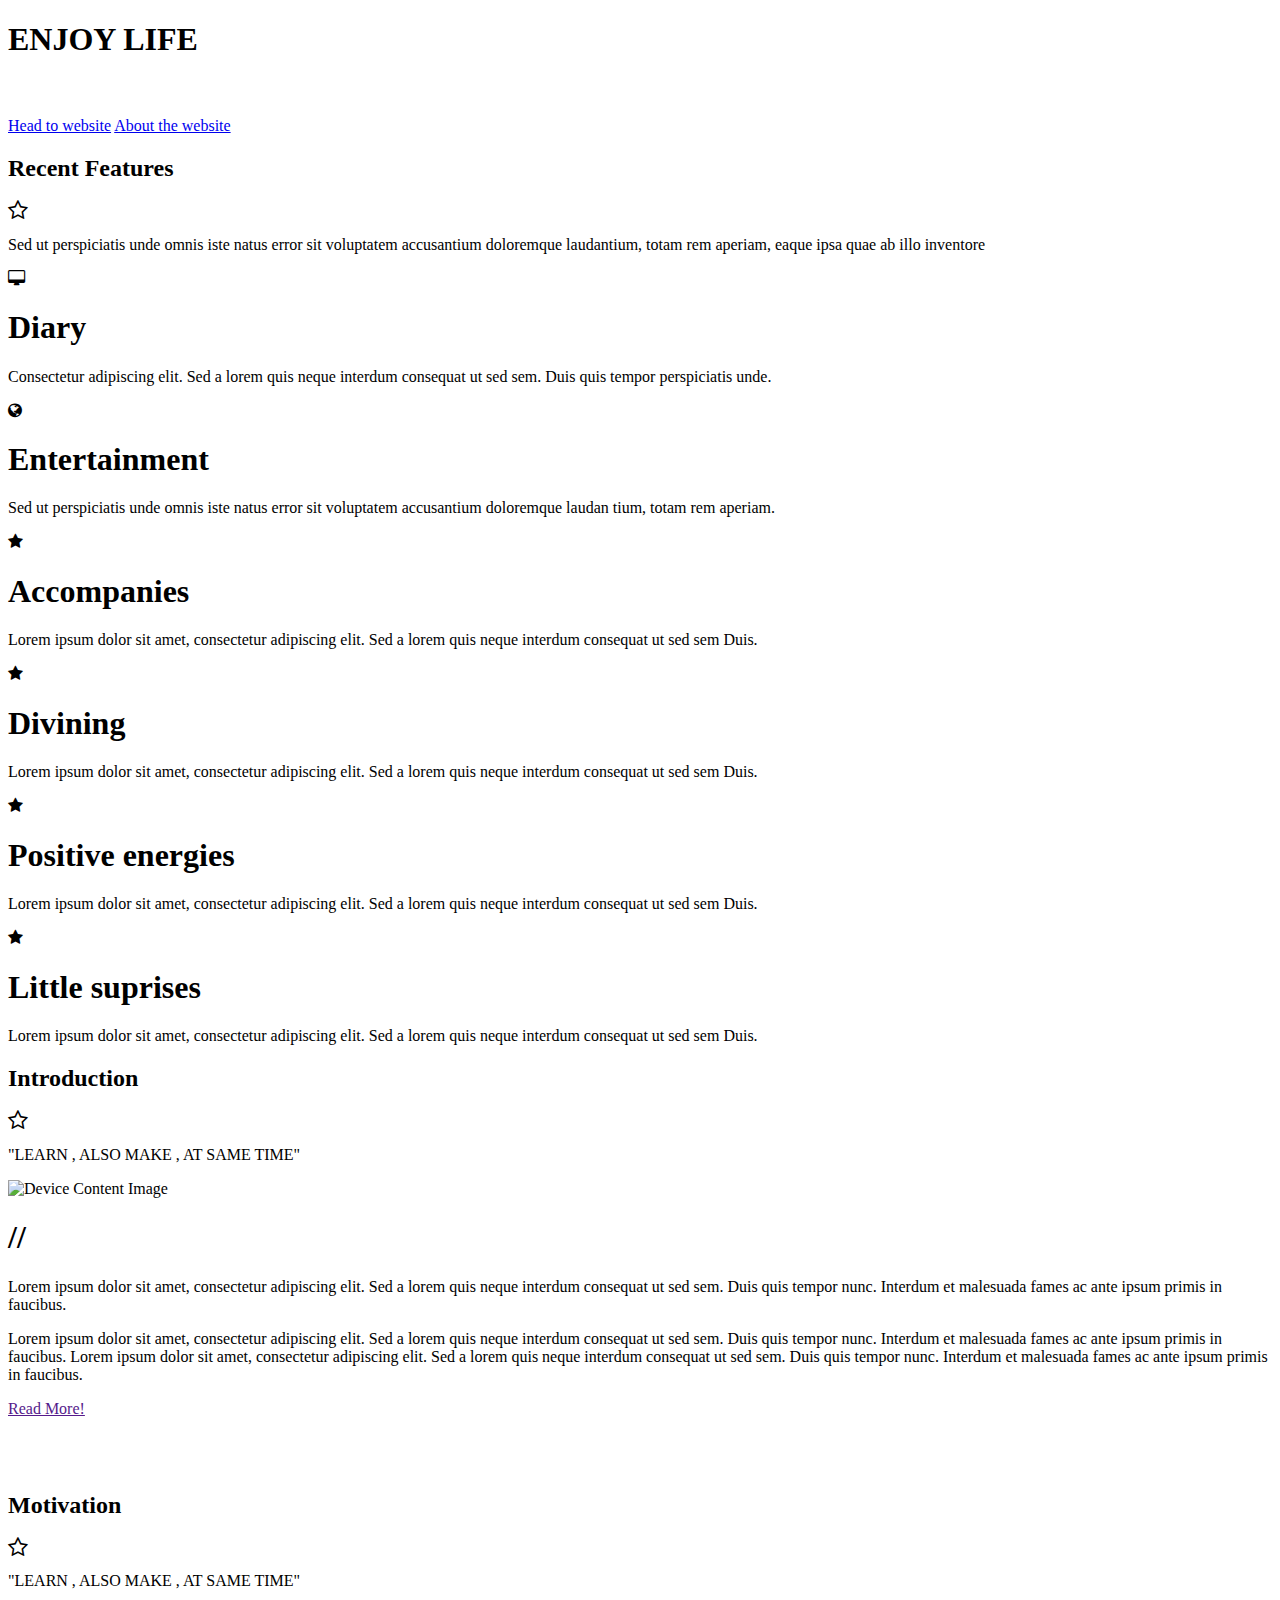
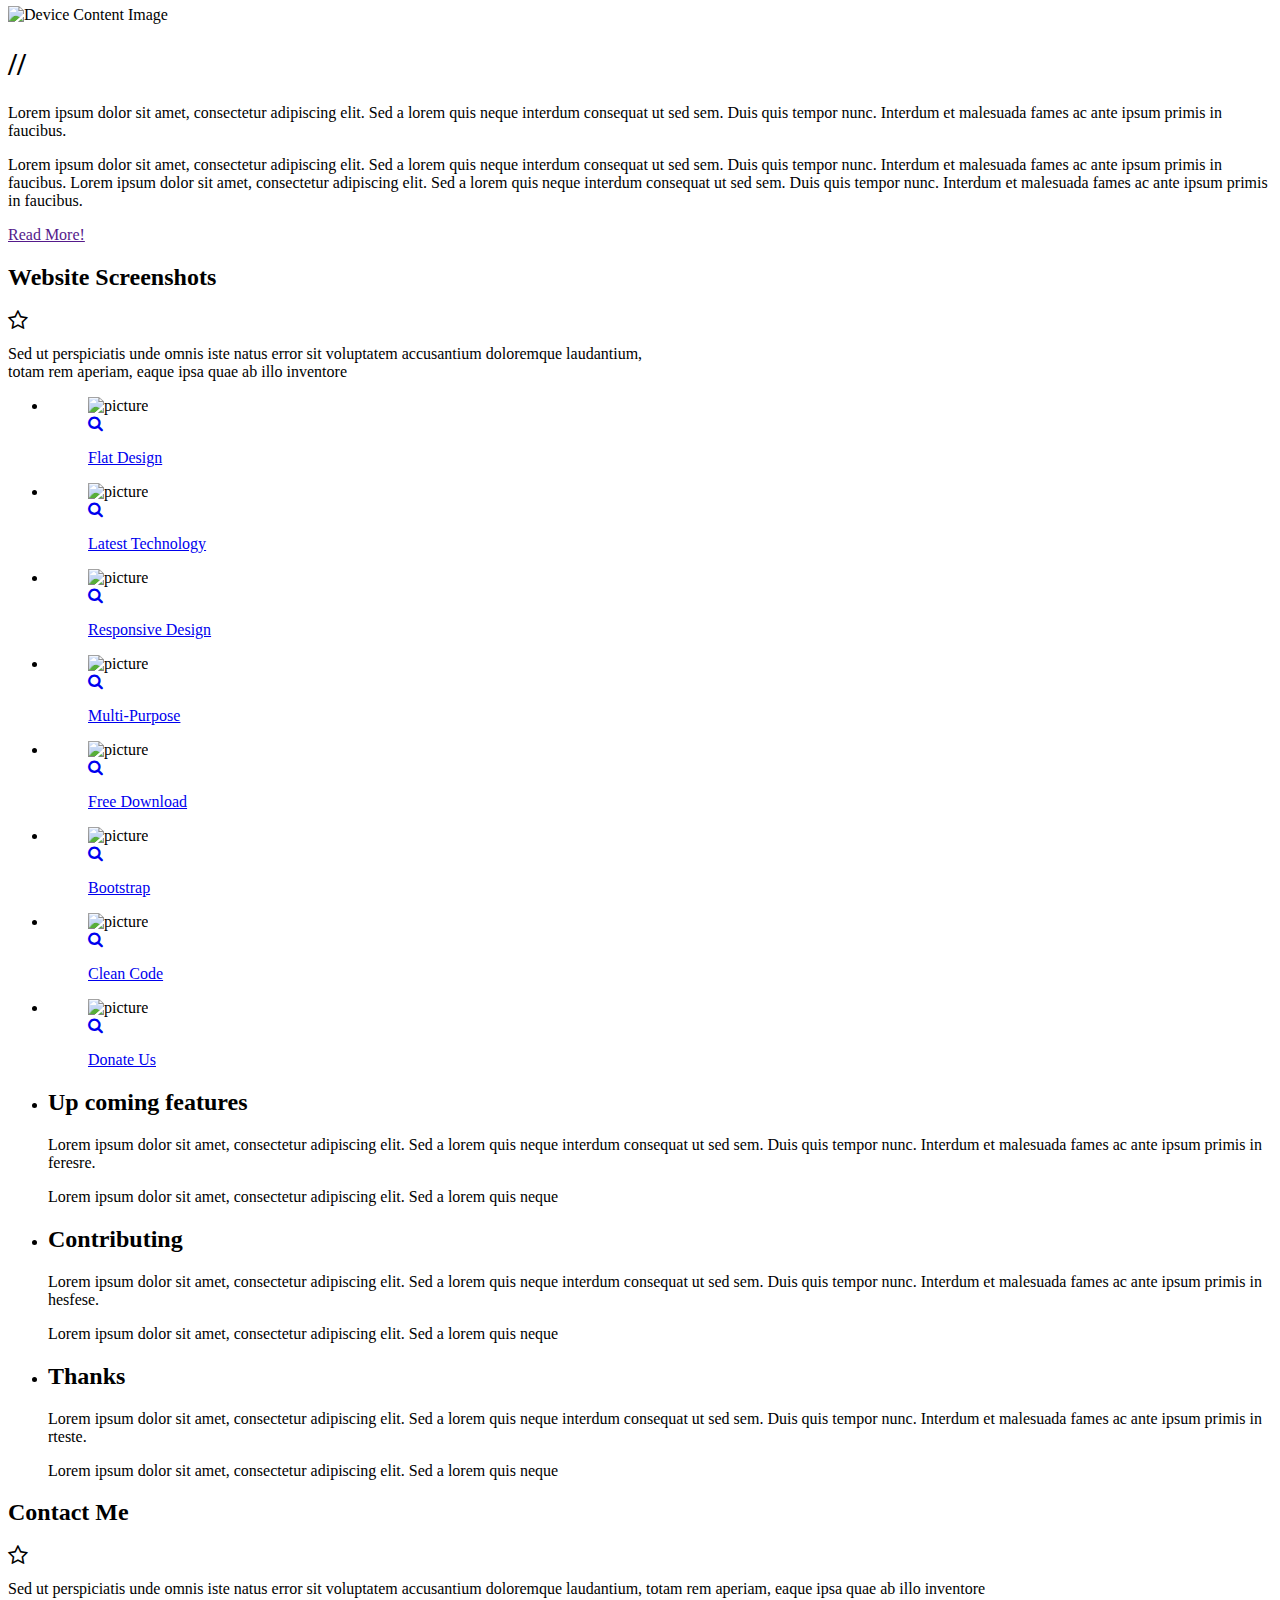
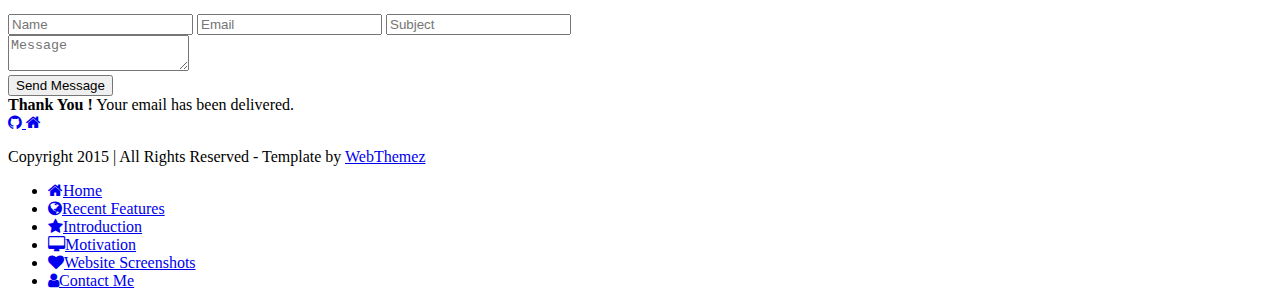
==== index.html @ 149f491d "add" ====
<!DOCTYPE html>
<!--[if lt IE 7]>      <html class="no-js lt-ie9 lt-ie8 lt-ie7"> <![endif]-->
<!--[if IE 7]>         <html class="no-js lt-ie9 lt-ie8"> <![endif]-->
<!--[if IE 8]>         <html class="no-js lt-ie9"> <![endif]-->
<!--[if gt IE 8]><!-->
<html class="no-js"> <!--<![endif]-->
<html lang="en" class="no-js">

<head>
	<meta charset="utf-8">
	<meta http-equiv="X-UA-Compatible" content="IE=edge">
	<meta name="viewport" content="width=device-width, initial-scale=1">
	<title>deeeelin</title>
	<meta name="description" content="Free HTML5 Responsive web template" />
	<meta name="keywords" content="" />
	<meta name="author" content="webthemez" />

	<script src="js/modernizr.custom.js"></script>
	<link href="css/bootstrap.min.css" rel="stylesheet">
	<link href="css/jquery.fancybox.css" rel="stylesheet">
	<link href="css/flickity.css" rel="stylesheet">
	<link href="css/animate.css" rel="stylesheet">
	<link href="http://maxcdn.bootstrapcdn.com/font-awesome/4.2.0/css/font-awesome.min.css" rel="stylesheet">

	<link href="css/styles.css" rel="stylesheet">
	<link href="css/queries.css" rel="stylesheet">

	<!-- HTML5 Shim and Respond.js IE8 support of HTML5 elements and media queries -->
	<!--[if lt IE 9]>
		<script src="js/html5shiv.js"></script>
		<script src="js/respond.min.js"></script>
		<![endif]-->
</head>

<body>
	<header id="main">
		<section class="hero">
			<div class="container">
				<div class="row nav-wrapper">
					<div class="col-md-6 col-sm-6 col-xs-6 text-left">
						
					</div>
					<div class="col-md-6 col-sm-6 col-xs-6 text-right navicon">
						<a id="trigger-overlay" class="nav_slide_button nav-toggle" href="#"><span></span></a>
					</div>
				</div>
				<div class="row hero-content">
					<div class="col-md-12 text-center">
						<h1 class="animated fadeInDown">ENJOY LIFE<br /><br /></h1><a
							href="https://evening-mountain-49439.herokuapp.com/view/login" class="read-btn animated fadeInUp">Head to website</a>
							<a
							href="#about" class="read-btn animated fadeInUp">About the website</a>
					</div>
				</div>
			</div>
		</section>
	</header>
	<section class="services-list page-section" id="features">
		<div class="container">
			<div class="row">
				<div class="title-section text-center">
					<h2>Recent Features</h2>
					<div class="divider"><i class="fa fa-star-o fa-lg"></i></div>
				</div>
				<div class="disc-section text-center">
					<p>Sed ut perspiciatis unde omnis iste natus error sit voluptatem accusantium doloremque laudantium,
						totam rem aperiam, eaque ipsa quae ab illo inventore</p>
				</div>
				<div class="col-md-12">

					<div class="col-md-4 feature-1 wp2">
						<div class="feature-icon">
							<i class="fa fa-desktop"></i>
						</div>
						<div class="feature-content">
							<h1>Diary</h1>
							<p>Consectetur adipiscing elit. Sed a lorem quis neque interdum consequat ut sed sem. Duis
								quis tempor perspiciatis unde.</p>
							
						</div>
					</div>
					<div class="col-md-4 feature-2 wp2 delay-05s">
						<div class="feature-icon">
							<i class="fa fa-globe"></i>
						</div>
						<div class="feature-content">
							<h1>Entertainment</h1>
							<p>Sed ut perspiciatis unde omnis iste natus error sit voluptatem accusantium doloremque
								laudan tium, totam rem aperiam.</p>
							
						</div>
					</div>
					<div class="col-md-4 feature-3 wp2 delay-1s">
						<div class="feature-icon">
							<i class="fa fa-star"></i>
						</div>
						<div class="feature-content">
							<h1>Accompanies</h1>
							<p>Lorem ipsum dolor sit amet, consectetur adipiscing elit. Sed a lorem quis neque interdum
								consequat ut sed sem Duis.</p>
							
						</div>
					</div>
					
					<div class="col-md-4 feature-3 wp2 delay-1s">
						<div class="feature-icon">
							<i class="fa fa-star"></i>
						</div>
						<div class="feature-content">
							<h1>Divining</h1>
							<p>Lorem ipsum dolor sit amet, consectetur adipiscing elit. Sed a lorem quis neque interdum
								consequat ut sed sem Duis.</p>
							
						</div>
					</div>
					<div class="col-md-4 feature-3 wp2 delay-1s">
						<div class="feature-icon">
							<i class="fa fa-star"></i>
						</div>
						<div class="feature-content">
							<h1>Positive energies</h1>
							<p>Lorem ipsum dolor sit amet, consectetur adipiscing elit. Sed a lorem quis neque interdum
								consequat ut sed sem Duis.</p>
							
						</div>
					</div>
					<div class="col-md-4 feature-3 wp2 delay-1s">
						<div class="feature-icon">
							<i class="fa fa-star"></i>
						</div>
						<div class="feature-content">
							<h1>Little suprises</h1>
							<p>Lorem ipsum dolor sit amet, consectetur adipiscing elit. Sed a lorem quis neque interdum
								consequat ut sed sem Duis.</p>
							
						</div>
					</div>

				</div>
			</div>
		</div>
	</section>
	<section id="about" class="aboutUs page-section">
		<div class="aboutUs-wrap">

			<div class="container">
				<div class="row">
					<div class="title-section text-center">
						<h2>Introduction</h2>
						<div class="divider"><i class="fa fa-star-o fa-lg"></i></div>
					</div>
					<div class="disc-section text-center">
						<p>"LEARN , ALSO MAKE , AT SAME TIME"</p>
					</div>
					<div class="col-md-6">
						<img src="img/pic02.jpg" alt="Device Content Image">
					</div>
					<div class="col-md-6">
						<h1>//</h1>
						<p>Lorem ipsum dolor sit amet, consectetur adipiscing elit. Sed a lorem quis neque interdum
							consequat ut sed sem. Duis quis tempor nunc. Interdum et malesuada fames ac ante ipsum
							primis in faucibus.</p>
						<p>Lorem ipsum dolor sit amet, consectetur adipiscing elit. Sed a lorem quis neque interdum
							consequat ut sed sem. Duis quis tempor nunc. Interdum et malesuada fames ac ante ipsum
							primis in faucibus. Lorem ipsum dolor sit amet, consectetur adipiscing elit. Sed a lorem
							quis neque interdum consequat ut sed sem. Duis quis tempor nunc. Interdum et malesuada fames
							ac ante ipsum primis in faucibus.</p>

						<a href="" class="read-btn">Read More!</a>
					</div>
					
				</div>
			</div>
			<br>
			<br>
			<br>
			<div class="container">
				<div class="row">
					<div class="title-section text-center">
						<h2>Motivation</h2>
						<div class="divider"><i class="fa fa-star-o fa-lg"></i></div>
					</div>
					<div class="disc-section text-center">
						<p>"LEARN , ALSO MAKE , AT SAME TIME"</p>
					</div>
					<div class="col-md-6">
						<img src="img/pic02.jpg" alt="Device Content Image">
					</div>
					<div class="col-md-6">
						<h1>//</h1>
						<p>Lorem ipsum dolor sit amet, consectetur adipiscing elit. Sed a lorem quis neque interdum
							consequat ut sed sem. Duis quis tempor nunc. Interdum et malesuada fames ac ante ipsum
							primis in faucibus.</p>
						<p>Lorem ipsum dolor sit amet, consectetur adipiscing elit. Sed a lorem quis neque interdum
							consequat ut sed sem. Duis quis tempor nunc. Interdum et malesuada fames ac ante ipsum
							primis in faucibus. Lorem ipsum dolor sit amet, consectetur adipiscing elit. Sed a lorem
							quis neque interdum consequat ut sed sem. Duis quis tempor nunc. Interdum et malesuada fames
							ac ante ipsum primis in faucibus.</p>

						<a href="" class="read-btn">Read More!</a>
					</div>
					
				</div>
			</div>
		</div>
	</section>


	<section class="ourWorks page-section padding-btm" id="ourWorks">
		<div class="container-fluid">
			<div class="row">
				<div class="title-section text-center">
					<h2>Website Screenshots</h2>
					<div class="divider"><i class="fa fa-star-o fa-lg"></i></div>
				</div>
				<div class="disc-section text-center">
					<p class="text-center">Sed ut perspiciatis unde omnis iste natus error sit voluptatem accusantium
						doloremque laudantium, <br />totam rem aperiam, eaque ipsa quae ab illo inventore</p>
				</div>
				<ul class="grid">
					<li>
						<figure>
							<img src="img/01.jpg" alt="picture">
							<figcaption>
								<div class="caption-content">
									<a href="img/01.jpg" class="single_image">
										<i class="fa fa-search"></i><br>
										<p>Flat Design</p>
									</a>
								</div>
							</figcaption>
						</figure>
					</li>
					<li>
						<figure>
							<img src="img/02.jpg" alt="picture">
							<figcaption>
								<div class="caption-content">
									<a href="img/02.jpg" class="single_image">
										<i class="fa fa-search"></i><br>
										<p>Latest Technology</p>
									</a>
								</div>
							</figcaption>
						</figure>
					</li>
					<li>
						<figure>
							<img src="img/03.jpg" alt="picture">
							<figcaption>
								<div class="caption-content">
									<a href="img/03.jpg" class="single_image">
										<i class="fa fa-search"></i><br>
										<p>Responsive Design</p>
									</a>
								</div>
							</figcaption>
						</figure>
					</li>
					<li>
						<figure>
							<img src="img/04.jpg" alt="picture">
							<figcaption>
								<div class="caption-content">
									<a href="img/04.jpg" class="single_image">
										<i class="fa fa-search"></i><br>
										<p>Multi-Purpose</p>
									</a>
								</div>
							</figcaption>
						</figure>
					</li>
				</ul>
			</div>
			<div class="row">
				<ul class="grid">
					<li>
						<figure>
							<img src="img/05.jpg" alt="picture">
							<figcaption>
								<div class="caption-content">
									<a href="img/05.jpg" class="single_image">
										<i class="fa fa-search"></i><br>
										<p>Free Download</p>
									</a>
								</div>
							</figcaption>
						</figure>
					</li>
					<li>
						<figure>
							<img src="img/06.jpg" alt="picture">
							<figcaption>
								<div class="caption-content">
									<a href="img/06.jpg" class="single_image">
										<i class="fa fa-search"></i><br>
										<p>Bootstrap</p>
									</a>
								</div>
							</figcaption>
						</figure>
					</li>
					<li>
						<figure>
							<img src="img/07.jpg" alt="picture">
							<figcaption>
								<div class="caption-content">
									<a href="img/07.jpg" class="single_image">
										<i class="fa fa-search"></i><br>
										<p>Clean Code</p>
									</a>
								</div>
							</figcaption>
						</figure>
					</li>
					<li>
						<figure>
							<img src="img/08.jpg" alt="picture">
							<figcaption>
								<div class="caption-content">
									<a href="img/large/08.jpg" class="single_image">
										<i class="fa fa-search"></i><br>
										<p>Donate Us</p>
									</a>
								</div>
							</figcaption>
						</figure>
					</li>
				</ul>
			</div>
		</div>
	</section>
	
	
	<section class="testimonial page-section">
		<div class="container">
			<div class="row">
				<div class="col-md-12">
					<div class="features-slider">
						<ul class="slides" id="featuresSlider">
							<li>
								<h2>Up coming features</h2>
								<p>Lorem ipsum dolor sit amet, consectetur adipiscing elit. Sed a lorem quis neque
									interdum consequat ut sed sem. Duis quis tempor nunc. Interdum et malesuada fames ac
									ante ipsum primis in feresre.</p>
								<p>Lorem ipsum dolor sit amet, consectetur adipiscing elit. Sed a lorem quis neque</p>
							</li>
							<li>
								<h2>Contributing</h2>
								<p>Lorem ipsum dolor sit amet, consectetur adipiscing elit. Sed a lorem quis neque
									interdum consequat ut sed sem. Duis quis tempor nunc. Interdum et malesuada fames ac
									ante ipsum primis in hesfese.</p>
								<p>Lorem ipsum dolor sit amet, consectetur adipiscing elit. Sed a lorem quis neque</p>
							</li>
							<li>
								<h2>Thanks</h2>
								<p>Lorem ipsum dolor sit amet, consectetur adipiscing elit. Sed a lorem quis neque
									interdum consequat ut sed sem. Duis quis tempor nunc. Interdum et malesuada fames ac
									ante ipsum primis in rteste.</p>
								<p>Lorem ipsum dolor sit amet, consectetur adipiscing elit. Sed a lorem quis neque</p>
							</li>
						</ul>
					</div>
				</div>
			</div>
		</div>
	</section>

	<section id="contact" class="container page-section">
		<!-- Contact Inner -->
		<div class="inner contact">
			<div class="title-section text-center">
				<h2>Contact Me</h2>
				<div class="divider"><i class="fa fa-star-o fa-lg"></i></div>
			</div>
			<div class="disc-section text-center">
				<p>Sed ut perspiciatis unde omnis iste natus error sit voluptatem accusantium doloremque laudantium,
					totam rem aperiam, eaque ipsa quae ab illo inventore</p>
			</div>
			<!-- Form Area -->
			<div class="contact-form">


				<!-- Form -->
				<form id="contact-us" method="post" action="#">
					<!-- Left Inputs -->
					<div class="col-xs-6 animated fadeInLeft visible" data-animation="fadeInLeft"
						data-animation-delay="300">
						<!-- Name -->
						<input type="text" name="name" id="name" required="required" class="form" placeholder="Name">
						<!-- Email -->
						<input type="email" name="mail" id="mail" required="required" class="form" placeholder="Email">
						<!-- Subject -->
						<input type="text" name="subject" id="subject" required="required" class="form"
							placeholder="Subject">
					</div><!-- End Left Inputs -->
					<!-- Right Inputs -->
					<div class="col-xs-6 animated fadeInRight visible" data-animation="fadeInRight"
						data-animation-delay="400">
						<!-- Message -->
						<textarea name="message" id="message" class="form textarea" placeholder="Message"></textarea>
					</div><!-- End Right Inputs -->
					<!-- Bottom Submit -->
					<div class="relative fullwidth col-xs-12">
						<!-- Send Button -->
						<button type="submit" id="submit" name="submit" class="form-btn semibold">Send Message</button>
					</div><!-- End Bottom Submit -->
					<!-- Clear -->
					<div class="clear"></div>
				</form>

				<!-- Your Mail Message -->
				<div class="mail-message-area">
					<!-- Message -->
					<div class="alert gray-bg mail-message not-visible-message">
						<strong>Thank You !</strong> Your email has been delivered.
					</div>
				</div>

			</div><!-- End Contact Form Area -->
		</div><!-- End Inner -->
	</section>

	<footer id="footer" class="footer page-section">
		<section id="site-socials" class="no-padding white-bg">
			<div class="site-socials inner no-padding">
				<!-- Socials -->
				<div class="socials animated fadeInLeft visible" data-animation="fadeInLeft" data-animation-delay="400">
					<!-- Facebook -->
					<a href="#" target="_blank" class="social">
						<i class="fa fa-github"></i>
					</a>
					<!-- Twitter -->
					<a href="#" target="_blank" class="social">
						<i class="fa fa-home"></i>
					</a>
					
					
				</div>
				<!-- Adress, Mail -->
				<div class="address socials animated fadeInRight visible" data-animation="fadeInRight"
					data-animation-delay="500">
					<!-- Phone Number, Mail -->
					<p>Copyright 2015 | All Rights Reserved - Template by <a href="http://webthemez.com">WebThemez</a>
					</p>

				</div><!-- End Adress, Mail -->
			</div><!-- End Inner -->
		</section>
	</footer>
	<div class="overlay overlay-midway">
		<nav>
			<ul>
				<li><a href="#main"><i class="fa fa-home"></i>Home</a></li>
				<li><a href="#features"><i class="fa fa-globe"></i>Recent Features</a></li>
				<li><a href="#Introduction"><i class="fa fa-star"></i>Introduction</a></li>
				<li><a href="#Motivation"><i class="fa fa-desktop"></i>Motivation</a></li>
				<li><a href="#Screenshots"><i class="fa fa-heart"></i>Website Screenshots</a></li>
				<li><a href="#contact"><i class="fa fa-user"></i>Contact Me</a></li>
			</ul>
		</nav>
	</div>
	<script src="js/toucheffects.js"></script>
	<script src="js/jquery.min.js"></script>
	<script src="js/flickity.pkgd.min.js"></script>
	<script src="js/jquery.fancybox.pack.js"></script>
	<script src="js/waypoints.min.js"></script>
	<script src="js/bootstrap.min.js"></script>
	<script src="js/scripts.js"></script>

</body>

</html>
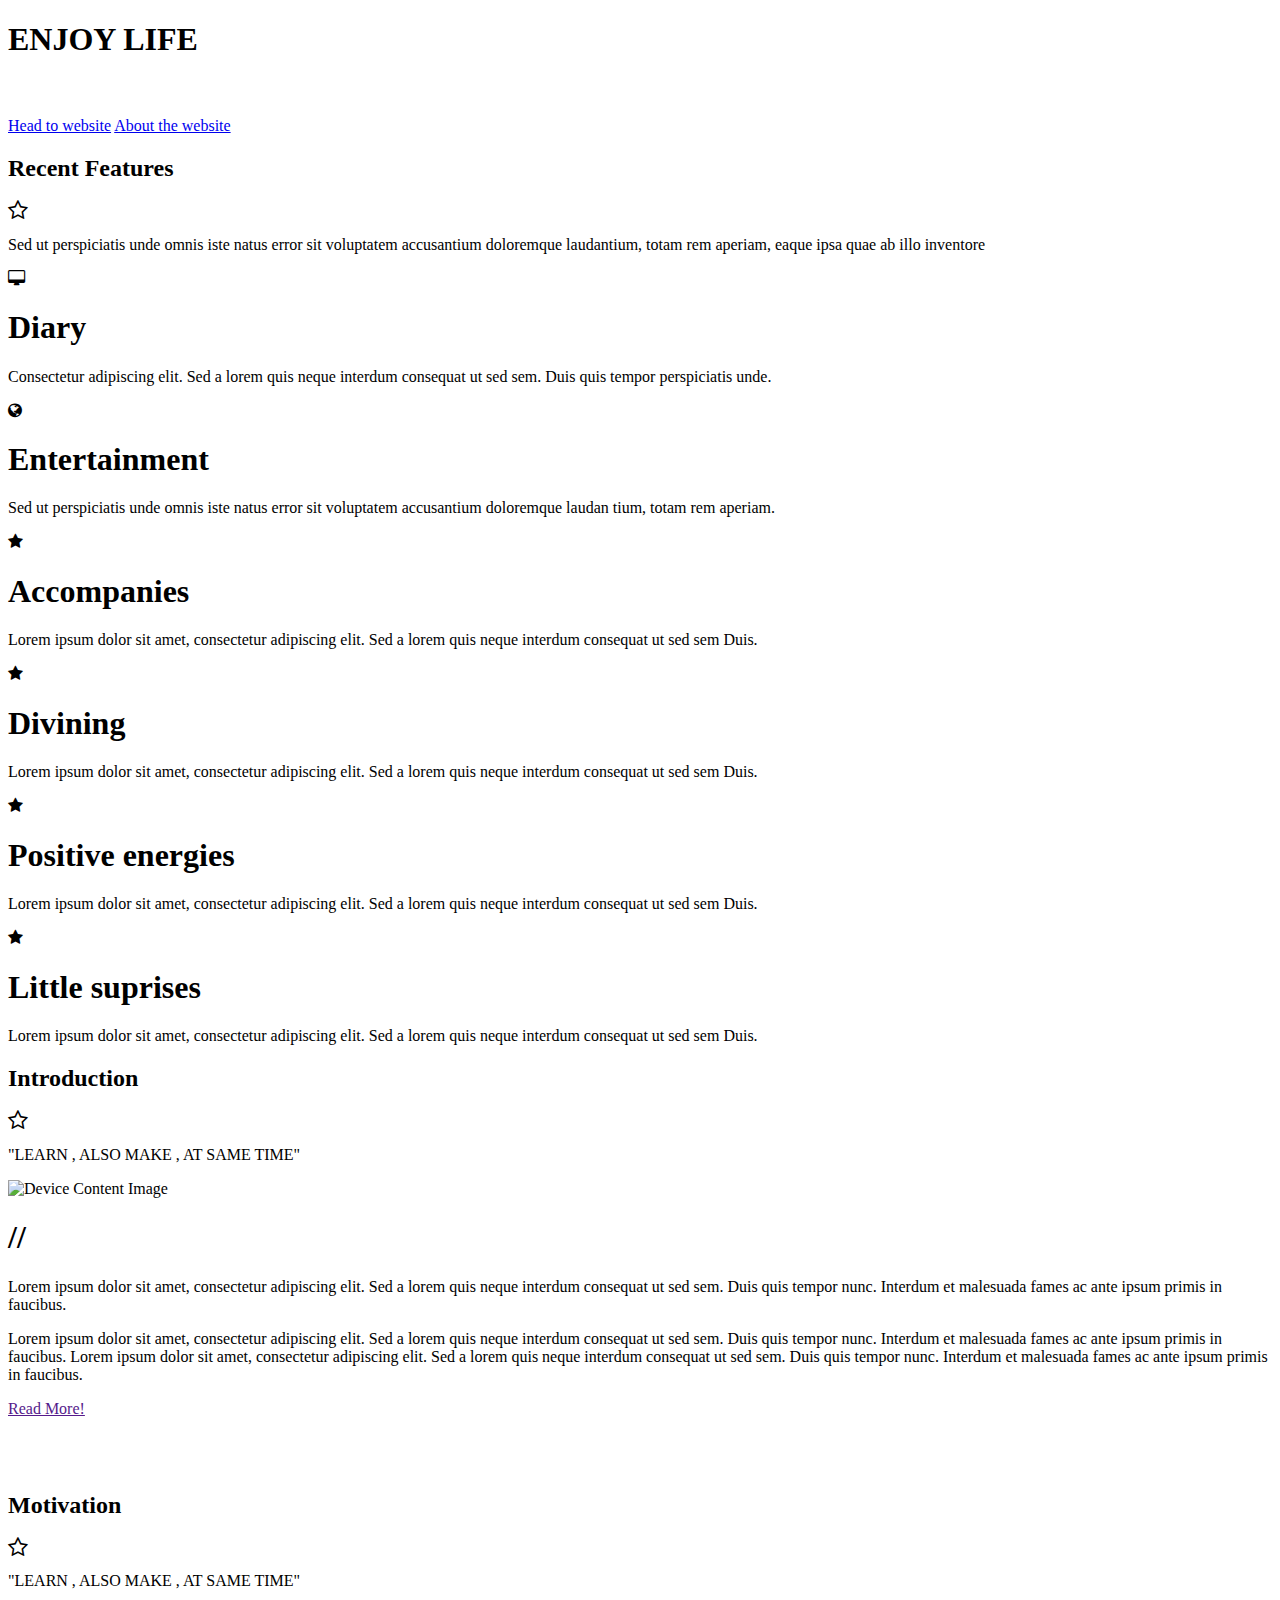
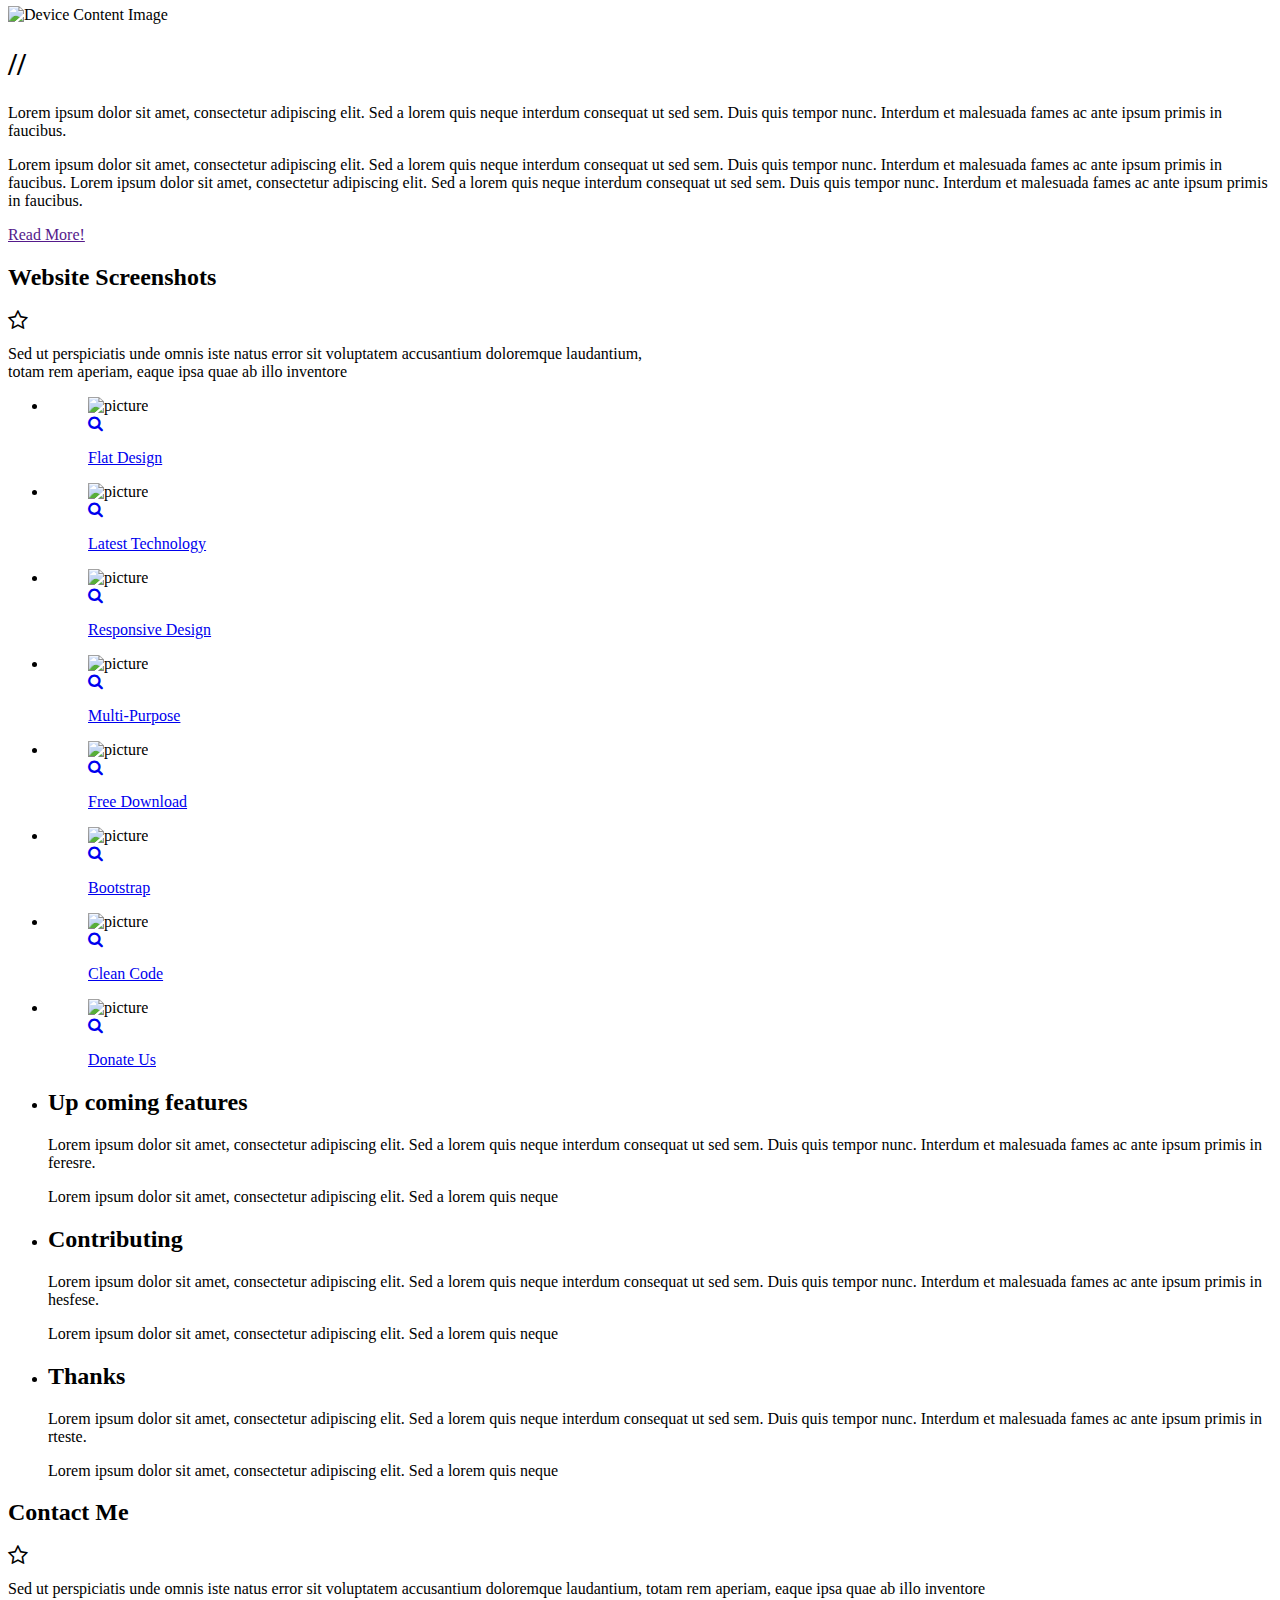
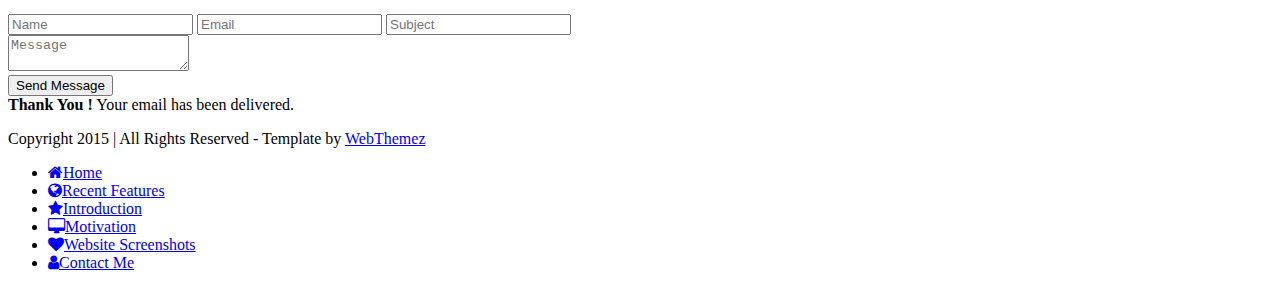
==== commit de44530b: "add" ====
--- a/index.html
+++ b/index.html
@@ -426,14 +426,6 @@
 			<div class="site-socials inner no-padding">
 				<!-- Socials -->
 				<div class="socials animated fadeInLeft visible" data-animation="fadeInLeft" data-animation-delay="400">
-					<!-- Facebook -->
-					<a href="#" target="_blank" class="social">
-						<i class="fa fa-github"></i>
-					</a>
-					<!-- Twitter -->
-					<a href="#" target="_blank" class="social">
-						<i class="fa fa-home"></i>
-					</a>
 					
 					
 				</div>
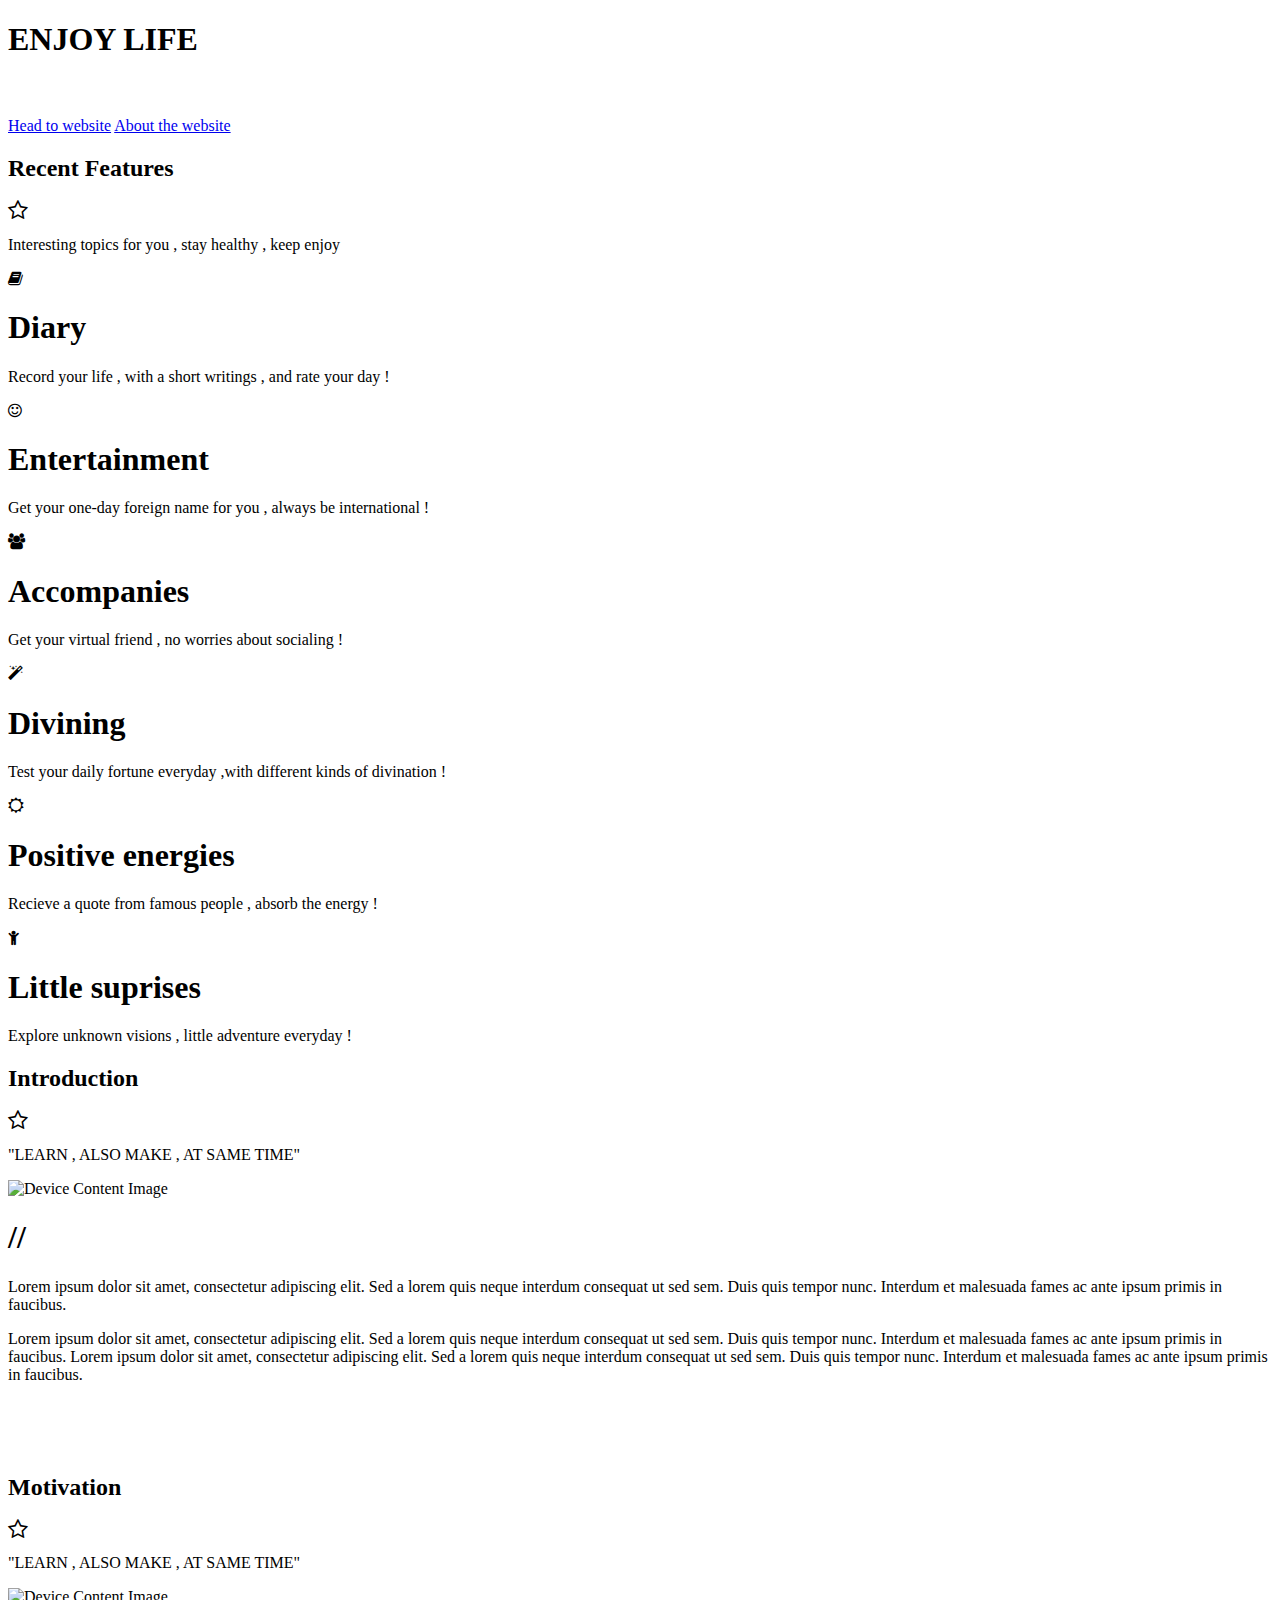
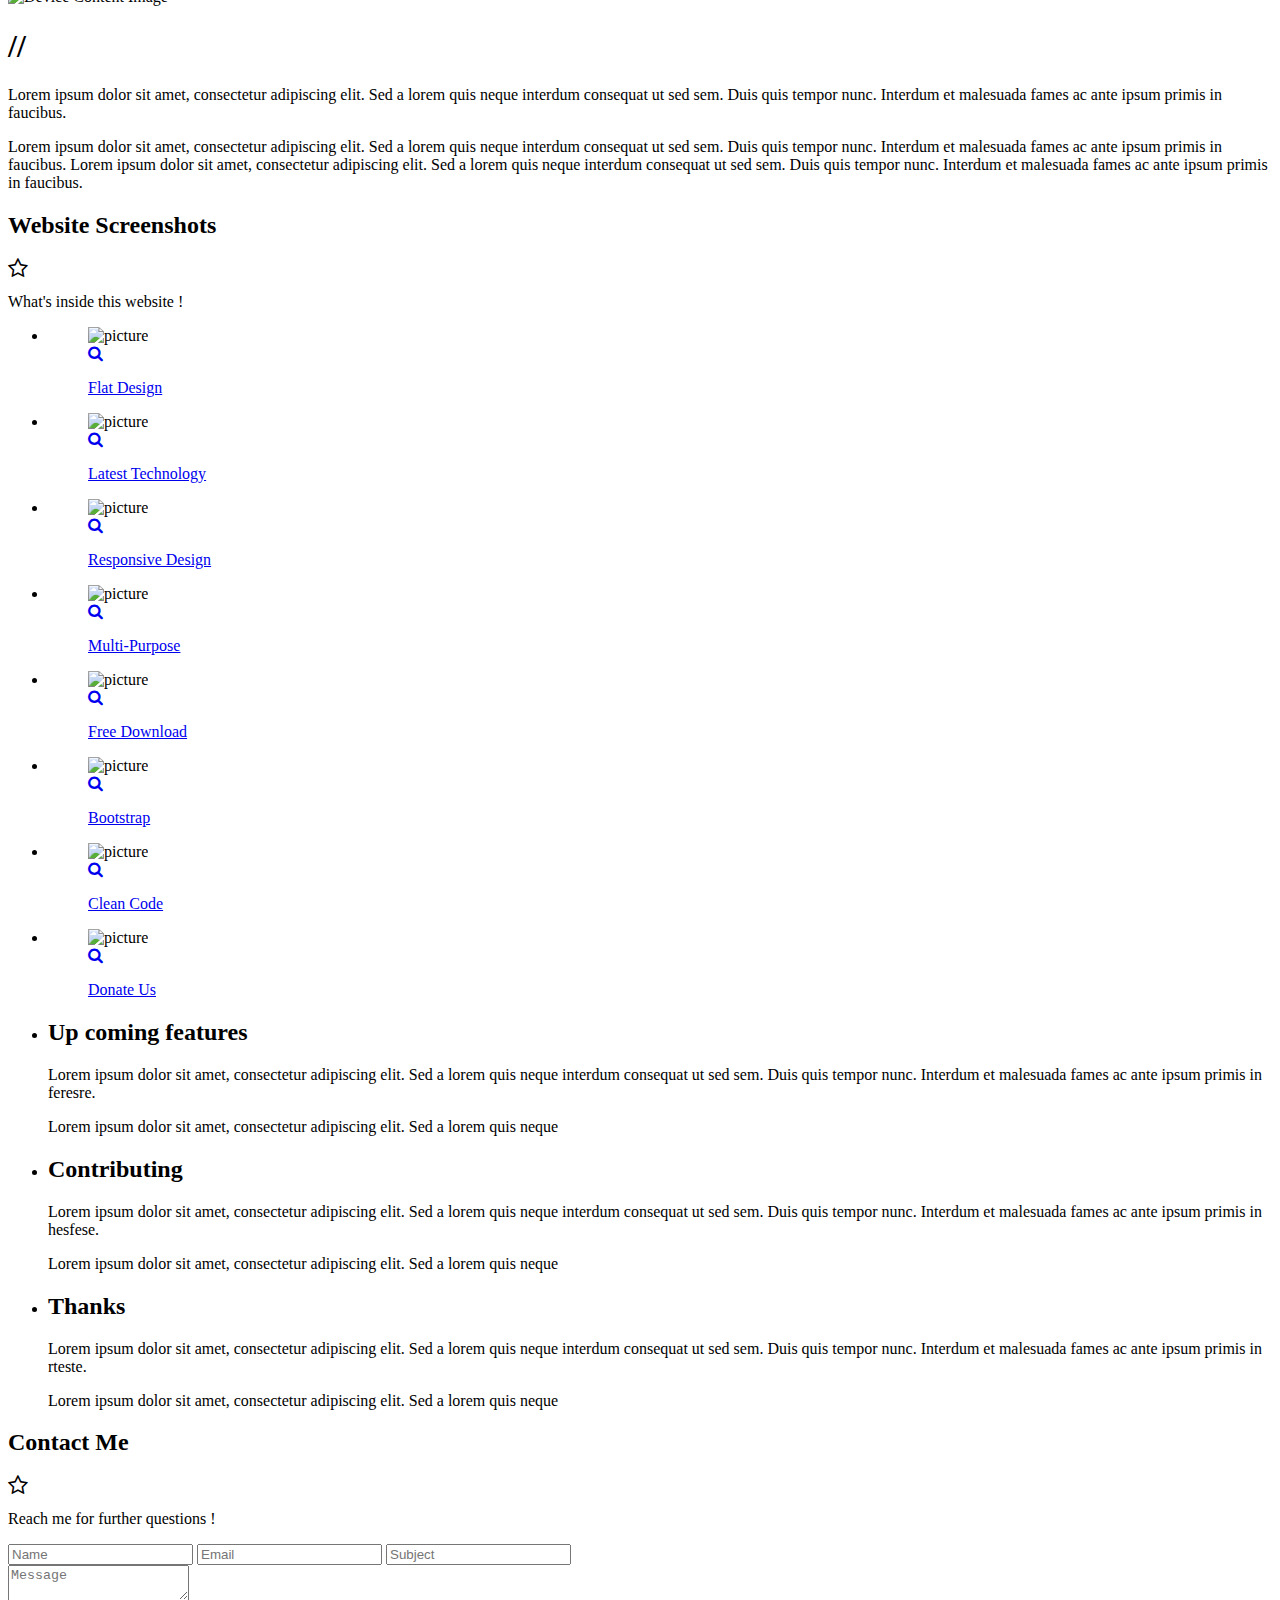
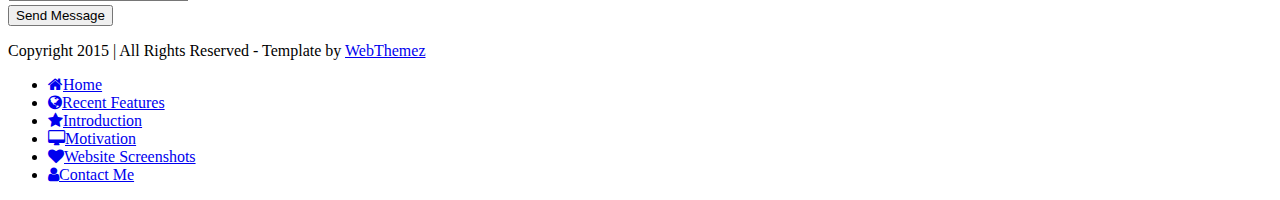
==== commit 9b70a71e: "add" ====
--- a/index.html
+++ b/index.html
@@ -63,75 +63,68 @@
 					<div class="divider"><i class="fa fa-star-o fa-lg"></i></div>
 				</div>
 				<div class="disc-section text-center">
-					<p>Sed ut perspiciatis unde omnis iste natus error sit voluptatem accusantium doloremque laudantium,
-						totam rem aperiam, eaque ipsa quae ab illo inventore</p>
+					<p>Interesting topics for you , stay healthy , keep enjoy</p>
 				</div>
 				<div class="col-md-12">
 
 					<div class="col-md-4 feature-1 wp2">
 						<div class="feature-icon">
-							<i class="fa fa-desktop"></i>
+							<i class="fa fa-book"></i>
 						</div>
 						<div class="feature-content">
 							<h1>Diary</h1>
-							<p>Consectetur adipiscing elit. Sed a lorem quis neque interdum consequat ut sed sem. Duis
-								quis tempor perspiciatis unde.</p>
+							<p>Record your life , with a short writings , and rate your day !</p>
 							
 						</div>
 					</div>
 					<div class="col-md-4 feature-2 wp2 delay-05s">
 						<div class="feature-icon">
-							<i class="fa fa-globe"></i>
+							<i class="fa fa-smile-o"></i>
 						</div>
 						<div class="feature-content">
 							<h1>Entertainment</h1>
-							<p>Sed ut perspiciatis unde omnis iste natus error sit voluptatem accusantium doloremque
-								laudan tium, totam rem aperiam.</p>
+							<p>Get your one-day foreign name for you , always be international ! </p>
 							
 						</div>
 					</div>
 					<div class="col-md-4 feature-3 wp2 delay-1s">
 						<div class="feature-icon">
-							<i class="fa fa-star"></i>
+							<i class="fa fa-users"></i>
 						</div>
 						<div class="feature-content">
 							<h1>Accompanies</h1>
-							<p>Lorem ipsum dolor sit amet, consectetur adipiscing elit. Sed a lorem quis neque interdum
-								consequat ut sed sem Duis.</p>
+							<p>Get your virtual friend , no worries about socialing ! </p>
 							
 						</div>
 					</div>
 					
 					<div class="col-md-4 feature-3 wp2 delay-1s">
 						<div class="feature-icon">
-							<i class="fa fa-star"></i>
+							<i class="fa fa-magic"></i>
 						</div>
 						<div class="feature-content">
 							<h1>Divining</h1>
-							<p>Lorem ipsum dolor sit amet, consectetur adipiscing elit. Sed a lorem quis neque interdum
-								consequat ut sed sem Duis.</p>
+							<p>Test your daily fortune everyday ,with different kinds of divination !</p>
 							
 						</div>
 					</div>
 					<div class="col-md-4 feature-3 wp2 delay-1s">
 						<div class="feature-icon">
-							<i class="fa fa-star"></i>
+							<i class="fa fa-sun-o" aria-hidden="true"></i>
 						</div>
 						<div class="feature-content">
 							<h1>Positive energies</h1>
-							<p>Lorem ipsum dolor sit amet, consectetur adipiscing elit. Sed a lorem quis neque interdum
-								consequat ut sed sem Duis.</p>
+							<p>Recieve a quote from famous people , absorb the energy !</p>
 							
 						</div>
 					</div>
 					<div class="col-md-4 feature-3 wp2 delay-1s">
 						<div class="feature-icon">
-							<i class="fa fa-star"></i>
+							<i class="fa fa-child"></i>
 						</div>
 						<div class="feature-content">
 							<h1>Little suprises</h1>
-							<p>Lorem ipsum dolor sit amet, consectetur adipiscing elit. Sed a lorem quis neque interdum
-								consequat ut sed sem Duis.</p>
+							<p>Explore unknown visions , little adventure everyday !</p>
 							
 						</div>
 					</div>
@@ -166,7 +159,7 @@
 							quis neque interdum consequat ut sed sem. Duis quis tempor nunc. Interdum et malesuada fames
 							ac ante ipsum primis in faucibus.</p>
 
-						<a href="" class="read-btn">Read More!</a>
+						
 					</div>
 					
 				</div>
@@ -197,7 +190,7 @@
 							quis neque interdum consequat ut sed sem. Duis quis tempor nunc. Interdum et malesuada fames
 							ac ante ipsum primis in faucibus.</p>
 
-						<a href="" class="read-btn">Read More!</a>
+						
 					</div>
 					
 				</div>
@@ -214,8 +207,7 @@
 					<div class="divider"><i class="fa fa-star-o fa-lg"></i></div>
 				</div>
 				<div class="disc-section text-center">
-					<p class="text-center">Sed ut perspiciatis unde omnis iste natus error sit voluptatem accusantium
-						doloremque laudantium, <br />totam rem aperiam, eaque ipsa quae ab illo inventore</p>
+					<p class="text-center">What's inside this website !</p>
 				</div>
 				<ul class="grid">
 					<li>
@@ -374,8 +366,7 @@
 				<div class="divider"><i class="fa fa-star-o fa-lg"></i></div>
 			</div>
 			<div class="disc-section text-center">
-				<p>Sed ut perspiciatis unde omnis iste natus error sit voluptatem accusantium doloremque laudantium,
-					totam rem aperiam, eaque ipsa quae ab illo inventore</p>
+				<p>Reach me for further questions !</p>
 			</div>
 			<!-- Form Area -->
 			<div class="contact-form">
@@ -403,20 +394,13 @@
 					<!-- Bottom Submit -->
 					<div class="relative fullwidth col-xs-12">
 						<!-- Send Button -->
-						<button type="submit" id="submit" name="submit" class="form-btn semibold">Send Message</button>
+						<button onclick="func()" type="button" id="submit_form" class="form-btn semibold" >Send Message</button>
 					</div><!-- End Bottom Submit -->
 					<!-- Clear -->
 					<div class="clear"></div>
 				</form>
 
-				<!-- Your Mail Message -->
-				<div class="mail-message-area">
-					<!-- Message -->
-					<div class="alert gray-bg mail-message not-visible-message">
-						<strong>Thank You !</strong> Your email has been delivered.
-					</div>
-				</div>
-
+				
 			</div><!-- End Contact Form Area -->
 		</div><!-- End Inner -->
 	</section>
@@ -460,6 +444,13 @@
 	<script src="js/bootstrap.min.js"></script>
 	<script src="js/scripts.js"></script>
 
+	<script>
+		function func(){
+			var a= document.getElementsByClassName("not-visible-message");
+		    alert("Message sent !")
+		}
+	</script>
+
 </body>
 
 </html>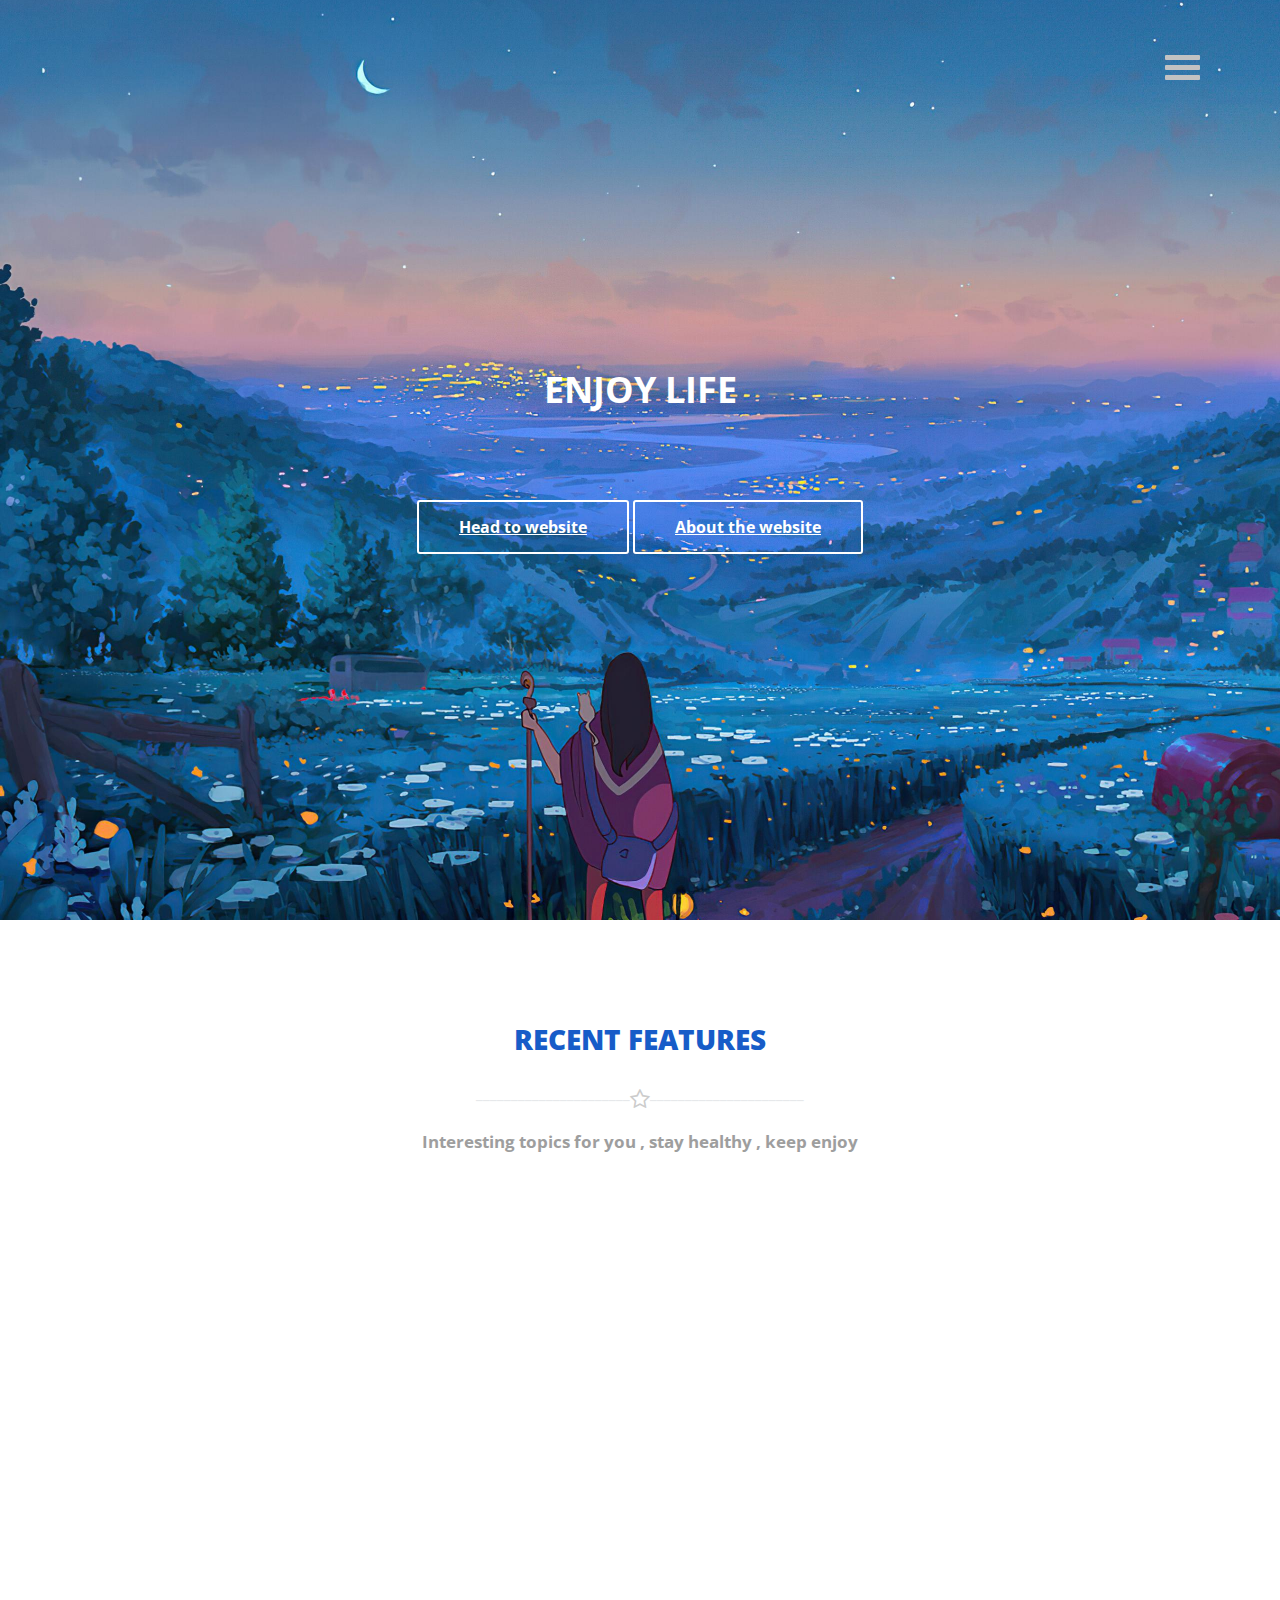
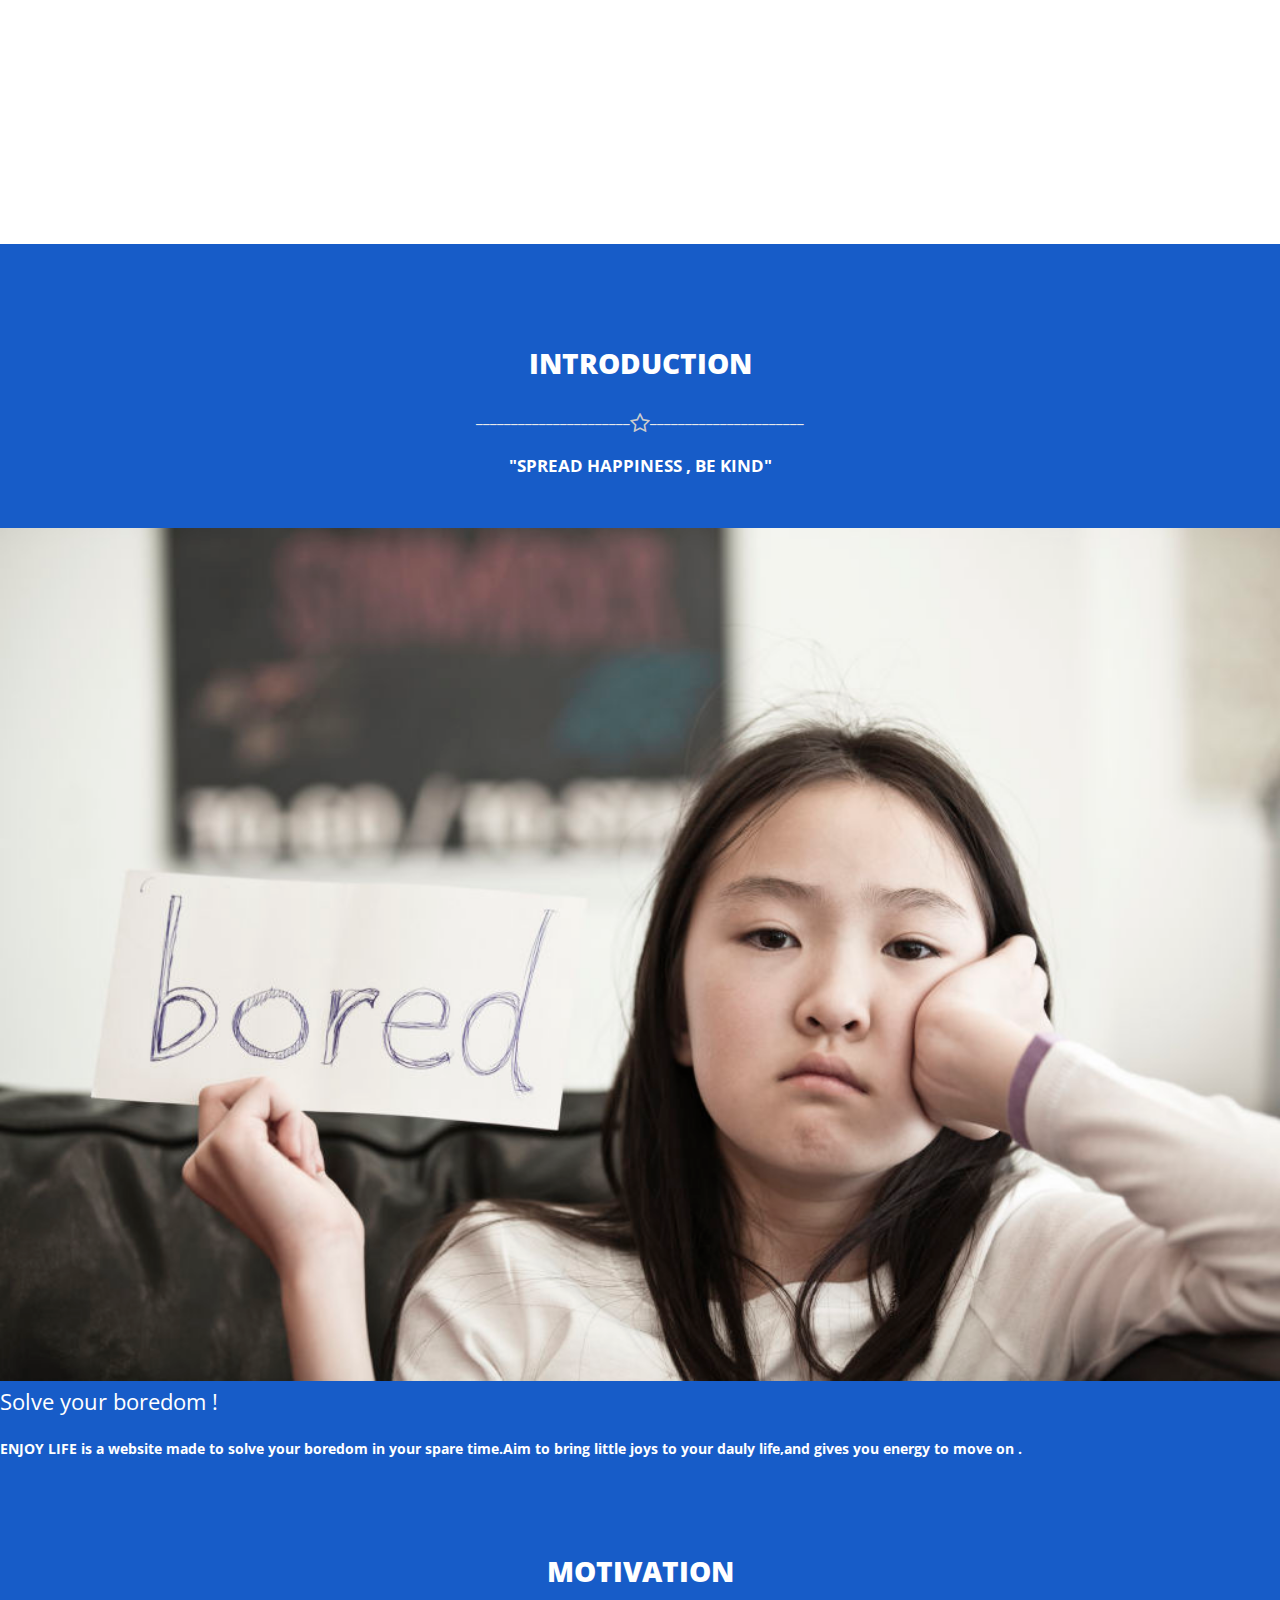
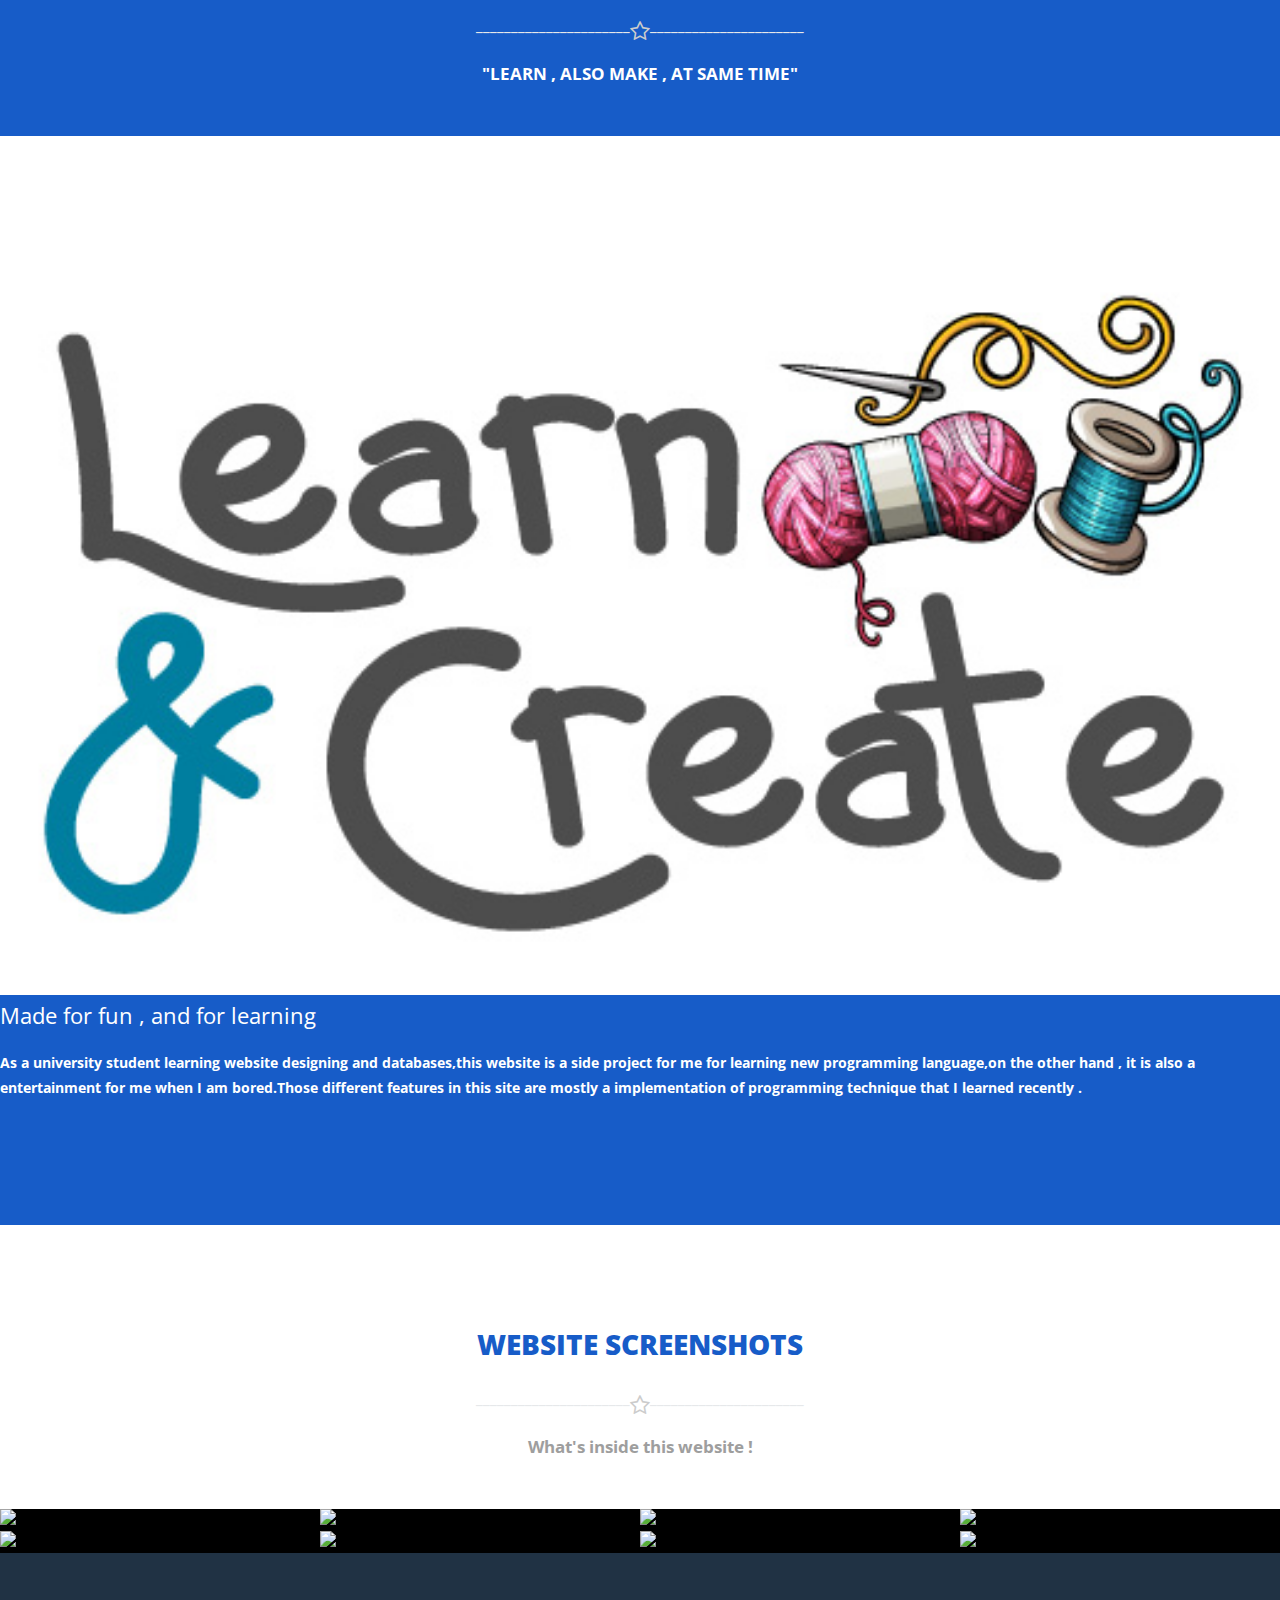
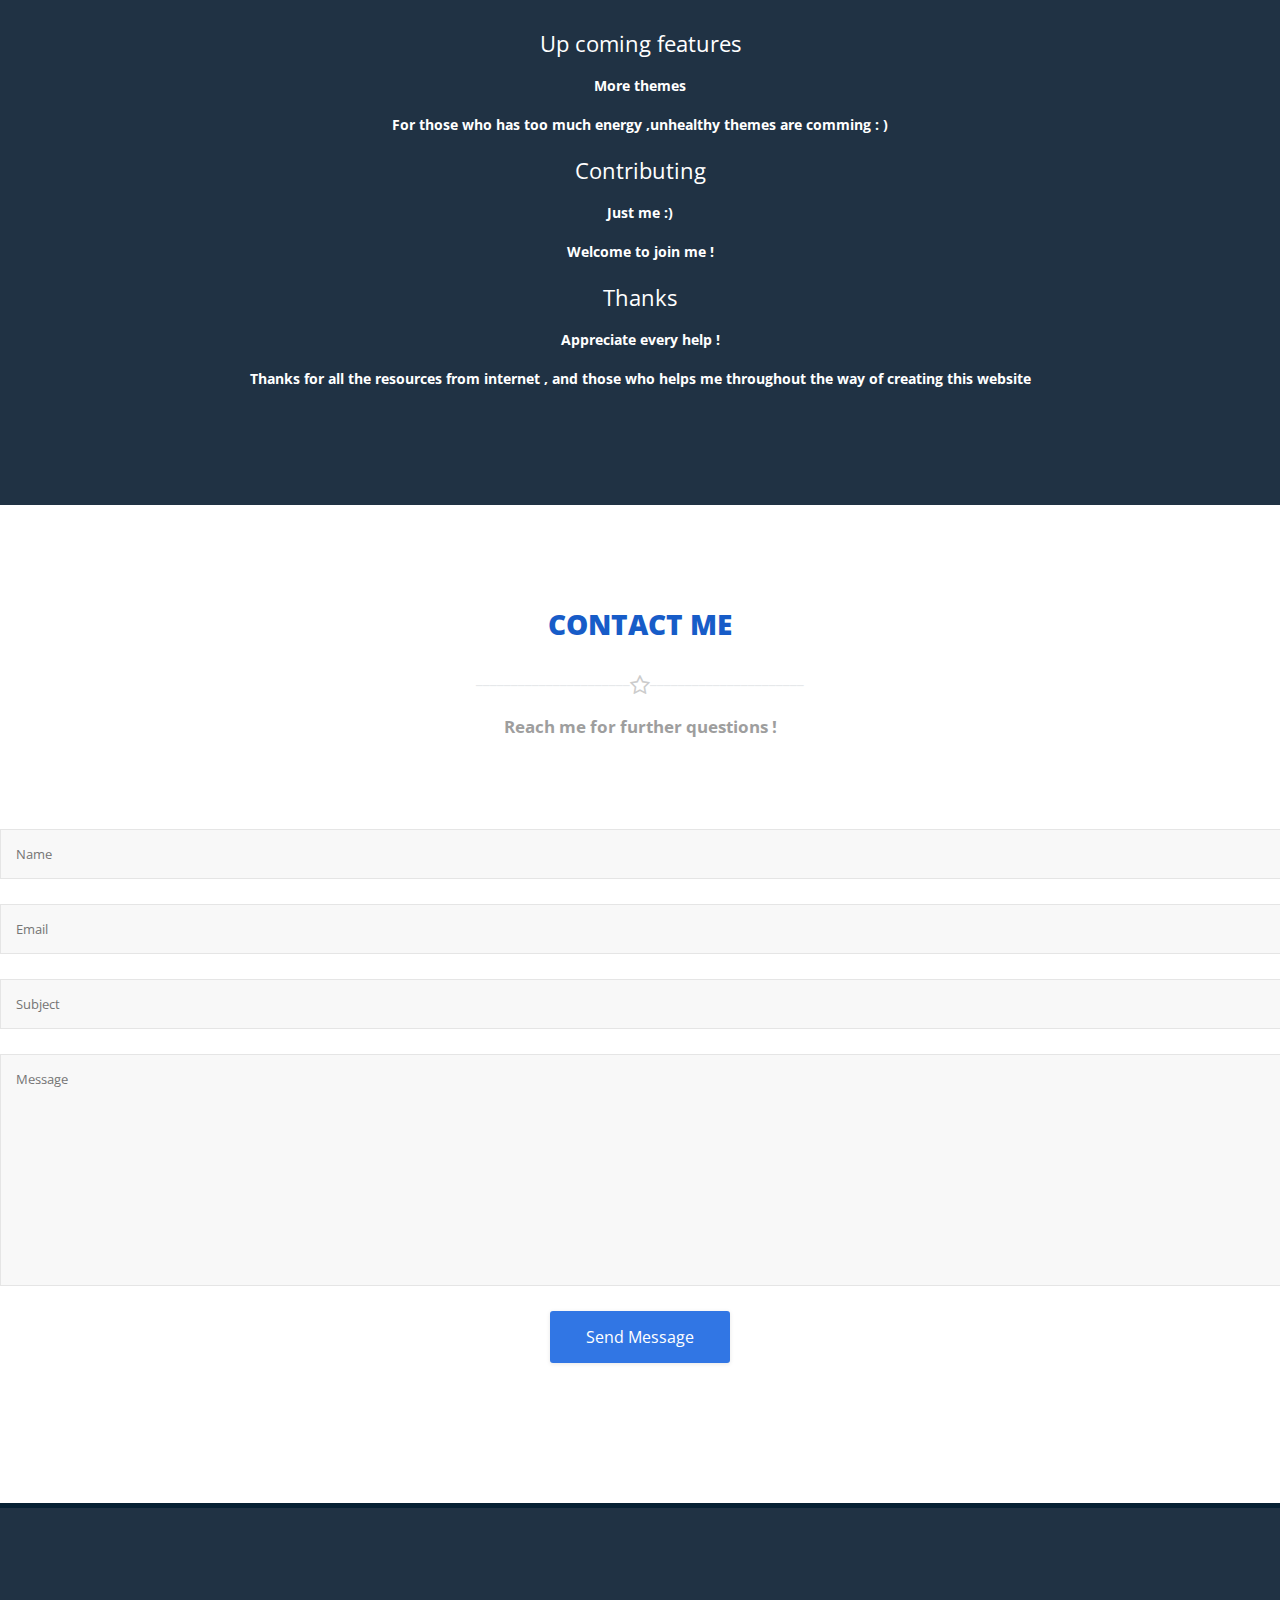
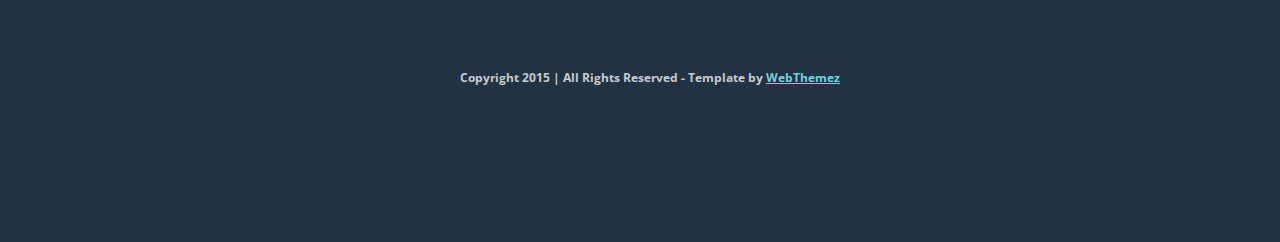
==== commit a3d59e6b: "add" ====
--- a/index.html
+++ b/index.html
@@ -46,7 +46,9 @@
 				</div>
 				<div class="row hero-content">
 					<div class="col-md-12 text-center">
-						<h1 class="animated fadeInDown">ENJOY LIFE<br /><br /></h1><a
+						<br />
+						<br />
+						<h1 class="animated fadeInDown "><b>ENJOY LIFE<b></b><br /><br /></h1><a
 							href="https://evening-mountain-49439.herokuapp.com/view/login" class="read-btn animated fadeInUp">Head to website</a>
 							<a
 							href="#about" class="read-btn animated fadeInUp">About the website</a>
@@ -143,22 +145,16 @@
 						<div class="divider"><i class="fa fa-star-o fa-lg"></i></div>
 					</div>
 					<div class="disc-section text-center">
-						<p>"LEARN , ALSO MAKE , AT SAME TIME"</p>
+						<p>"SPREAD HAPPINESS , BE KIND"</p>
 					</div>
 					<div class="col-md-6">
-						<img src="img/pic02.jpg" alt="Device Content Image">
+						<img src="img/Boredom.jpg" alt="Device Content Image">
 					</div>
 					<div class="col-md-6">
-						<h1>//</h1>
-						<p>Lorem ipsum dolor sit amet, consectetur adipiscing elit. Sed a lorem quis neque interdum
-							consequat ut sed sem. Duis quis tempor nunc. Interdum et malesuada fames ac ante ipsum
-							primis in faucibus.</p>
-						<p>Lorem ipsum dolor sit amet, consectetur adipiscing elit. Sed a lorem quis neque interdum
-							consequat ut sed sem. Duis quis tempor nunc. Interdum et malesuada fames ac ante ipsum
-							primis in faucibus. Lorem ipsum dolor sit amet, consectetur adipiscing elit. Sed a lorem
-							quis neque interdum consequat ut sed sem. Duis quis tempor nunc. Interdum et malesuada fames
-							ac ante ipsum primis in faucibus.</p>
-
+						<h1>Solve your boredom !</h1>
+						<p>ENJOY LIFE is a website made to solve your boredom in your spare time.Aim to bring little joys to your
+							dauly life,and gives you energy to move on .
+						</p>
 						
 					</div>
 					
@@ -177,18 +173,16 @@
 						<p>"LEARN , ALSO MAKE , AT SAME TIME"</p>
 					</div>
 					<div class="col-md-6">
-						<img src="img/pic02.jpg" alt="Device Content Image">
+						<img src="img/learn_and_create.jpg" alt="Device Content Image">
 					</div>
 					<div class="col-md-6">
-						<h1>//</h1>
-						<p>Lorem ipsum dolor sit amet, consectetur adipiscing elit. Sed a lorem quis neque interdum
-							consequat ut sed sem. Duis quis tempor nunc. Interdum et malesuada fames ac ante ipsum
-							primis in faucibus.</p>
-						<p>Lorem ipsum dolor sit amet, consectetur adipiscing elit. Sed a lorem quis neque interdum
-							consequat ut sed sem. Duis quis tempor nunc. Interdum et malesuada fames ac ante ipsum
-							primis in faucibus. Lorem ipsum dolor sit amet, consectetur adipiscing elit. Sed a lorem
-							quis neque interdum consequat ut sed sem. Duis quis tempor nunc. Interdum et malesuada fames
-							ac ante ipsum primis in faucibus.</p>
+						<h1>Made for fun , and for learning </h1>
+						<p>As a university student learning website designing and databases,this website is a side project for me for 
+							learning new programming language,on the other hand , it is also a entertainment for me when I am bored.Those different 
+							features in this site are mostly a implementation of programming technique that I learned recently .
+
+						</p>
+						
 
 						
 					</div>
@@ -212,112 +206,114 @@
 				<ul class="grid">
 					<li>
 						<figure>
-							<img src="img/01.jpg" alt="picture">
-							<figcaption>
-								<div class="caption-content">
-									<a href="img/01.jpg" class="single_image">
-										<i class="fa fa-search"></i><br>
-										<p>Flat Design</p>
-									</a>
-								</div>
-							</figcaption>
-						</figure>
-					</li>
-					<li>
-						<figure>
-							<img src="img/02.jpg" alt="picture">
-							<figcaption>
-								<div class="caption-content">
-									<a href="img/02.jpg" class="single_image">
-										<i class="fa fa-search"></i><br>
-										<p>Latest Technology</p>
-									</a>
-								</div>
-							</figcaption>
-						</figure>
-					</li>
-					<li>
-						<figure>
-							<img src="img/03.jpg" alt="picture">
-							<figcaption>
-								<div class="caption-content">
-									<a href="img/03.jpg" class="single_image">
-										<i class="fa fa-search"></i><br>
-										<p>Responsive Design</p>
-									</a>
-								</div>
-							</figcaption>
-						</figure>
-					</li>
-					<li>
-						<figure>
-							<img src="img/04.jpg" alt="picture">
-							<figcaption>
-								<div class="caption-content">
-									<a href="img/04.jpg" class="single_image">
-										<i class="fa fa-search"></i><br>
-										<p>Multi-Purpose</p>
-									</a>
-								</div>
-							</figcaption>
-						</figure>
-					</li>
+							<img src="img/screenshots/home.png" alt="picture">
+							<figcaption>
+								<div class="caption-content">
+									<a href="img/screenshots/home.png" class="single_image">
+										<i class="fa fa-home"></i><br>
+										<p>Home page</p>
+									</a>
+								</div>
+							</figcaption>
+						</figure>
+					</li>
+					<li>
+						<figure>
+							<img src="img/screenshots/profile.png" alt="picture">
+							<figcaption>
+								<div class="caption-content">
+									<a href="img/screenshots/profile.png" class="single_image">
+										<i class="fa fa-user"></i><br>
+										<p>Profile</p>
+									</a>
+								</div>
+							</figcaption>
+						</figure>
+					</li>
+					<li>
+						<figure>
+							<img src="img/screenshots/diary.png" alt="picture">
+							<figcaption>
+								<div class="caption-content">
+									<a href="img/screenshots/diary.png" class="single_image">
+										<i class="fa fa-book"></i>
+										<p>Diary/p>
+									</a>
+								</div>
+							</figcaption>
+						</figure>
+					</li>
+					<li>
+						<figure>
+							<img src="img/screenshots/fname.png" alt="picture">
+							<figcaption>
+								<div class="caption-content">
+									<a href="img/screenshots/fname.png" class="single_image">
+										<i class="fa fa-smile-o"></i><br>
+										<p>Foreign names</p>
+									</a>
+								</div>
+							</figcaption>
+						</figure>
+					</li>
+					
 				</ul>
 			</div>
 			<div class="row">
 				<ul class="grid">
 					<li>
 						<figure>
-							<img src="img/05.jpg" alt="picture">
-							<figcaption>
-								<div class="caption-content">
-									<a href="img/05.jpg" class="single_image">
-										<i class="fa fa-search"></i><br>
-										<p>Free Download</p>
-									</a>
-								</div>
-							</figcaption>
-						</figure>
-					</li>
-					<li>
-						<figure>
-							<img src="img/06.jpg" alt="picture">
-							<figcaption>
-								<div class="caption-content">
-									<a href="img/06.jpg" class="single_image">
-										<i class="fa fa-search"></i><br>
-										<p>Bootstrap</p>
-									</a>
-								</div>
-							</figcaption>
-						</figure>
-					</li>
-					<li>
-						<figure>
-							<img src="img/07.jpg" alt="picture">
-							<figcaption>
-								<div class="caption-content">
-									<a href="img/07.jpg" class="single_image">
-										<i class="fa fa-search"></i><br>
-										<p>Clean Code</p>
-									</a>
-								</div>
-							</figcaption>
-						</figure>
-					</li>
-					<li>
-						<figure>
-							<img src="img/08.jpg" alt="picture">
-							<figcaption>
-								<div class="caption-content">
-									<a href="img/large/08.jpg" class="single_image">
-										<i class="fa fa-search"></i><br>
-										<p>Donate Us</p>
-									</a>
-								</div>
-							</figcaption>
-						</figure>
-					</li>
+							<img src="img/screenshots/friend.png" alt="picture">
+							<figcaption>
+								<div class="caption-content">
+									<a href="img/screenshots/friend.png" class="single_image">
+										<i class="fa fa-users"></i><br>
+										<p>Virtual friends</p>
+									</a>
+								</div>
+							</figcaption>
+						</figure>
+					</li>
+					<li>
+						<figure>
+							<img src="img/screenshots/divination.png" alt="picture">
+							<figcaption>
+								<div class="caption-content">
+									<a href="img/screenshots/divination.png" class="single_image">
+										<i class="fa fa-magic"></i><br>
+										<p>Divining</p>
+									</a>
+								</div>
+							</figcaption>
+						</figure>
+					</li>
+					<li>
+						<figure>
+							<img src="img/screenshots/quotes.png" alt="picture">
+							<figcaption>
+								<div class="caption-content">
+									<a href="img/screenshots/quotes.png" class="single_image">
+										<i class="fa fa-sun-o"></i><br>
+										<p>Quotes</p>
+									</a>
+								</div>
+							</figcaption>
+						</figure>
+					</li>
+					<li>
+						<figure>
+							<img src="img/screenshots/portal.png" alt="picture">
+							<figcaption>
+								<div class="caption-content">
+									<a href="img/screenshots/portal.png" class="single_image">
+										<i class="fa fa-child"></i><br>
+										<p>Mysterious portal</p>
+									</a>
+								</div>
+							</figcaption>
+						</figure>
+					</li>
+					
 				</ul>
 			</div>
 		</div>
@@ -332,24 +328,18 @@
 						<ul class="slides" id="featuresSlider">
 							<li>
 								<h2>Up coming features</h2>
-								<p>Lorem ipsum dolor sit amet, consectetur adipiscing elit. Sed a lorem quis neque
-									interdum consequat ut sed sem. Duis quis tempor nunc. Interdum et malesuada fames ac
-									ante ipsum primis in feresre.</p>
-								<p>Lorem ipsum dolor sit amet, consectetur adipiscing elit. Sed a lorem quis neque</p>
+								<p> More themes </p>
+								<p>For those who has too much energy ,unhealthy themes are comming : )</p>
 							</li>
 							<li>
 								<h2>Contributing</h2>
-								<p>Lorem ipsum dolor sit amet, consectetur adipiscing elit. Sed a lorem quis neque
-									interdum consequat ut sed sem. Duis quis tempor nunc. Interdum et malesuada fames ac
-									ante ipsum primis in hesfese.</p>
-								<p>Lorem ipsum dolor sit amet, consectetur adipiscing elit. Sed a lorem quis neque</p>
+								<p>Just me :) </p>
+								<p>Welcome to join me !</p>
 							</li>
 							<li>
 								<h2>Thanks</h2>
-								<p>Lorem ipsum dolor sit amet, consectetur adipiscing elit. Sed a lorem quis neque
-									interdum consequat ut sed sem. Duis quis tempor nunc. Interdum et malesuada fames ac
-									ante ipsum primis in rteste.</p>
-								<p>Lorem ipsum dolor sit amet, consectetur adipiscing elit. Sed a lorem quis neque</p>
+								<p>Appreciate every help !</p>
+								<p>Thanks for all the resources from internet , and those who helps me throughout the way of creating this website</p>
 							</li>
 						</ul>
 					</div>
--- a/css/styles.css
+++ b/css/styles.css
@@ -0,0 +1,1263 @@
+@import url(http://fonts.googleapis.com/css?family=Open+Sans:400,700,600);
+
+/* ! normalize.css v1.0.0 | MIT License | git.io/normalize */
+
+article, aside, details, figcaption, figure, footer, header, hgroup, nav, section, summary {
+    display: block
+}
+
+audio, canvas, video {
+    display: inline-block;
+    *display: inline;
+    *zoom: 1;
+}
+
+audio:not([controls]) {
+    display: none;
+    height: 0;
+}
+
+[hidden] {
+    display: none
+}
+.text-center{
+text-align:center;
+}
+/* -------------------------------------------------------------------------------------------------
+Base
+------------------------------------------------------------------------------------------------- */
+
+html {
+    font-size: 100%; /* 1 */
+    -webkit-text-size-adjust: 100%; /* 2 */
+    -ms-text-size-adjust: 100%; /* 2 */
+}
+html, button, input, select, textarea {
+    font-family: sans-serif;
+    font-family: 'Open Sans', sans-serif;
+}
+html, body {
+    overflow-x: hidden;
+    width: 100%;
+}
+
+/*
+* Handle margins incorrectly in IE 6/7.
+*/
+body {
+    margin: 0;
+    font-family: 'Open Sans', sans-serif;
+}
+
+/*
+* Font Smoothing
+*/
+html, html a {
+    text-shadow: 1px 1px 1px rgba(0, 0, 0, 0.004);
+    -webkit-font-smoothing: antialiased;
+}
+
+/* -------------------------------------------------------------------------------------------------
+Links
+------------------------------------------------------------------------------------------------- */
+/*
+* `outline` inconsistency between Chrome and other browsers.
+*/
+
+a:focus {
+    outline: thin dotted;
+    text-decoration: none;
+}
+
+a:active, a:hover {
+    outline: 0;
+    text-decoration: none;
+}
+
+/* -------------------------------------------------------------------------------------------------
+Typography
+------------------------------------------------------------------------------------------------- */
+
+h1 {
+    margin: 0.67em 0;
+    font-size: 2em;
+}
+h2 {
+    margin: 0.83em 0;
+    font-size: 1.5em;
+}
+h3 {
+    margin: 1em 0;
+    font-size: 1.17em;
+}
+h4 {
+    margin: 1.33em 0;
+    font-size: 1em;
+}
+h5 {
+    margin: 1.67em 0;
+    font-size: 0.83em;
+}
+h6 {
+    margin: 2.33em 0;
+    font-size: 0.75em;
+}
+
+
+abbr[title] {
+    border-bottom: 1px dotted
+}
+
+
+b, strong {
+    font-weight: bold
+}
+blockquote {
+    margin: 0px
+}
+
+dfn {
+    font-style: italic
+}
+
+
+mark {
+    background: #ff0;
+    color: #000;
+}
+
+
+p, pre {
+    margin: 1em 0
+}
+
+
+code, kbd, pre, samp {
+    font-size: 1em;
+    font-family: monospace, serif;
+    _font-family: 'courier new', monospace;
+}
+
+pre {
+    white-space: pre;
+    white-space: pre-wrap;
+    word-wrap: break-word;
+}
+
+q {
+    quotes: none
+}
+
+q:before, q:after {
+    content: '';
+    content: none;
+}
+small {
+    font-size: 75%
+}
+
+sub, sup {
+    position: relative;
+    vertical-align: baseline;
+    font-size: 75%;
+    line-height: 0;
+}
+sup {
+    top: -0.5em
+}
+sub {
+    bottom: -0.25em
+}
+
+/* -------------------------------------------------------------------------------------------------
+Lists
+------------------------------------------------------------------------------------------------- */
+
+dl, menu, ol, ul {
+    margin: 1em 0
+}
+dd {
+    margin: 0 0 0 40px
+}
+
+menu, ol, ul {
+    padding: 0
+}
+
+nav ul, nav ol {
+    /* list-style: none; */
+    /* list-style-image: none; */
+}
+
+img {
+    border: 0; /* 1 */
+    -ms-interpolation-mode: bicubic; /* 2 */
+}
+
+svg:not(:root) {
+    overflow: hidden
+}
+
+/* -------------------------------------------------------------------------------------------------
+Figures
+------------------------------------------------------------------------------------------------- */
+
+figure {
+    margin: 0
+}
+
+form {
+    margin: 0
+}
+
+fieldset {
+    margin: 0 2px;
+    padding: 0.35em 0.625em 0.75em;
+    border: 1px solid #c0c0c0;
+}
+
+legend {
+    padding: 0;
+    border: 0; /* 1 */
+    white-space: normal; /* 2 */
+    *margin-left: -7px; /* 3 */
+}
+
+button, input, select, textarea {
+    margin: 0; /* 2 */
+    vertical-align: baseline; /* 3 */
+    font-size: 100%; /* 1 */
+    *vertical-align: middle; /* 3 */
+}
+
+button, input {
+    line-height: normal
+}
+
+button, html input[type="button"], /* 1 */
+input[type="reset"], input[type="submit"] {
+    cursor: pointer; /* 3 */
+    -webkit-appearance: button; /* 2 */
+    *overflow: visible; /* 4 */
+}
+
+button[disabled], input[disabled] {
+    cursor: default
+}
+
+input[type="checkbox"], input[type="radio"] {
+    box-sizing: border-box; /* 1 */
+    padding: 0; /* 2 */
+    *height: 13px; /* 3 */
+    *width: 13px; /* 3 */
+}
+
+input[type="search"] {
+    /* 2 */
+    box-sizing: content-box;
+    -webkit-appearance: textfield; /* 1 */
+    nowhitespace: afterproperty;
+}
+
+input[type="search"]::-webkit-search-cancel-button, input[type="search"]::-webkit-search-decoration {
+    -webkit-appearance: none
+}
+
+button::-moz-focus-inner, input::-moz-focus-inner {
+    padding: 0;
+    border: 0;
+}
+
+textarea {
+    overflow: auto; /* 1 */
+    vertical-align: top; /* 2 */
+}
+
+/* -------------------------------------------------------------------------------------------------
+Tables
+------------------------------------------------------------------------------------------------- */
+
+table {
+    border-spacing: 0;
+    border-collapse: collapse;
+}
+
+/* -------------------------------------------------------------------------------------------------
+Global Styles
+------------------------------------------------------------------------------------------------- */
+.group:after {
+    content: "";
+    display: table;
+    clear: both;
+}
+a {
+    -webkit-transition-timing-function: ease-in-out;
+    transition-timing-function: ease-in-out;
+    -webkit-transition-duration: 300ms;
+    transition-duration: 300ms;
+    -webkit-transition-property: color, border-color, background-color;
+    transition-property: color, border-color, background-color;
+}
+.nopadding {
+    margin: 0 !important;
+    padding: 0 !important;
+}
+p {
+    font-size: 14px;
+    line-height: 25px;
+}
+a {
+    color: #73d0da
+}
+a:hover, a:focus {
+    color: #175CC8;
+    text-decoration: none;
+}
+.texture-overlay {
+    position: absolute;
+    top: 0px;
+    left: 0px;
+    width: 100%;
+    height: 100%;
+}
+
+/* -------------------------------------------------------------------------------------------------
+Buttons
+------------------------------------------------------------------------------------------------- */
+.use-btn {
+    display: inline-block;
+    margin: 0 10px 10px 0;
+    padding: 20px 50px;
+    border-radius: 3px;
+    background-color: #fff;
+    color: #4b98a9;
+    font-size: 16px;
+}
+.use-btn:hover, .use-btn:focus {
+    background-color: #73d0da;
+    color: #fff;
+    text-decoration: none;
+}
+.read-btn, .download-btn {
+    display: inline-block;
+    padding: 14px 40px;
+    border: 2px solid #fff;
+    border-radius: 3px;
+    color: #fff;
+    font-size: 16px;
+}
+.read-btn:hover, .download-btn:hover, .read-btn:focus, .download-btn:focus {
+    border-color: #73d0da;
+    color: #73d0da;
+    text-decoration: none;
+}
+.read-more-btn {
+    display: inline-block;
+    color: #323a45;
+    text-transform: uppercase;
+    font-weight: 400;
+}
+.read-more-btn i, .download-btn i {
+    margin-left: 5px
+}
+.aboutUs .download-btn {
+    margin-top: 50px
+}
+.download .download-btn {
+    margin-top: 25px
+}
+
+/* -------------------------------------------------------------------------------------------------
+Navigation
+------------------------------------------------------------------------------------------------- */
+.nav-toggle {
+    position: fixed;
+    top: 55px;
+    right: 80px;
+    z-index: 999999;
+    padding: 10px 35px 16px 0px;
+    cursor: pointer;
+}
+.nav-toggle:focus {
+    outline: none;
+}
+.nav-toggle span, .nav-toggle span:before, .nav-toggle span:after {
+    content: '';
+    position: absolute;
+    display: block;
+    width: 35px;
+    height: 5px;
+    border-radius: 1px;
+    background: #C2C2C2;
+    cursor: pointer;
+}
+.nav-toggle span:before {
+    top: -10px
+}
+.nav-toggle span:after {
+    bottom: -10px
+}
+.nav-toggle span, .nav-toggle span:before, .nav-toggle span:after {
+    -webkit-transition: all 300ms ease-in-out;
+    transition: all 300ms ease-in-out;
+}
+.nav-toggle.active span {
+    background-color: transparent
+}
+.nav-toggle.active span:before, .nav-toggle.active span:after {
+    top: 0
+}
+.nav-toggle.active span:before {
+    -webkit-transform: rotate(45deg);
+    -ms-transform: rotate(45deg);
+    transform: rotate(45deg);
+}
+.nav-toggle.active span:after {
+    top: 10px;
+    -webkit-transform: translateY(-10px) rotate(-45deg);
+    -ms-transform: translateY(-10px) rotate(-45deg);
+    transform: translateY(-10px) rotate(-45deg);
+}
+.navicon {
+    position: relative;
+    height: 26px;
+}
+.navicon p {
+    margin: 1px 50px 0 0
+}
+.navicon-fixed {
+    position: fixed;
+    top: 59px;
+    right: 143px;
+}
+
+/* -------------------------------------------------------------------------------------------------
+Hero
+------------------------------------------------------------------------------------------------- */
+.hero {
+    position: relative;
+    padding: 60px 0 60px 0;
+    min-height: 800px;
+    background: rgb(40, 70, 102) url('../img/background_imag.jpg') no-repeat center center;
+    background-size: cover;
+    color: #fff; 
+}
+.hero h1 {
+    margin: 18% 0 20px 0;
+    font-weight: 300;
+    font-size: 36px;
+    line-height: 60px;
+}
+.hero h1 span {
+    display: inline-block;
+    color: #a1a9b0;
+}
+#home {
+    width: 100%;
+    height: 100%;
+}
+.hero {
+    width: 100%;
+    height: 100%;
+}
+header i {
+    margin-left: 5px
+}
+
+/* -------------------------------------------------------------------------------------------------
+Video
+------------------------------------------------------------------------------------------------- */
+section.video i {
+    margin-right: 10px;
+    color: #323a45;
+    vertical-align: middle;
+    font-size: 50px;
+    -webkit-transition: color 300ms ease-in-out;
+    transition: color 300ms ease-in-out;
+}
+section.video h1 {
+    font-weight: 400;
+    font-size: 20px;
+}
+section.video {
+    padding: 60px 0;
+    background-color: #f6f7f9;
+}
+section.video a {
+    color: #323a45
+}
+section.video a:hover, section.video a:focus {
+    color: #73d0da;
+    text-decoration: none;
+}
+section.video a:hover i, section.video a:focus i {
+    color: #73d0da
+}
+
+/* -------------------------------------------------------------------------------------------------
+Custom Slider Controls (Flickity)
+------------------------------------------------------------------------------------------------- */
+.flickity-page-dots .dot {
+    width: 13px;
+    height: 13px;
+    opacity: 1;
+    background: transparent;
+    border: 2px solid white;
+    -webkit-transition: background 0.3s;
+    transition: background 0.3s;
+}
+.flickity-page-dots .dot.is-selected {
+    background: white;
+}
+
+/* -------------------------------------------------------------------------------------------------
+Features Slider
+------------------------------------------------------------------------------------------------- */
+.features-bg {
+    position: relative;
+    min-height: 400px;
+    background: url('../img/testimonial-01.jpg') no-repeat center center;
+    background-size: cover;
+}
+.features-img {
+    width: 100%;
+    height: 400px;
+    text-align: center;
+    line-height: 400px;
+}
+.features-slider { 
+	text-align:center;
+}
+.flickity-page-dots { 
+margin: 0 auto;
+text-align: center !important;
+}
+.features-slider ul {
+    margin: 0;
+    padding: 0;
+    list-style: none;
+}
+.features-slider ul li {
+    width: 100%;
+}
+.features-slider li h2 {
+    margin-bottom: 15px;
+    color: #fff;
+    font-weight: 400;
+    font-size: 22px;
+}
+.features-slider li p {
+    color: #fff;
+    font-size: 14px;
+}
+.testimonial{
+background: #203244;
+}
+.testimonial-img {
+    position: relative
+}
+.slides li h1 {
+    margin: 0;
+    padding: 0;
+}
+.features-slider .flickity-page-dots {
+    text-align: left;
+    margin-top: 50px;
+    position: static;
+}
+.features-slider .flickity-page-dots .dot {
+    margin: 0 12px 0 0;
+}
+
+/* -------------------------------------------------------------------------------------------------
+Features List
+------------------------------------------------------------------------------------------------- */
+.services-list {
+    padding: 130px 0
+}
+.services-list h1 {
+    margin: 0 0 10px 0;
+    padding: 0;
+    color: #24374b;
+    font-size: 20px;
+}
+.services-list p {
+    margin-bottom: 20px;
+    color: #7E7E7E;
+}
+.feature-content {
+    display: inline-block;
+    margin-left: 0;
+    width: 65%;
+}
+.feature-icon {
+    display: inline-block;
+    margin-right: 25px;
+    width: 90px;
+    height: 90px;
+    border-radius: 0;
+    vertical-align: top;
+    text-align: center;
+    font-size: 25px;
+    line-height: 90px;
+    background: #EFEFEF;
+    border-radius: 20px 0;
+}
+.feature-icon i {
+    color: #7E7E7E;}
+
+/* -------------------------------------------------------------------------------------------------
+Blockquote
+------------------------------------------------------------------------------------------------- */
+blockquote {
+    margin: 40px 0 0;
+    padding: 0;
+    border: none;
+}
+blockquote p {
+    display: inline-block;
+    margin: 0;
+    padding: 0;
+    width: 70%;
+    vertical-align: top;
+    font-style: italic;
+}
+blockquote .avatar {
+    display: inline-block;
+    margin-right: 20px;
+    width: 64px;
+    height: 64px;
+    vertical-align: middle;
+}
+blockquote .logo-quote {
+    display: inline-block;
+    margin: 0 0 0 90px;
+}
+/* -------------------------------------------------------------------------------------------------
+	Price
+------------------------------------------------------------------------------------------------- */
+
+.price-table {
+    border: 1px solid #e3e3e3;
+}
+
+.price-table.featured {
+    -webkit-box-shadow: 0 4px 5px rgba(0,0,0,0.19);
+       -moz-box-shadow: 0 4px 5px rgba(0,0,0,0.19);
+            box-shadow: 0 4px 5px rgba(0,0,0,0.19);
+}
+
+.price-table > span {
+    color: #252525;
+    display: block;
+    font-size: 24px;
+    padding: 30px 0;
+    text-transform: uppercase;
+}
+
+.price-table .value {
+    background-color: #f8f8f8;
+    color: #727272;
+    padding: 20px 0;
+
+    -webkit-transition: all 0.7s ease 0s;
+       -moz-transition: all 0.7s ease 0s;
+        -ms-transition: all 0.7s ease 0s;
+         -o-transition: all 0.7s ease 0s;
+            transition: all 0.7s ease 0s;
+}
+
+.price-table.featured .value {
+    background-color: #203244;
+    color: #fff;
+}
+
+.price-table .value span {
+    display: inline-block;
+}
+
+.price-table .value span:first-child {
+    font-size: 32px;
+    line-height: 32px;
+}
+
+.price-table .value span:nth-child(2) {
+    font-size: 65px;
+    line-height: 65px;
+    margin-bottom: 25px;
+}
+
+.price-table .value span:last-child {
+    font-size: 16px;
+}
+
+.price-table ul {
+    margin: 0;
+    padding: 0;
+    list-style: none;
+    text-align: center;
+}
+
+.price-table ul li {
+    border-top: 1px solid #e3e3e3;
+    display: block;
+    padding: 25px 0;
+
+    -webkit-transition: all 0.7s ease 0s;
+       -moz-transition: all 0.7s ease 0s;
+        -ms-transition: all 0.7s ease 0s;
+         -o-transition: all 0.7s ease 0s;
+            transition: all 0.7s ease 0s;
+}
+
+.price-table ul li a {
+    display: block;
+    text-transform: uppercase;
+}
+
+.price-table.featured ul li:last-child,
+.price-table ul li:last-child:hover {
+    background-color: #3176E4;
+}
+
+.price-table.featured ul li:last-child a,
+.price-table ul li:last-child:hover a {
+    color: #fff;
+}
+ 
+/* -------------------------------------------------------------------------------------------------
+aboutUs
+------------------------------------------------------------------------------------------------- */
+.aboutUs {
+    background: #175CC8;
+}
+.aboutUs h1 {
+    margin: 0 0 20px 0;
+    color: #fff;
+    font-weight: 400;
+    font-size: 22px;
+}
+.aboutUs p {
+    margin-bottom: 25px;
+    color: #fff;
+}
+.aboutUs img{
+width:100%;
+}
+.aboutUs .title-section h2, .aboutUs .disc-section p{
+color:#fff;
+} 
+
+/* -------------------------------------------------------------------------------------------------
+ourWorks Intro
+------------------------------------------------------------------------------------------------- */
+.ourWorks-intro {
+    padding: 170px 0 100px 0;
+    background-color: #f6f7f9;
+}
+.ourWorks-intro h1 {
+    margin-bottom: 20px;
+    color: #24374b;
+    font-weight: 400;
+    font-size: 22px;
+}
+.ourWorks-intro p {
+    margin-bottom: 25px;
+    color: #778899;
+}
+
+/* -------------------------------------------------------------------------------------------------
+ourWorks
+------------------------------------------------------------------------------------------------- */
+.ourWorks ul {
+    margin: 0;
+    padding: 0;
+    width: 100%;
+}
+.ourWorks ul li {
+    float: left;
+    min-height: 100%;
+    width: 25%;
+    background-color: #000;
+    list-style: none;
+}
+.ourWorks figure {
+    position: relative;
+    overflow: hidden;
+}
+.ourWorks figure img {
+    width: 100%;
+    height: 100%;
+    -webkit-transition: all 300ms ease-in-out;
+    transition: all 300ms ease-in-out;
+}
+.ourWorks figure:hover img, .ourWorks figure:focus img {
+    -webkit-transform: scale(1.1);
+    -ms-transform: scale(1.1);
+    transform: scale(1.1);
+}
+.ourWorks figcaption {
+    position: absolute;
+    top: 0;
+    left: 0;
+    padding: 25% 0;
+    width: 100%;
+    height: 100%;
+    background-color: rgba(23, 92, 200, 1);
+    text-align: center;
+    font-size: 15px;
+    opacity: 0;
+    -webkit-transition: all 300ms ease-in-out;
+    transition: all 300ms ease-in-out;
+}
+.ourWorks figcaption a {
+    color: #fff
+}
+.ourWorks figcaption a:hover, .ourWorks figcaption a:focus {
+    color: #73d0da
+}
+.ourWorks figure:hover figcaption, .ourWorks figure:focus figcaption {
+    opacity: 1
+}
+.visible {
+    opacity: 1
+}
+.ourWorks figure.cs-hover figcaption {
+    opacity: 1
+}
+.ourWorks figcaption i {
+    font-size: 35px
+}
+.ourWorks figcaption p {
+    margin-bottom: 0;
+    text-transform: uppercase;
+    font-weight: 400;
+}
+.ourWorks figcaption .caption-content {
+    position: absolute;
+    top: 50%;
+    left: 50%;
+    margin-top: -40px;
+    margin-left: -100px;
+    width: 200px;
+    -webkit-transform: translate(0px, 15px);
+    -ms-transform: translate(0px, 15px);
+    transform: translate(0px, 15px);
+    -webkit-transition: all 300ms ease-in-out;
+    transition: all 300ms ease-in-out;
+}
+.ourWorks figure:hover figcaption .caption-content, .ourWorks figure:focus figcaption .caption-content {
+    -webkit-transform: translate(0px, 0px);
+    -ms-transform: translate(0px, 0px);
+    transform: translate(0px, 0px);
+}
+
+/* -------------------------------------------------------------------------------------------------
+Download Now
+------------------------------------------------------------------------------------------------- */
+.download {
+    padding: 120px 0;
+    background-color: #3f6184;
+}
+.download h1 {
+    margin: 0 0 15px 0;
+    color: #fff;
+    font-weight: 400;
+    font-size: 40px;
+}
+
+/* -------------------------------------------------------------------------------------------------
+Footer
+------------------------------------------------------------------------------------------------- */
+footer {
+    padding: 100px 0
+}
+footer p {
+    color: #c7cacc;
+    font-size: 12px;
+}
+footer ul {
+    margin-top: 30px
+}
+footer li {
+    margin-right: 15%;
+    list-style: none;
+    text-transform: uppercase;
+    font-weight: 400;
+}
+footer li a {
+    color: #3f6184
+;
+}
+footer li:last-child {
+    margin-right: 0
+}
+
+/* -------------------------------------------------------------------------------------------------
+Nav Overlay
+------------------------------------------------------------------------------------------------- */
+/* Overlay style */
+
+.overlay {
+    position: fixed;
+    top: 0;
+    left: 0;
+    width: 100%;
+    height: 100%;
+    background: /* ! normalize.css v1.0.0 | MIT License | git.io/normalize */article, aside, details, figcaption, figure, footer, header, hgroup, nav, section, summary {    display: block}audio, canvas, video {    display: inline-block;    *display: inline;    *zoom: 1;}audio:not([controls]) {    display: none;    height: 0;}[hidden] {    display: none}.text-center{text-align:center;}/* -------------------------------------------------------------------------------------------------Base------------------------------------------------------------------------------------------------- */html {    font-size: 100%; /* 1 */    -webkit-text-size-adjust: 100%; /* 2 */    -ms-text-size-adjust: 100%; /* 2 */}html, button, input, select, textarea {    font-family: sans-serif;    font-family: 'Nunito', sans-serif;}html, body {    overflow-x: hidden;    width: 100%;}/** Handle margins incorrectly in IE 6/7.*/body {    margin: 0;    font-family: 'Nunito', sans-serif;}/** Font Smoothing*/html, html a {    text-shadow: 1px 1px 1px rgba(0, 0, 0, 0.004);    -webkit-font-smoothing: antialiased;}/* -------------------------------------------------------------------------------------------------Links------------------------------------------------------------------------------------------------- *//** `outline` inconsistency between Chrome and other browsers.*/a:focus {    outline: thin dotted;    text-decoration: none;}a:active, a:hover {    outline: 0;    text-decoration: none;}/* [base64] */h1 {    margin: 0.67em 0;    font-size: 2em;}h2 {    margin: 0.83em 0;    font-size: 1.5em;}h3 {    margin: 1em 0;    font-size: 1.17em;}h4 {    margin: 1.33em 0;    font-size: 1em;}h5 {    margin: 1.67em 0;    font-size: 0.83em;}h6 {    margin: 2.33em 0;    font-size: 0.75em;}abbr[title] {    border-bottom: 1px dotted}b, strong {    font-weight: bold}blockquote {    margin: 0px}dfn {    font-style: italic}mark {    background: #ff0;    color: #000;}p, pre {    margin: 1em 0}code, kbd, pre, samp {    font-size: 1em;    font-family: monospace, serif;    _font-family: 'courier new', monospace;}pre {    white-space: pre;    white-space: pre-wrap;    word-wrap: break-word;}q {    quotes: none}q:before, q:after {    content: '';    content: none;}small {    font-size: 75%}sub, sup {    position: relative;    vertical-align: baseline;    font-size: 75%;    line-height: 0;}sup {    top: -0.5em}sub {    bottom: -0.25em}/* -------------------------------------------------------------------------------------------------Lists------------------------------------------------------------------------------------------------- */dl, menu, ol, ul {    margin: 1em 0}dd {    margin: 0 0 0 40px}menu, ol, ul {    padding: 0}nav ul, nav ol {    /* list-style: none; */    /* list-style-image: none; */}img {    border: 0; /* 1 */    -ms-interpolation-mode: bicubic; /* 2 */}svg:not(:root) {    overflow: hidden}/* [base64] */figure {    margin: 0}form {    margin: 0}fieldset {    margin: 0 2px;    padding: 0.35em 0.625em 0.75em;    border: 1px solid #c0c0c0;}legend {    padding: 0;    border: 0; /* 1 */    white-space: normal; /* 2 */    *margin-left: -7px; /* 3 */}button, input, select, textarea {    margin: 0; /* 2 */    vertical-align: baseline; /* 3 */    font-size: 100%; /* 1 */    *vertical-align: middle; /* 3 */}button, input {    line-height: normal}button, html input[type="button"], /* 1 */input[type="reset"], input[type="submit"] {    cursor: pointer; /* 3 */    -webkit-appearance: button; /* 2 */    *overflow: visible; /* 4 */}button[disabled], input[disabled] {    cursor: default}input[type="checkbox"], input[type="radio"] {    box-sizing: border-box; /* 1 */    padding: 0; /* 2 */    *height: 13px; /* 3 */    *width: 13px; /* 3 */}input[type="search"] {    /* 2 */    box-sizing: content-box;    -webkit-appearance: textfield; /* 1 */    nowhitespace: afterproperty;}input[type="search"]::-webkit-search-cancel-button, input[type="search"]::-webkit-search-decoration {    -webkit-appearance: none}button::-moz-focus-inner, input::-moz-focus-inner {    padding: 0;    border: 0;}textarea {    overflow: auto; /* 1 */    vertical-align: top; /* 2 */}/* [base64] */table {    border-spacing: 0;    border-collapse: collapse;}/* -------------------------------------------------------------------------------------------------Global Styles------------------------------------------------------------------------------------------------- */.group:after {    content: "";    display: table;    clear: both;}a {    -webkit-transition-timing-function: ease-in-out;    transition-timing-function: ease-in-out;    -webkit-transition-duration: 300ms;    transition-duration: 300ms;    -webkit-transition-property: color, border-color, background-color;    transition-property: color, border-color, background-color;}.nopadding {    margin: 0 !important;    padding: 0 !important;}p {    font-size: 14px;    line-height: 25px;}a {    color: #73d0da}a:hover, a:focus {    color: #73d0da;    text-decoration: none;}.texture-overlay {    position: absolute;    top: 0px;    left: 0px;    width: 100%;    height: 100%;}/* [base64] */.use-btn {    display: inline-block;    margin: 0 10px 10px 0;    padding: 20px 50px;    border-radius: 3px;    background-color: #fff;    color: #4b98a9;    font-size: 16px;}.use-btn:hover, .use-btn:focus {    background-color: #73d0da;    color: #fff;    text-decoration: none;}.read-btn, .download-btn {    display: inline-block;    padding: 14px 40px;    border: 2px solid #fff;    border-radius: 3px;    color: #fff;    font-size: 16px;}.read-btn:hover, .download-btn:hover, .read-btn:focus, .download-btn:focus {    border-color: #73d0da;    color: #73d0da;    text-decoration: none;}.read-more-btn {    display: inline-block;    color: #323a45;    text-transform: uppercase;    font-weight: 400;}.read-more-btn i, .download-btn i {    margin-left: 5px}.aboutUs .download-btn {    margin-top: 50px}.download .download-btn {    margin-top: 25px}/* [base64] */.nav-toggle {    position: absolute;    top: 0;    right: 15px;    z-index: 999999;    padding: 10px 35px 16px 0px;    cursor: pointer;}.nav-toggle:focus {    outline: none;}.nav-toggle span, .nav-toggle span:before, .nav-toggle span:after {    content: '';    position: absolute;    display: block;    width: 35px;    height: 5px;    border-radius: 1px;    background: #fff;    cursor: pointer;}.nav-toggle span:before {    top: -10px}.nav-toggle span:after {    bottom: -10px}.nav-toggle span, .nav-toggle span:before, .nav-toggle span:after {    -webkit-transition: all 300ms ease-in-out;    transition: all 300ms ease-in-out;}.nav-toggle.active span {    background-color: transparent}.nav-toggle.active span:before, .nav-toggle.active span:after {    top: 0}.nav-toggle.active span:before {    -webkit-transform: rotate(45deg);    -ms-transform: rotate(45deg);    transform: rotate(45deg);}.nav-toggle.active span:after {    top: 10px;    -webkit-transform: translateY(-10px) rotate(-45deg);    -ms-transform: translateY(-10px) rotate(-45deg);    transform: translateY(-10px) rotate(-45deg);}.navicon {    position: relative;    height: 26px;}.navicon p {    margin: 1px 50px 0 0}.navicon-fixed {    position: fixed;    top: 59px;    right: 143px;}/* -------------------------------------------------------------------------------------------------Hero------------------------------------------------------------------------------------------------- */.hero {    position: relative;    padding: 60px 0 60px 0;    min-height: 800px;    background: rgb(40, 70, 102) url('../img/hero.jpg') no-repeat center center;    background-size: cover;    color: #fff; }.hero h1 {    margin: 18% 0 20px 0;    font-weight: 300;    font-size: 38px;    line-height: 55px;}.hero h1 span {    display: inline-block;    color: #a1a9b0;}#home {    width: 100%;    height: 100%;}.hero {    width: 100%;    height: 100%;}header i {    margin-left: 5px}/* -------------------------------------------------------------------------------------------------Video------------------------------------------------------------------------------------------------- */section.video i {    margin-right: 10px;    color: #323a45;    vertical-align: middle;    font-size: 50px;    -webkit-transition: color 300ms ease-in-out;    transition: color 300ms ease-in-out;}section.video h1 {    font-weight: 400;    font-size: 20px;}section.video {    padding: 60px 0;    background-color: #f6f7f9;}section.video a {    color: #323a45}section.video a:hover, section.video a:focus {    color: #73d0da;    text-decoration: none;}section.video a:hover i, section.video a:focus i {    color: #73d0da}/* -------------------------------------------------------------------------------------------------Custom Slider Controls (Flickity)------------------------------------------------------------------------------------------------- */.flickity-page-dots .dot {    width: 13px;    height: 13px;    opacity: 1;    background: transparent;    border: 2px solid white;    -webkit-transition: background 0.3s;    transition: background 0.3s;}.flickity-page-dots .dot.is-selected {    background: white;}/* -------------------------------------------------------------------------------------------------Features Slider------------------------------------------------------------------------------------------------- */.features-bg {    position: relative;    min-height: 400px;    background: url('../img/testimonial-01.jpg') no-repeat center center;    background-size: cover;}.features-img {    width: 100%;    height: 400px;    text-align: center;    line-height: 400px;}.features-slider {  text-align:center;}.flickity-page-dots { margin: 0 auto;text-align: center !important;}.features-slider ul {    margin: 0;    padding: 0;    list-style: none;}.features-slider ul li {    width: 100%;}.features-slider li h1 {    margin-bottom: 15px;    color: #fff;    font-weight: 400;    font-size: 22px;}.features-slider li p {    color: #fff;    font-size: 14px;}.testimonial{background: #203244;}.testimonial-img {    position: relative}.slides li h1 {    margin: 0;    padding: 0;}.features-slider .flickity-page-dots {    text-align: left;    margin-top: 50px;    position: static;}.features-slider .flickity-page-dots .dot {    margin: 0 12px 0 0;}/* -------------------------------------------------------------------------------------------------Features List------------------------------------------------------------------------------------------------- */.services-list {    padding: 130px 0}.services-list h1 {    margin: 0 0 10px 0;    padding: 0;    color: #24374b;    font-size: 20px;}.services-list p {    margin-bottom: 20px;    color: #7E7E7E;}.feature-content {    display: inline-block;    margin-left: 0;    width: 65%;}.feature-icon {    display: inline-block;    margin-right: 25px;    width: 90px;    height: 90px;    border-radius: 0;    vertical-align: top;    text-align: center;    font-size: 25px;    line-height: 90px;    background: #EFEFEF;}.feature-icon i {    color: #7E7E7E;}/* [base64] */blockquote {    margin: 40px 0 0;    padding: 0;    border: none;}blockquote p {    display: inline-block;    margin: 0;    padding: 0;    width: 70%;    vertical-align: top;    font-style: italic;}blockquote .avatar {    display: inline-block;    margin-right: 20px;    width: 64px;    height: 64px;    vertical-align: middle;}blockquote .logo-quote {    display: inline-block;    margin: 0 0 0 90px;}/* ------------------------------------------------------------------------------------------------- Price------------------------------------------------------------------------------------------------- */.price-table {    border: 1px solid #e3e3e3;}.price-table.featured {    -webkit-box-shadow: 0 4px 5px rgba(0,0,0,0.19);       -moz-box-shadow: 0 4px 5px rgba(0,0,0,0.19);            box-shadow: 0 4px 5px rgba(0,0,0,0.19);}.price-table > span {    color: #252525;    display: block;    font-size: 24px;    padding: 30px 0;    text-transform: uppercase;}.price-table .value {    background-color: #f8f8f8;    color: #727272;    padding: 20px 0;    -webkit-transition: all 0.7s ease 0s;       -moz-transition: all 0.7s ease 0s;        -ms-transition: all 0.7s ease 0s;         -o-transition: all 0.7s ease 0s;            transition: all 0.7s ease 0s;}.price-table.featured .value {    background-color: #175CC8;    color: #fff;}.price-table .value span {    display: inline-block;}.price-table .value span:first-child {    font-size: 32px;    line-height: 32px;}.price-table .value span:nth-child(2) {    font-size: 65px;    line-height: 65px;    margin-bottom: 25px;}.price-table .value span:last-child {    font-size: 16px;}.price-table ul {    margin: 0;    padding: 0;    list-style: none;    text-align: center;}.price-table ul li {    border-top: 1px solid #e3e3e3;    display: block;    padding: 25px 0;    -webkit-transition: all 0.7s ease 0s;       -moz-transition: all 0.7s ease 0s;        -ms-transition: all 0.7s ease 0s;         -o-transition: all 0.7s ease 0s;            transition: all 0.7s ease 0s;}.price-table ul li a {    display: block;    text-transform: uppercase;}.price-table.featured ul li:last-child,.price-table ul li:last-child:hover {    background-color: #3176E4;}.price-table.featured ul li:last-child a,.price-table ul li:last-child:hover a {    color: #fff;} /* [base64] */.aboutUs {    background: #175CC8;}.aboutUs h1 {    margin: 0 0 20px 0;    color: #fff;    font-weight: 400;    font-size: 22px;}.aboutUs p {    margin-bottom: 25px;    color: #fff;}.aboutUs img{width:100%;}.aboutUs .title-section h2, .aboutUs .disc-section p{color:#fff;}.device {    position: absolute;    top: 0;    left: 20%;}.device-content {    position: absolute;    top: 0;    left: 56px;    width: 247px;    height: 445px;    background: rgba(0, 0, 0, 0.3);}.device-content img {    width: 247px;    height: 445px;}.aboutUs-wrap {    position: relative;    padding: 100px 0;    min-height: 600px;}.aboutUs-slider ul {    margin: 0;    padding: 0;    list-style: none;}.aboutUs-slider .flickity-page-dots {    bottom: 20px;}/* -------------------------------------------------------------------------------------------------ourWorks Intro------------------------------------------------------------------------------------------------- */.ourWorks-intro {    padding: 170px 0 100px 0;    background-color: #f6f7f9;}.ourWorks-intro h1 {    margin-bottom: 20px;    color: #24374b;    font-weight: 400;    font-size: 22px;}.ourWorks-intro p {    margin-bottom: 25px;    color: #778899;}/* [base64] */.ourWorks ul {    margin: 0;    padding: 0;    width: 100%;}.ourWorks ul li {    float: left;    min-height: 100%;    width: 25%;    background-color: #000;    list-style: none;}.ourWorks figure {    position: relative;    overflow: hidden;}.ourWorks figure img {    width: 100%;    height: 100%;    -webkit-transition: all 300ms ease-in-out;    transition: all 300ms ease-in-out;}.ourWorks figure:hover img, .ourWorks figure:focus img {    -webkit-transform: scale(1.1);    -ms-transform: scale(1.1);    transform: scale(1.1);}.ourWorks figcaption {    position: absolute;    top: 0;    left: 0;    padding: 25% 0;    width: 100%;    height: 100%;    background-color: rgba(63, 97, 132, 0.85);    text-align: center;    font-size: 15px;    opacity: 0;    -webkit-transition: all 300ms ease-in-out;    transition: all 300ms ease-in-out;}.ourWorks figcaption a {    color: #fff}.ourWorks figcaption a:hover, .ourWorks figcaption a:focus {    color: #73d0da}.ourWorks figure:hover figcaption, .ourWorks figure:focus figcaption {    opacity: 1}.visible {    opacity: 1}.ourWorks figure.cs-hover figcaption {    opacity: 1}.ourWorks figcaption i {    font-size: 35px}.ourWorks figcaption p {    margin-bottom: 0;    text-transform: uppercase;    font-weight: 400;}.ourWorks figcaption .caption-content {    position: absolute;    top: 50%;    left: 50%;    margin-top: -40px;    margin-left: -100px;    width: 200px;    -webkit-transform: translate(0px, 15px);    -ms-transform: translate(0px, 15px);    transform: translate(0px, 15px);    -webkit-transition: all 300ms ease-in-out;    transition: all 300ms ease-in-out;}.ourWorks figure:hover figcaption .caption-content, .ourWorks figure:focus figcaption .caption-content {    -webkit-transform: translate(0px, 0px);    -ms-transform: translate(0px, 0px);    transform: translate(0px, 0px);}/* -------------------------------------------------------------------------------------------------Download Now------------------------------------------------------------------------------------------------- */.download {    padding: 120px 0;    background-color: #3f6184;}.download h1 {    margin: 0 0 15px 0;    color: #fff;    font-weight: 400;    font-size: 40px;}/* [base64] */footer {    padding: 100px 0}footer p {    color: #c7cacc;    font-size: 12px;}footer ul {    margin-top: 30px}footer li {    margin-right: 15%;    list-style: none;    text-transform: uppercase;    font-weight: 400;}footer li a {    color: #3f6184;}footer li:last-child {    margin-right: 0}/* -------------------------------------------------------------------------------------------------Nav Overlay------------------------------------------------------------------------------------------------- *//* Overlay style */.overlay {    position: fixed;    top: 0;    left: 0;    width: 100%;    height: 100%;    background: rgba(52, 82, 113, 0.95);}/* Menu style */.overlay nav {    position: relative;    top: 40%;    height: 60%;    text-align: center;    font-size: 54px;    -webkit-transform: translateY(-50%);    -ms-transform: translateY(-50%);    transform: translateY(-50%);}.overlay ul {    position: relative;    display: inline-block;    margin: 0 auto;    padding: 0;    list-style: none;}.overlay ul li {    display: block;    float: left;    /* margin-right: 20px; */}.overlay ul li:last-child {    margin-right: 0px}.overlay ul li i {    display: inline-block;    margin-bottom: 10px;    font-size: 18px;    margin-right: 15px;}.overlay ul li a {    float: left;    padding: 22px 0;    width: 100%;    border-radius: 3px;    color: #fff;    text-transform: uppercase;    font-weight: 400;    font-size: 15px;    -webkit-transition: all 300ms ease-in-out;    transition: all 300ms ease-in-out;}.overlay ul li a:hover, .overlay ul li a:focus {    border-color: #73d0da;    color: #73d0da;}/* Effects */.overlay-midway {    visibility: hidden;    opacity: 0;    -webkit-transition: opacity 0.5s, visibility 0s 0.5s;    transition: opacity 0.5s, visibility 0s 0.5s;}.overlay-midway.open {    visibility: visible;    opacity: 1;    -webkit-transition: opacity 0.5s;    transition: opacity 0.5s;}.overlay-midway nav ul li {    opacity: 0;    -webkit-transform: translate3d(0, -80px, 0);    transform: translate3d(0, -80px, 0);    -webkit-transition: -webkit-transform 0.5s, opacity 0.5s;    transition: transform 0.5s, opacity 0.5s;    border-bottom: 1px solid rgba(255, 255, 255, 0.22);    border-top: 1px solid rgba(255, 255, 255, 0.22);    background: rgba(255, 255, 255, 0.09);}.overlay-midway.open nav ul:first-child li:first-child {    -webkit-transition-delay: 0.05s;    transition-delay: 0.05s;}.overlay-midway.open nav ul:first-child li:nth-child(2) {    -webkit-transition-delay: 0.1s;    transition-delay: 0.1s;}.overlay-midway.open nav ul:nth-child(2) li:first-child {    -webkit-transition-delay: 0.15s;    transition-delay: 0.15s;}.overlay-midway.open nav ul:nth-child(2) li:nth-child(2) {    -webkit-transition-delay: 0.2s;    transition-delay: 0.2s;}.overlay-midway.open nav ul li {    opacity: 1;    -webkit-transform: translate3d(0, 0, 0);    transform: translate3d(0, 0, 0);    float: left;    display: inline-block;    width: 100%;    padding: 30px 50px;}/* -------------------------------------------------- Contact Us-------------------------------------------------- *//* Contact Form */ #contact .contact-form{  /*width:90%;  max-width: 830px;*/  margin: 0 auto;   padding: 40px 0;} .mail-message-area{  width:100%;  padding:0 15px; } .mail-message{  width: 100%;  background:rgba(255,255,255, 0.8) !important;  -webkit-transition: all 0.7s;  -moz-transition: all 0.7s;  transition: all 0.7s;  margin:0 auto;  border-radius: 0; } .not-visible-message{  height:0px;  opacity: 0; } .visible-message{  height:auto;  opacity: 1;  margin:25px auto 0; }/* Input Styles */ .form{  width: 100%;  padding: 15px;  background: #FAFAFA;  border:1px solid rgba(0, 0, 0, 0.075);  margin-bottom:25px;  color:#727272 !important;  font-size:13px;  -webkit-transition: all 0.4s;  -moz-transition: all 0.4s;  transition: all 0.4s; } .form:hover{  border:1px solid #8BC3A3; } .form:focus{  color: white;  outline: none;  border:1px solid #8BC3A3; } .textarea{  height: 200px;  max-height: 200px;  max-width: 100%; } /* Generic Button Styles */ .button{  padding:8px 12px;  background:#333333;  display: block;  width:120px;  margin:10px 0 0px 0;  border-radius:3px;  -webkit-transition: all 0.3s;  -moz-transition: all 0.3s;  transition: all 0.3s;  text-align:center;  font-size:0.8em;  box-shadow: 0px 1px 4px rgba(0,0,0, 0.10);  -moz-box-shadow: 0px 1px 4px rgba(0,0,0, 0.10);  -webkit-box-shadow: 0px 1px 4px rgba(0,0,0, 0.10); } .button:hover{  background:#8BC3A3;  color:white; }/* Send Button Styles */ .form-btn{  width:180px;  display: block;  height: auto;  padding:15px;  color:#fff;  background: #175CC8;  border:none;  border-radius:3px;  outline: none;  -webkit-transition: all 0.3s;  -moz-transition: all 0.3s;  transition: all 0.3s;  margin:auto;  box-shadow: 0px 1px 4px rgba(0,0,0, 0.10);  -moz-box-shadow: 0px 1px 4px rgba(0,0,0, 0.10);  -webkit-box-shadow: 0px 1px 4px rgba(0,0,0, 0.10);   border-radius: 0;} .form-btn:hover{  background:#111;  color: white;  border:none; } .form-btn:active{  opacity: 0.9; }.footer {  background-color: #1ea78d;  border-top: 5px solid #062033;  color: #fff;}/* Site Socials and Address */.socials{  width:100%;  padding: 15px 10px; }.socials a.social{  font-size: 16px;  color:#fff;  margin:15px auto;  width:40px;  height:40px;  display: inline-block;  line-height: 40px;  -webkit-transition: all 0.3s;  -moz-transition: all 0.3s;  transition: all 0.3s;  border-radius:50%;  border: 1px solid #fff;   margin: 0 5px;} .socials a.social:hover{  background:#222;  color:white; }/* Address */ .address{  width: 100%;  height: auto;  margin:0px auto 25px auto; }  .footer{  padding:45px;  text-align: center;  background: #191919;  background:#222; } .footer h2.company-name{  margin-top:0;  padding-top:0;  font-size:35px; } .footer p.copyright{  margin-bottom:0;  padding-bottom:0;  padding-top:15px;  color:#999;  font-size:14px; } .footer p.copyright a:hover{  color:#8BC3A3; } .page-section{padding:100px 0;margin:0px auto;} .title-section{display:block;margin-bottom: 20px;} .title-section h2 {color: #175CC8;font-size: 28px;font-weight: 800;margin:0px;text-transform: uppercase;}.divider{margin-top: 30px;}.divider:before, .divider:after {content: "______________________";color: #e6e8ea;position: relative;bottom: 6px;} .divider i {color: #cccccc;}.disc-section{display:inline-block;margin:0 15%;margin-bottom:50px;}.disc-section p {line-height: 24px;font-size: 17px;color: #9E9E9E;}/* [base64] */.wp1, .wp2, .wp3, .wp4, .wp5, .wp6 {    visibility: hidden;}.bounceInLeft, .bounceInRight, .fadeInUp, .fadeInUpDelay, .fadeInDown, .fadeInUpD, .fadeInLeft, .fadeInRight, .bounceInDown {    visibility: visible}.delay-05s {    -webkit-animation-delay: 0.5s;    animation-delay: 0.5s;}.delay-1s {    -webkit-animation-delay: 1s;    animation-delay: 1s;};
+}
+
+/* Menu style */
+.overlay nav {
+    position: relative;
+    top: 40%;
+    height: 60%;
+    text-align: center;
+    font-size: 54px;
+    -webkit-transform: translateY(-50%);
+    -ms-transform: translateY(-50%);
+    transform: translateY(-50%);
+}
+.overlay ul {
+    position: relative;
+    display: inline-block;
+    margin: 0 auto;
+    padding: 0;
+    list-style: none;
+}
+.overlay ul li {
+    display: block;
+    float: left;
+    /* margin-right: 20px; */
+}
+.overlay ul li:last-child {
+    margin-right: 0px
+}
+.overlay ul li i {
+    display: inline-block;
+    margin-bottom: 10px;
+    font-size: 18px;
+    margin-right: 15px;
+}
+.overlay ul li a {
+    float: left;
+    padding: 22px 0;
+    width: 100%;
+    border-radius: 3px;
+    color: #fff;
+    text-transform: uppercase;
+    font-weight: 400;
+    font-size: 15px;
+    -webkit-transition: all 300ms ease-in-out;
+    transition: all 300ms ease-in-out;
+}
+.overlay ul li a:hover, .overlay ul li a:focus {
+    border-color: #73d0da;
+    color: #73d0da;
+}
+
+/* Effects */
+.overlay-midway {
+    visibility: hidden;
+    opacity: 0;
+    -webkit-transition: opacity 0.5s, visibility 0s 0.5s;
+    transition: opacity 0.5s, visibility 0s 0.5s;
+}
+.overlay-midway.open {
+    visibility: visible;
+    opacity: 1;
+    -webkit-transition: opacity 0.5s;
+    transition: opacity 0.5s;
+    background: rgba(1, 27, 76, 0.95);
+}
+.overlay-midway nav ul li {
+    opacity: 0;
+    -webkit-transform: translate3d(0, -80px, 0);
+    transform: translate3d(0, -80px, 0);
+    -webkit-transition: -webkit-transform 0.5s, opacity 0.5s;
+    transition: transform 0.5s, opacity 0.5s;
+    border-bottom: 1px solid rgba(255, 255, 255, 0.22);
+    border-top: 1px solid rgba(255, 255, 255, 0.22);
+}
+.overlay-midway.open nav ul:first-child li:first-child {
+    -webkit-transition-delay: 0.05s;
+    transition-delay: 0.05s;
+}
+.overlay-midway.open nav ul:first-child li:nth-child(2) {
+    -webkit-transition-delay: 0.1s;
+    transition-delay: 0.1s;
+}
+.overlay-midway.open nav ul:nth-child(2) li:first-child {
+    -webkit-transition-delay: 0.15s;
+    transition-delay: 0.15s;
+}
+.overlay-midway.open nav ul:nth-child(2) li:nth-child(2) {
+    -webkit-transition-delay: 0.2s;
+    transition-delay: 0.2s;
+}
+.overlay-midway.open nav ul li {
+    opacity: 1;
+    -webkit-transform: translate3d(0, 0, 0);
+    transform: translate3d(0, 0, 0);
+    float: left;
+    display: inline-block;
+    width: 100%;
+    padding: 5px 50px;
+}
+
+/* --------------------------------------------------
+	Contact Us
+-------------------------------------------------- */
+/* Contact Form */
+
+	#contact .contact-form{
+		/*width:90%;
+		max-width: 830px;*/
+		margin: 0 auto;
+	
+		padding: 40px 0;
+}
+
+	.mail-message-area{
+		width:100%;
+		padding:0 15px;
+	}
+
+	.mail-message{
+		width: 100%;
+		background:rgba(255,255,255, 0.8) !important;
+		-webkit-transition: all 0.7s;
+		-moz-transition: all 0.7s;
+		transition: all 0.7s;
+		margin:0 auto;
+		border-radius: 0;
+	}
+
+	.not-visible-message{
+		height:0px;
+		opacity: 0;
+	}
+
+	.visible-message{
+		height:auto;
+		opacity: 1;
+		margin:25px auto 0;
+	}
+
+/* Input Styles */
+
+	.form{
+		width: 100%;
+		padding: 15px;
+		background:#f8f8f8;
+		border:1px solid rgba(0, 0, 0, 0.075);
+		margin-bottom:25px;
+		color:#727272 !important;
+		font-size:13px;
+		-webkit-transition: all 0.4s;
+		-moz-transition: all 0.4s;
+		transition: all 0.4s;
+	}
+
+	.form:hover{
+		border:1px solid #8BC3A3;
+	}
+
+	.form:focus{
+		color: white;
+		outline: none;
+		border:1px solid #8BC3A3;
+	}
+
+	.textarea{
+		height: 200px;
+		max-height: 200px;
+		max-width: 100%;
+	}
+	
+/* Generic Button Styles */
+
+	.button{
+		padding:8px 12px;
+		background:#333333;
+		display: block;
+		width:120px;
+		margin:10px 0 0px 0;
+		border-radius:3px;
+		-webkit-transition: all 0.3s;
+		-moz-transition: all 0.3s;
+		transition: all 0.3s;
+		text-align:center;
+		font-size:0.8em;
+		box-shadow: 0px 1px 4px rgba(0,0,0, 0.10);
+		-moz-box-shadow: 0px 1px 4px rgba(0,0,0, 0.10);
+		-webkit-box-shadow: 0px 1px 4px rgba(0,0,0, 0.10);
+	}
+
+	.button:hover{
+		background:#8BC3A3;
+		color:white;
+	}
+
+/* Send Button Styles */
+
+	.form-btn{
+		width:180px;
+		display: block;
+		height: auto;
+		padding:15px;
+		color:#fff;
+		background: #3176E4;
+		border:none;
+		border-radius:3px;
+		outline: none;
+		-webkit-transition: all 0.3s;
+		-moz-transition: all 0.3s;
+		transition: all 0.3s;
+		margin:auto;
+		box-shadow: 0px 1px 4px rgba(0,0,0, 0.10);
+		-moz-box-shadow: 0px 1px 4px rgba(0,0,0, 0.10);
+		-webkit-box-shadow: 0px 1px 4px rgba(0,0,0, 0.10);
+	}
+
+	.form-btn:hover{
+		background: #1B56B3;
+		color: white;
+		border:none;
+	}
+
+	.form-btn:active{
+		opacity: 0.9;
+	}
+.footer {
+  background-color: #1ea78d;
+  border-top: 5px solid #062033;
+  color: #fff;
+}
+/* Site Socials and Address */
+
+.socials{
+		width:100%;
+		padding: 15px 10px;
+	}
+
+.socials a.social{
+		font-size: 16px;
+		color: #FFF;
+		margin:15px auto;
+		width:40px;
+		height:40px;
+		display: inline-block;
+		line-height: 40px;
+		-webkit-transition: all 0.3s;
+		-moz-transition: all 0.3s;
+		transition: all 0.3s;
+		border-radius:50%;
+		border: 1px solid #fff;
+	
+		margin: 0 5px;
+}
+
+ .socials a.social:hover{
+		background:#222;
+		color:white;
+	}
+
+/* Address */
+
+ .address{
+		width: 100%;
+		height: auto;
+		margin:0px auto 25px auto;
+	}
+
+ 
+	.footer{
+		padding:45px;
+		text-align: center;
+		background: #203244;
+	}
+
+	.footer h2.company-name{
+		margin-top:0;
+		padding-top:0;
+		font-size:35px;
+	}
+
+	.footer p.copyright{
+		margin-bottom:0;
+		padding-bottom:0;
+		padding-top:15px;
+		color:#999;
+		font-size:14px;
+	}
+
+	.footer p.copyright a:hover{
+		color:#8BC3A3;
+	}
+	
+.page-section{
+padding:100px 0;
+margin:0px auto;
+}	
+.title-section{
+display:block;
+margin-bottom: 20px;
+}	
+.title-section h2 {
+color: #175CC8;
+font-size: 28px;
+font-weight: 800;
+margin:0px;
+text-transform: uppercase;
+}
+.divider{
+margin-top: 30px;
+}
+.divider:before, .divider:after {
+content: "______________________";
+color: #e6e8ea;
+position: relative;
+bottom: 6px;
+} 
+.divider i {
+color: #cccccc;
+}
+.disc-section{
+display:block;
+margin:0 15%;
+margin-bottom:50px;
+
+}
+.disc-section p {
+line-height: 24px;
+font-size: 17px;
+color: #9E9E9E;
+}
+.padding-top{
+padding-top:0px;
+}
+.padding-btm{
+padding-bottom:0px;
+}
+.fancybox-skin { 
+background: transparent;
+}
+/* -----------------------------------------------------------------------------------------------------------------------------------
+Waypoints
+------------------------------------------------------------------------------------------------------------------------------------ */
+.wp1, .wp2, .wp3, .wp4, .wp5, .wp6 {
+    visibility: hidden
+;
+}
+.bounceInLeft, .bounceInRight, .fadeInUp, .fadeInUpDelay, .fadeInDown, .fadeInUpD, .fadeInLeft, .fadeInRight, .bounceInDown {
+    visibility: visible
+}
+.delay-05s {
+    -webkit-animation-delay: 0.5s;
+    animation-delay: 0.5s;
+}
+.delay-1s {
+    -webkit-animation-delay: 1s;
+    animation-delay: 1s;
+}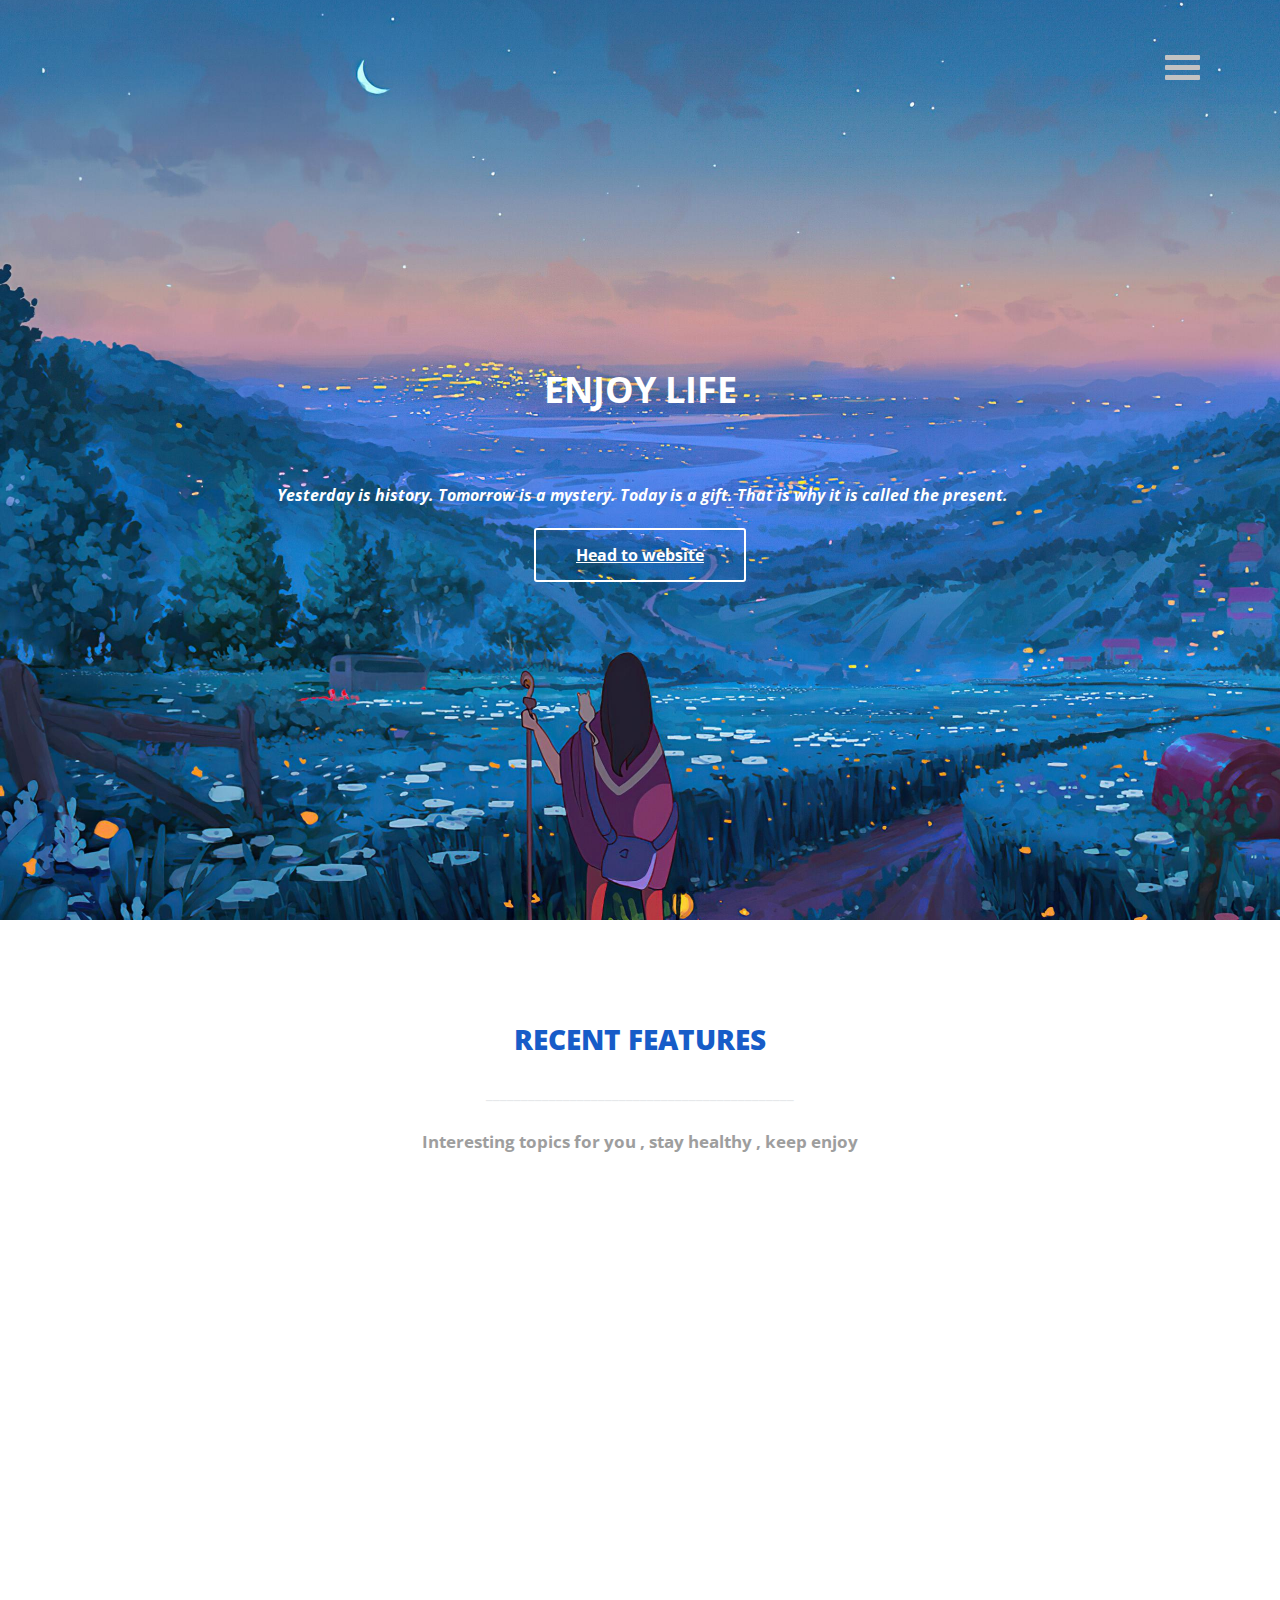
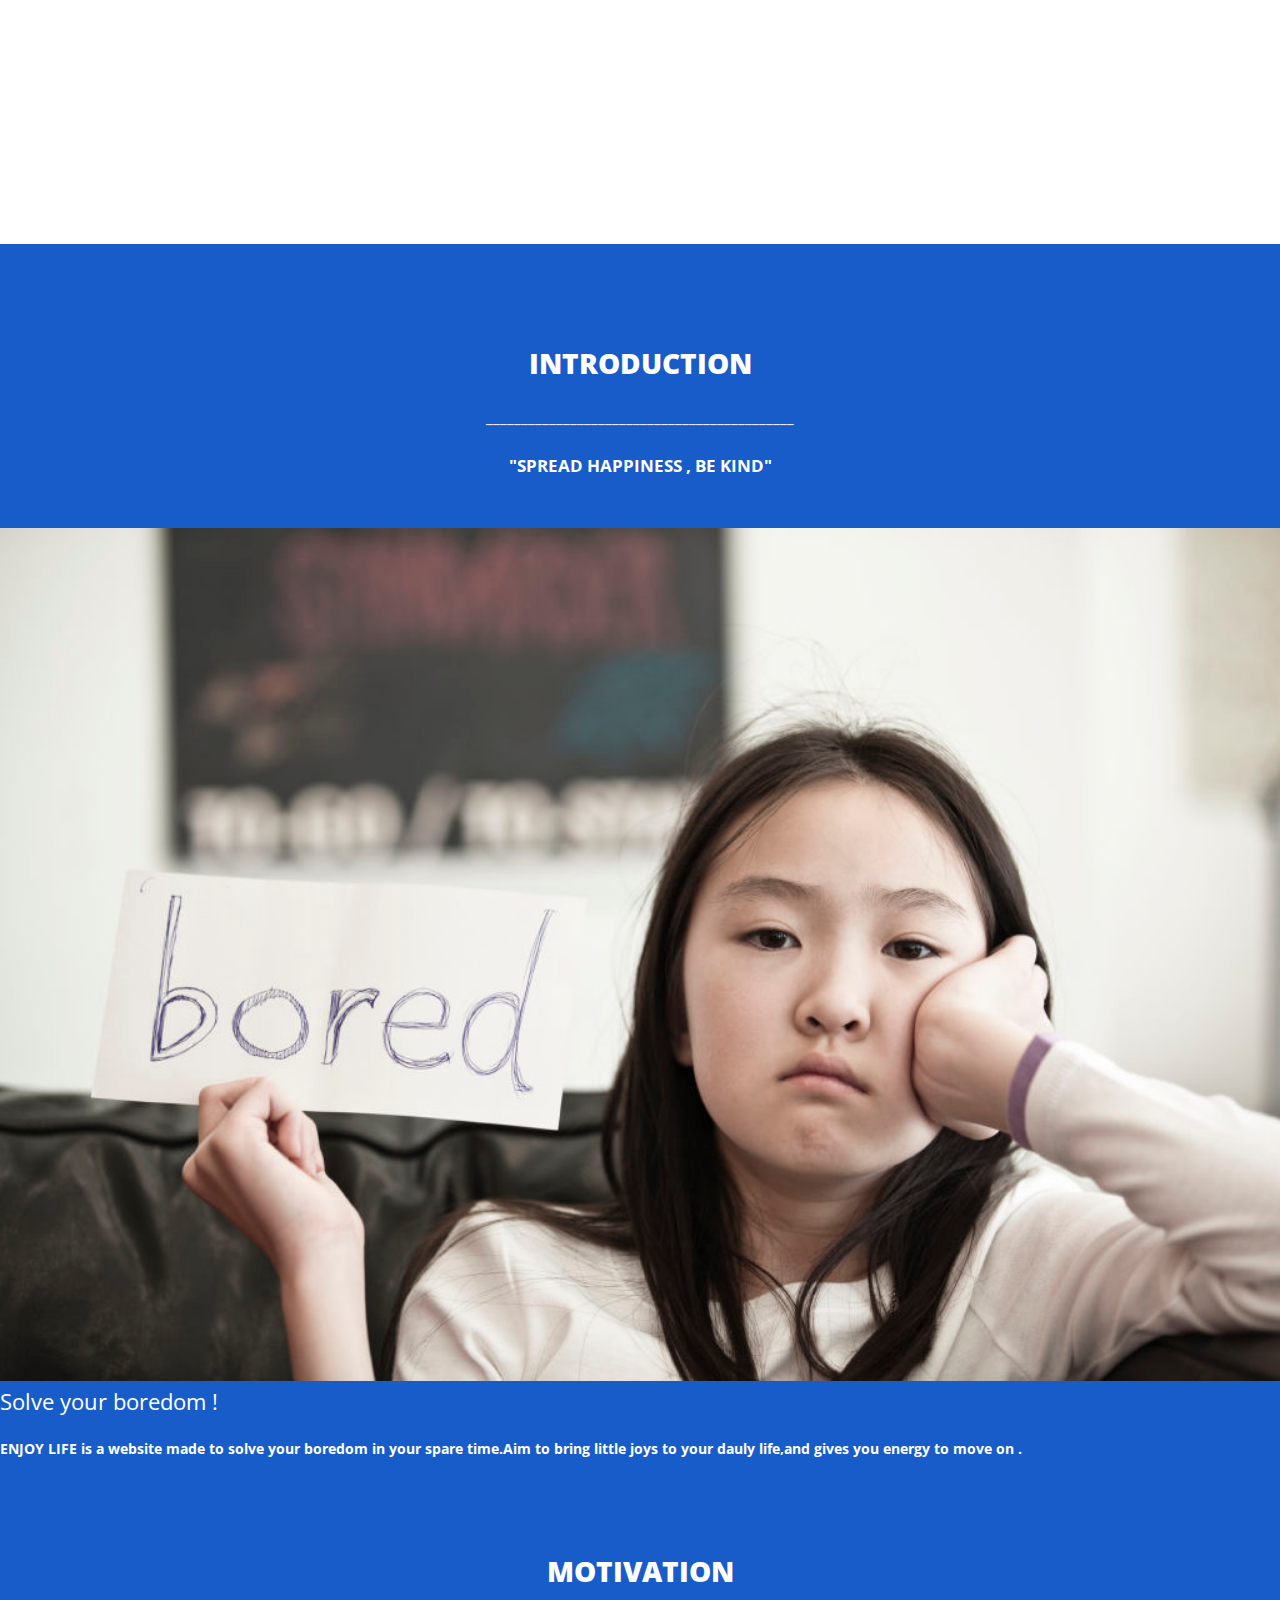
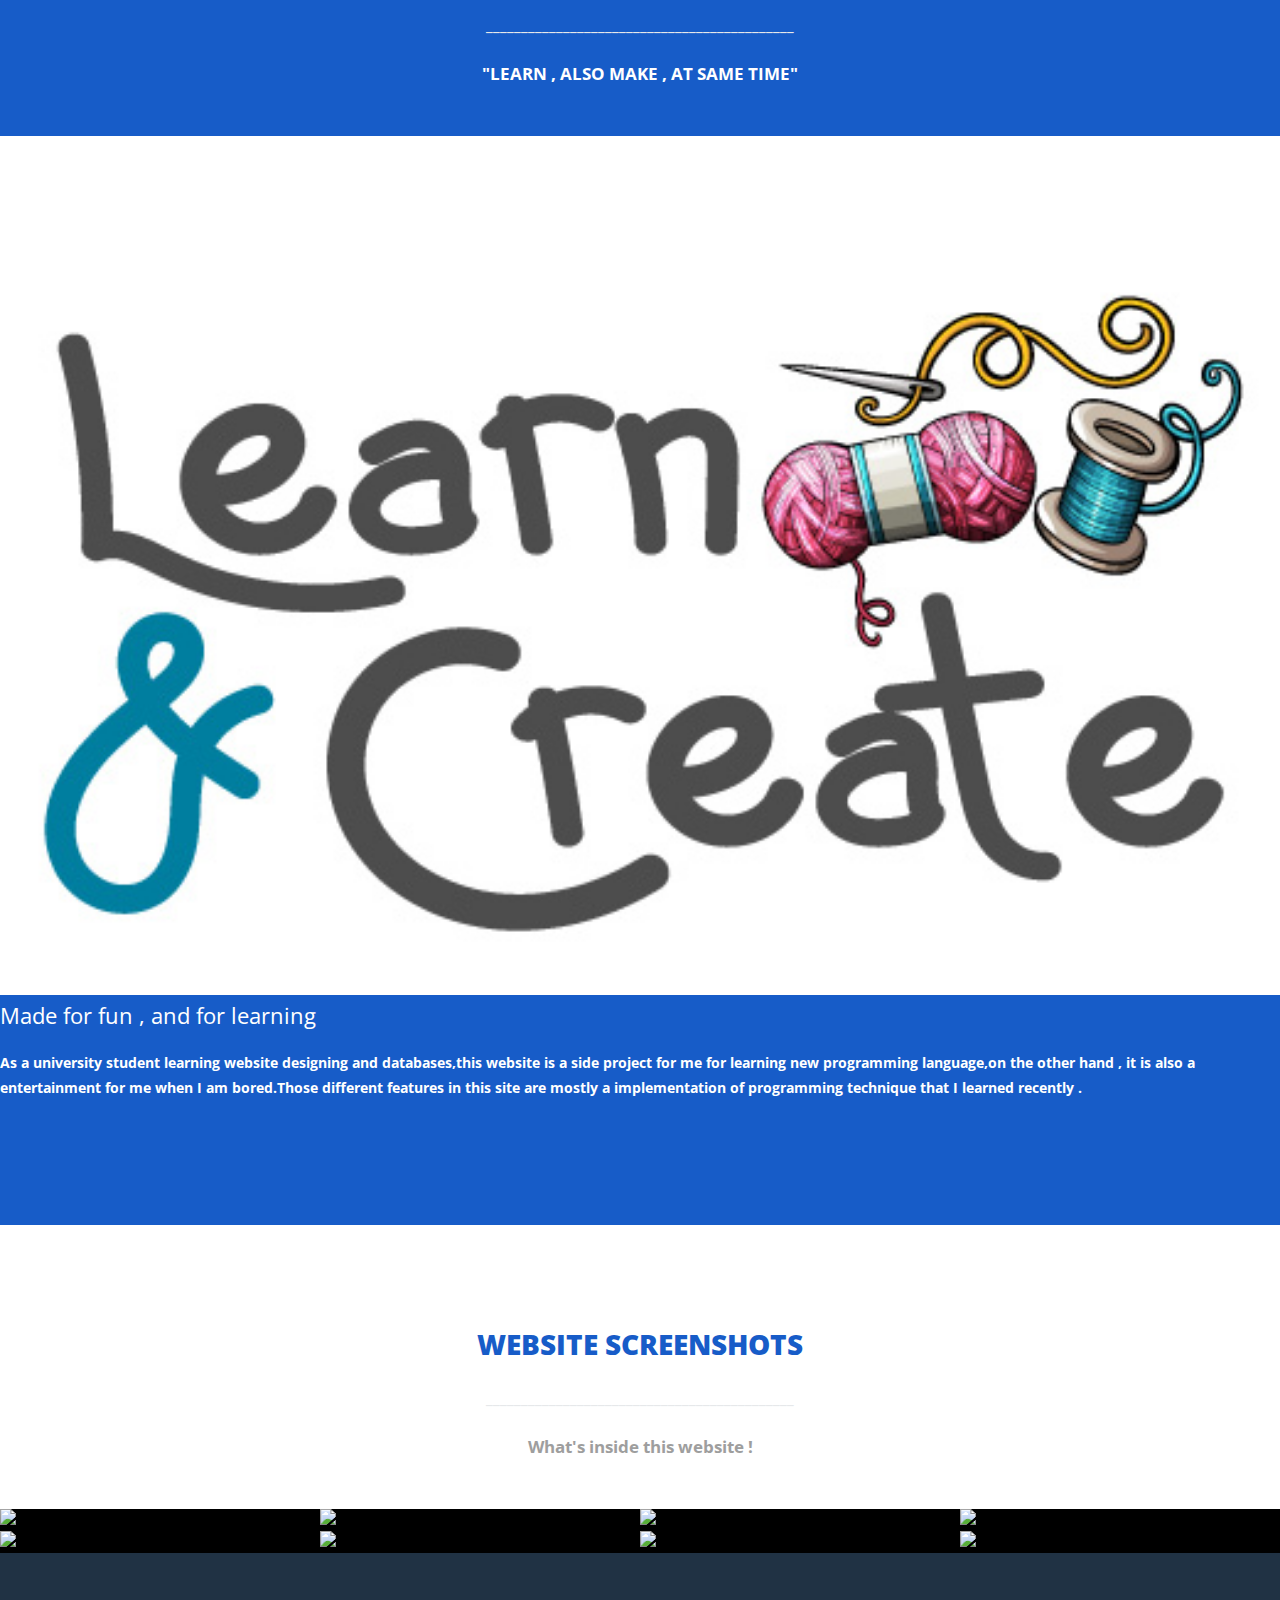
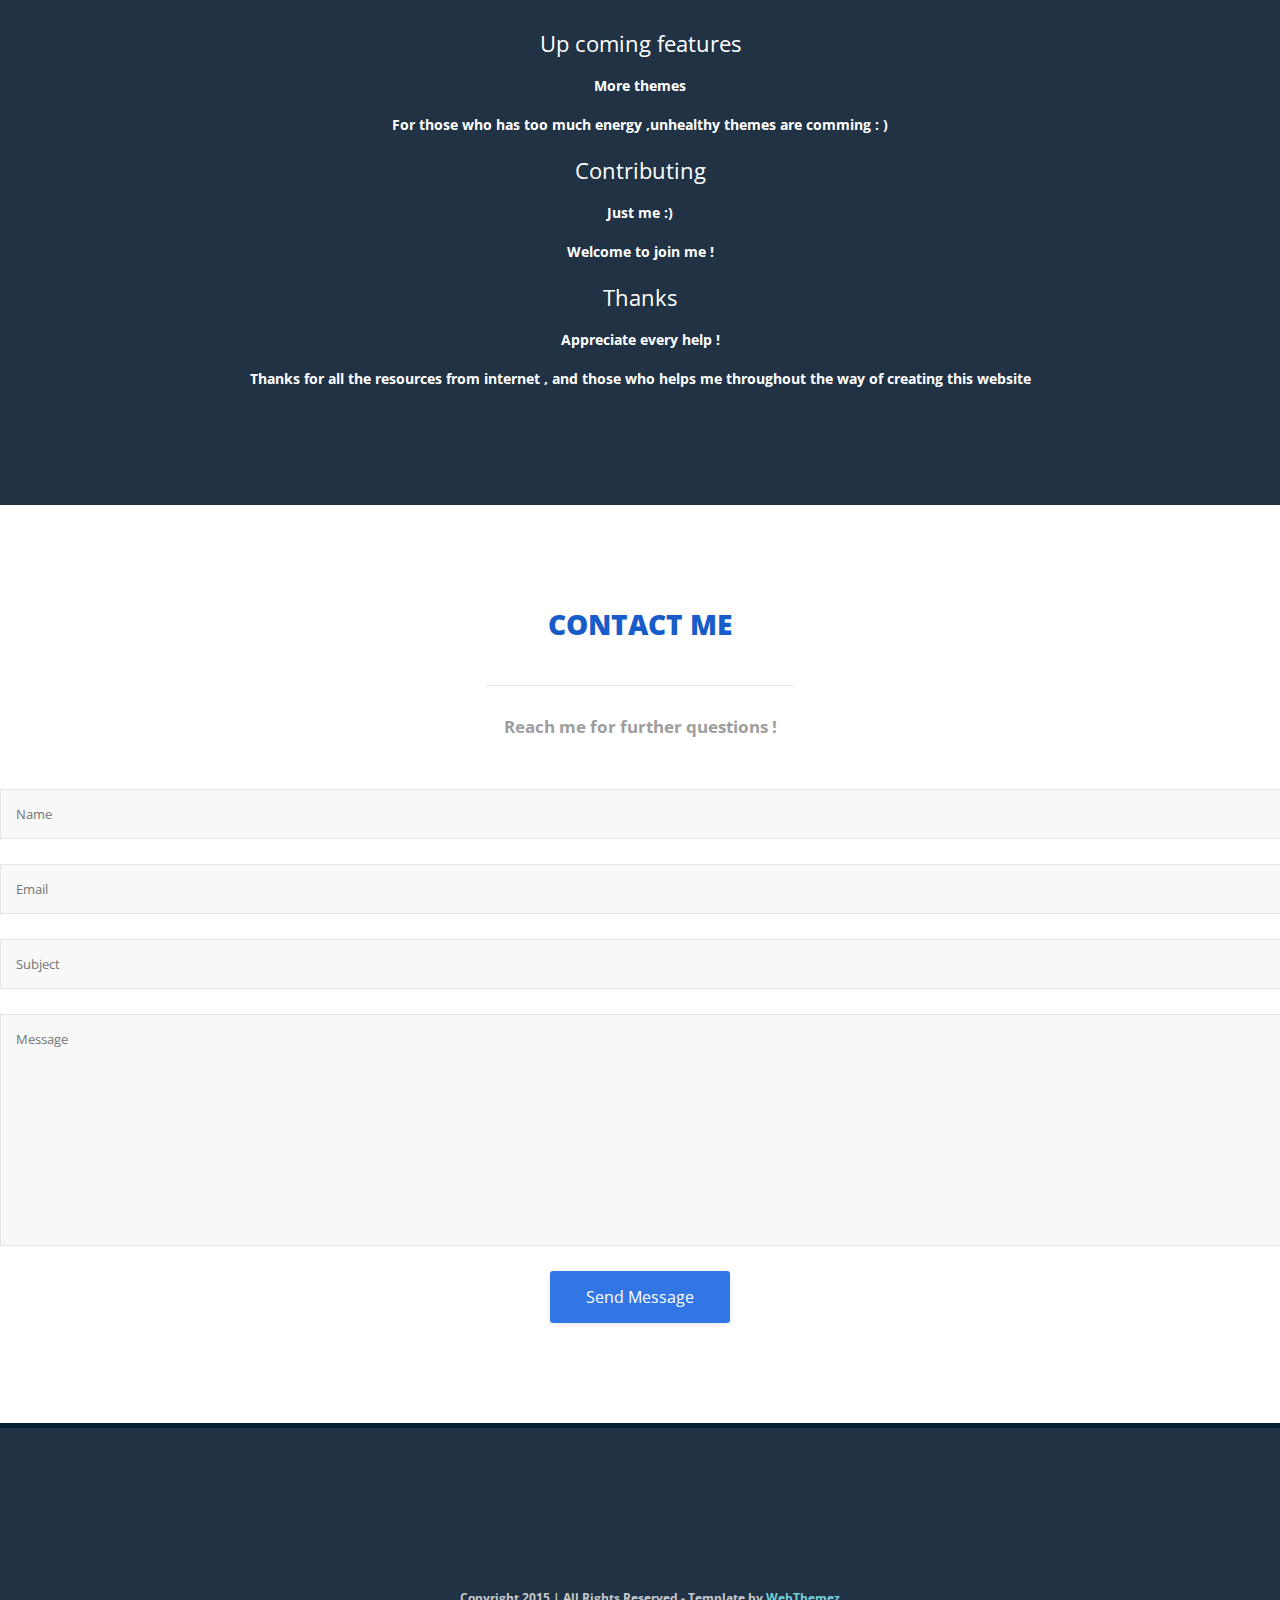
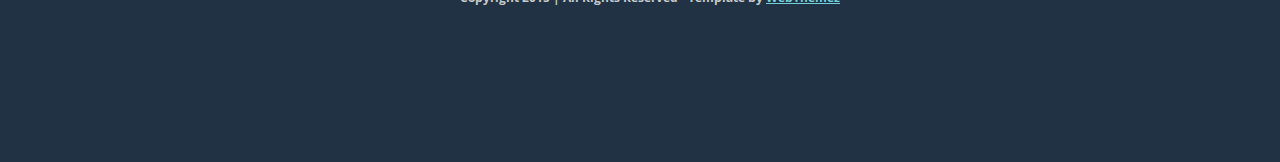
==== commit f81a7823: "add" ====
--- a/index.html
+++ b/index.html
@@ -20,7 +20,7 @@
 	<link href="css/jquery.fancybox.css" rel="stylesheet">
 	<link href="css/flickity.css" rel="stylesheet">
 	<link href="css/animate.css" rel="stylesheet">
-	<link href="http://maxcdn.bootstrapcdn.com/font-awesome/4.2.0/css/font-awesome.min.css" rel="stylesheet">
+	<link rel="stylesheet" href="font-awesome-4.7.0/css/font-awesome.min.css">
 
 	<link href="css/styles.css" rel="stylesheet">
 	<link href="css/queries.css" rel="stylesheet">
@@ -33,7 +33,7 @@
 </head>
 
 <body>
-	<header id="main">
+	<header id="Main">
 		<section class="hero">
 			<div class="container">
 				<div class="row nav-wrapper">
@@ -47,17 +47,21 @@
 				<div class="row hero-content">
 					<div class="col-md-12 text-center">
 						<br />
+						
 						<br />
-						<h1 class="animated fadeInDown "><b>ENJOY LIFE<b></b><br /><br /></h1><a
+						<h1 class="animated fadeInDown "><strong><b>ENJOY LIFE</b><strong></h1>
+							<br /><br />
+						<em><i><b>Yesterday is history. Tomorrow is a mystery. Today is a gift. That is why it is called the present.</b></i></em>
+						<br /><br />
+						<a
 							href="https://evening-mountain-49439.herokuapp.com/view/login" class="read-btn animated fadeInUp">Head to website</a>
-							<a
-							href="#about" class="read-btn animated fadeInUp">About the website</a>
+							
 					</div>
 				</div>
 			</div>
 		</section>
 	</header>
-	<section class="services-list page-section" id="features">
+	<section class="services-list page-section" id="Features">
 		<div class="container">
 			<div class="row">
 				<div class="title-section text-center">
@@ -85,7 +89,7 @@
 						</div>
 						<div class="feature-content">
 							<h1>Entertainment</h1>
-							<p>Get your one-day foreign name for you , always be international ! </p>
+							<p>Get your one-day foreign name, be international !</p>
 							
 						</div>
 					</div>
@@ -99,7 +103,8 @@
 							
 						</div>
 					</div>
-					
+					</div>
+					<div class="col-md-12">
 					<div class="col-md-4 feature-3 wp2 delay-1s">
 						<div class="feature-icon">
 							<i class="fa fa-magic"></i>
@@ -135,10 +140,10 @@
 			</div>
 		</div>
 	</section>
-	<section id="about" class="aboutUs page-section">
+	<section class="aboutUs page-section">
 		<div class="aboutUs-wrap">
 
-			<div class="container">
+			<div class="container" id="Introduction">
 				<div class="row">
 					<div class="title-section text-center">
 						<h2>Introduction</h2>
@@ -163,7 +168,7 @@
 			<br>
 			<br>
 			<br>
-			<div class="container">
+			<div class="container" id ="Motivation">
 				<div class="row">
 					<div class="title-section text-center">
 						<h2>Motivation</h2>
@@ -193,7 +198,7 @@
 	</section>
 
 
-	<section class="ourWorks page-section padding-btm" id="ourWorks">
+	<section class="ourWorks page-section padding-btm" id="Screenshots">
 		<div class="container-fluid">
 			<div class="row">
 				<div class="title-section text-center">
@@ -237,7 +242,7 @@
 								<div class="caption-content">
 									<a href="img/screenshots/diary.png" class="single_image">
 										<i class="fa fa-book"></i>
-										<p>Diary/p>
+										<p>Diary</p>
 									</a>
 								</div>
 							</figcaption>
@@ -348,7 +353,7 @@
 		</div>
 	</section>
 
-	<section id="contact" class="container page-section">
+	<section id="Contact" class="container page-section">
 		<!-- Contact Inner -->
 		<div class="inner contact">
 			<div class="title-section text-center">
@@ -417,12 +422,12 @@
 	<div class="overlay overlay-midway">
 		<nav>
 			<ul>
-				<li><a href="#main"><i class="fa fa-home"></i>Home</a></li>
-				<li><a href="#features"><i class="fa fa-globe"></i>Recent Features</a></li>
+				<li><a href="#Main"><i class="fa fa-home"></i>Home</a></li>
+				<li><a href="#Features"><i class="fa fa-globe"></i>Recent Features</a></li>
 				<li><a href="#Introduction"><i class="fa fa-star"></i>Introduction</a></li>
 				<li><a href="#Motivation"><i class="fa fa-desktop"></i>Motivation</a></li>
 				<li><a href="#Screenshots"><i class="fa fa-heart"></i>Website Screenshots</a></li>
-				<li><a href="#contact"><i class="fa fa-user"></i>Contact Me</a></li>
+				<li><a href="#Contact"><i class="fa fa-user"></i>Contact Me</a></li>
 			</ul>
 		</nav>
 	</div>
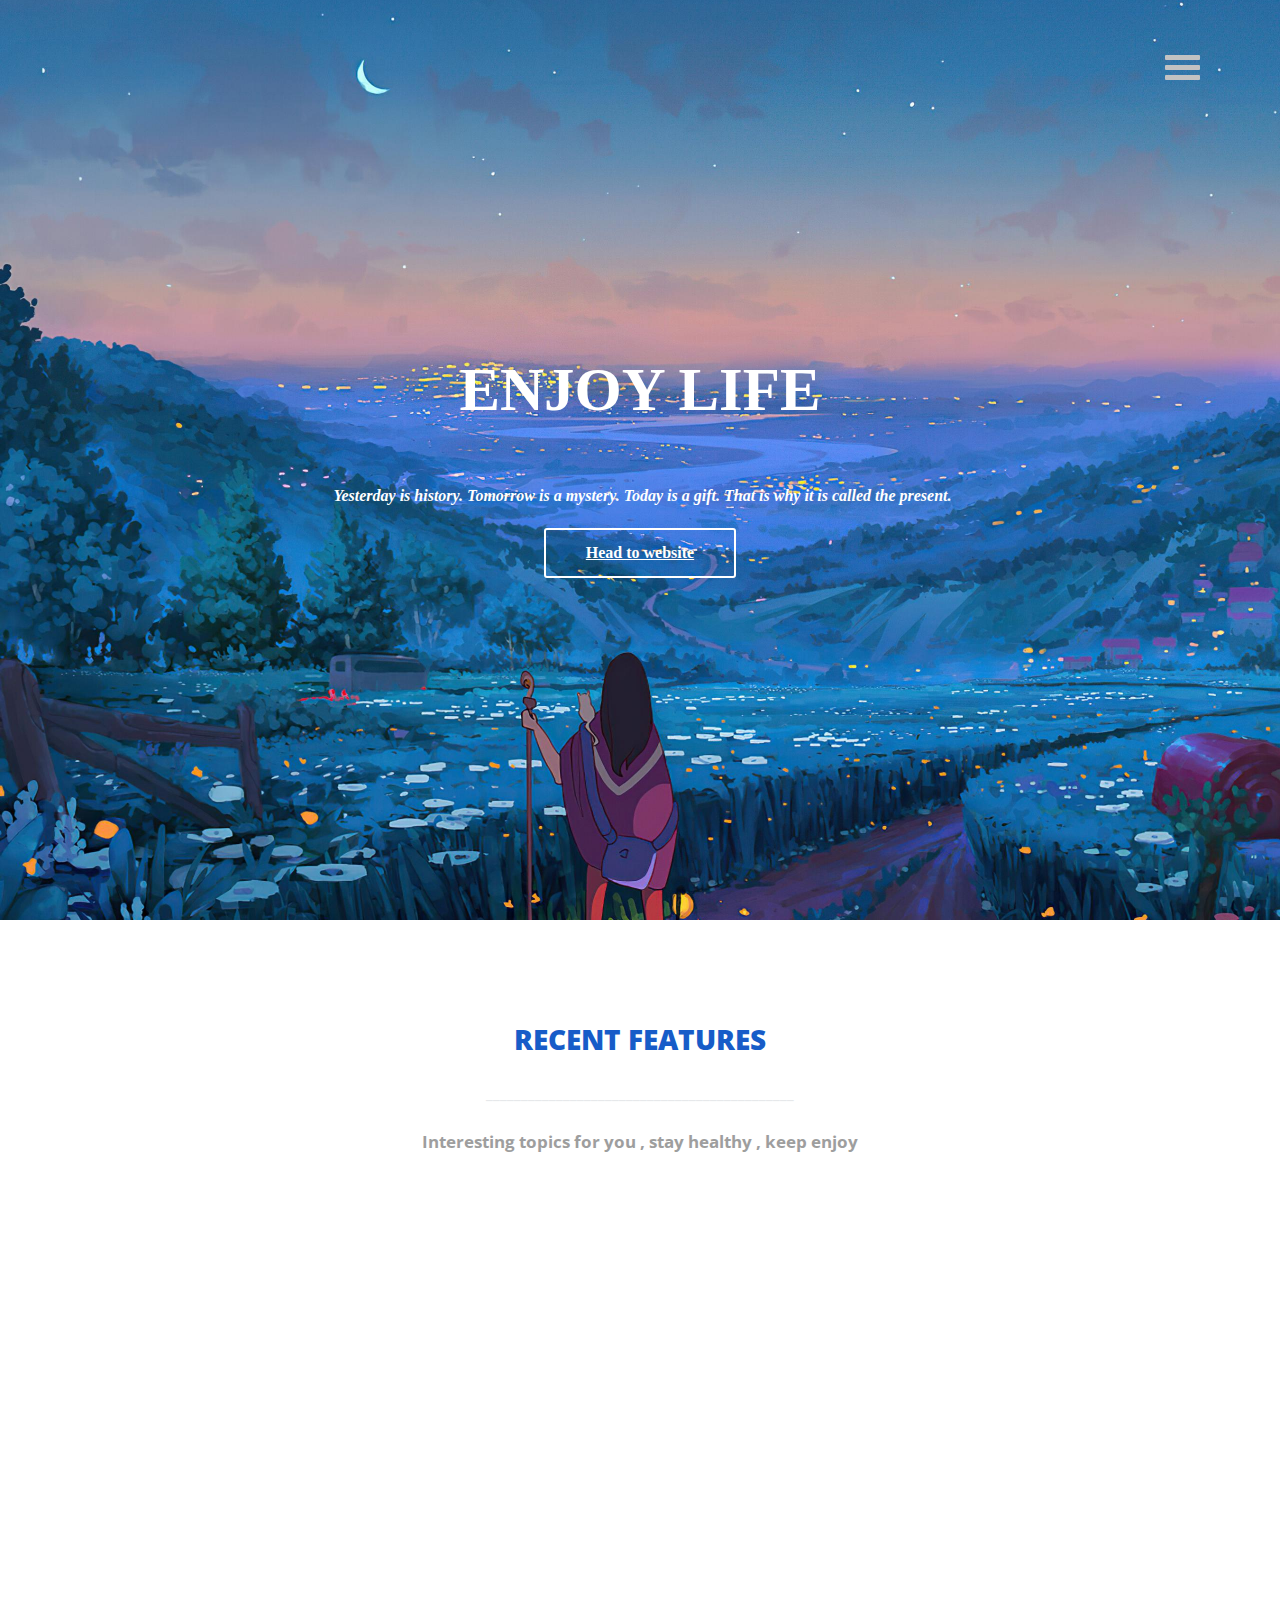
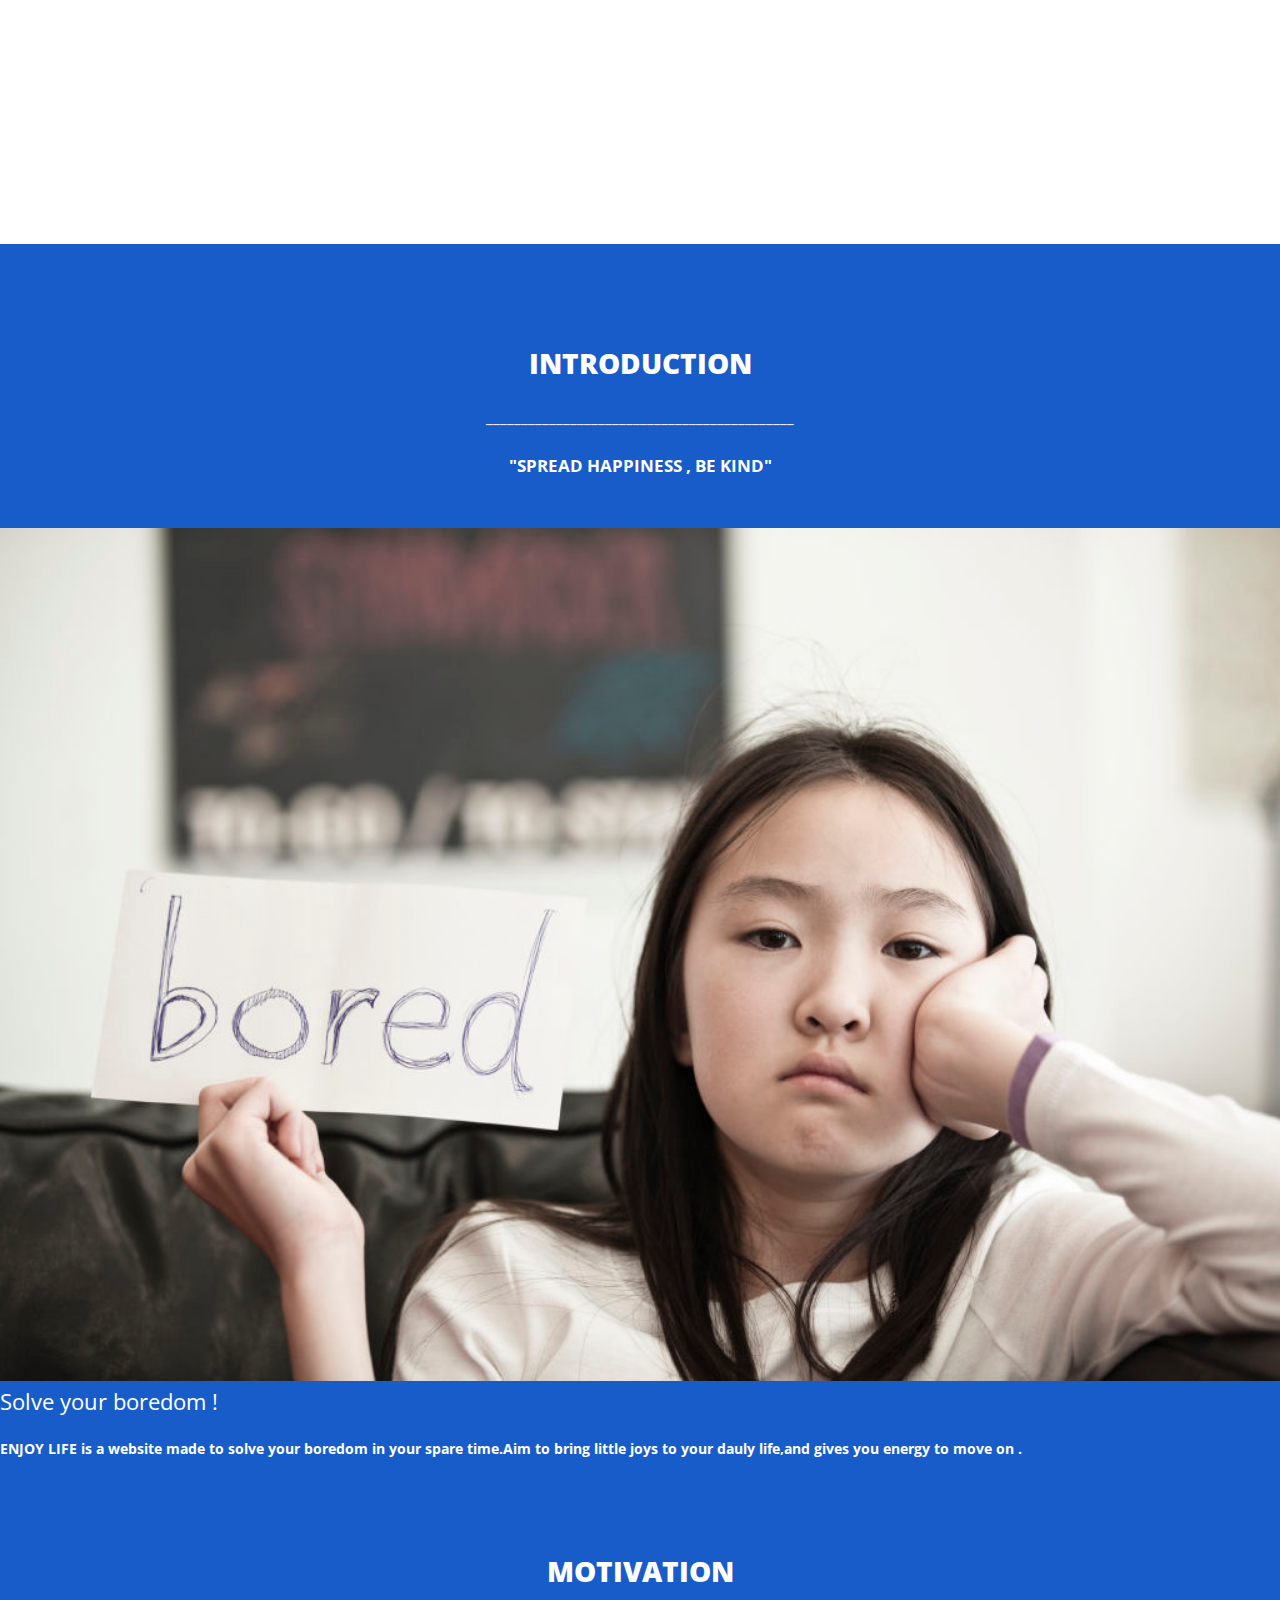
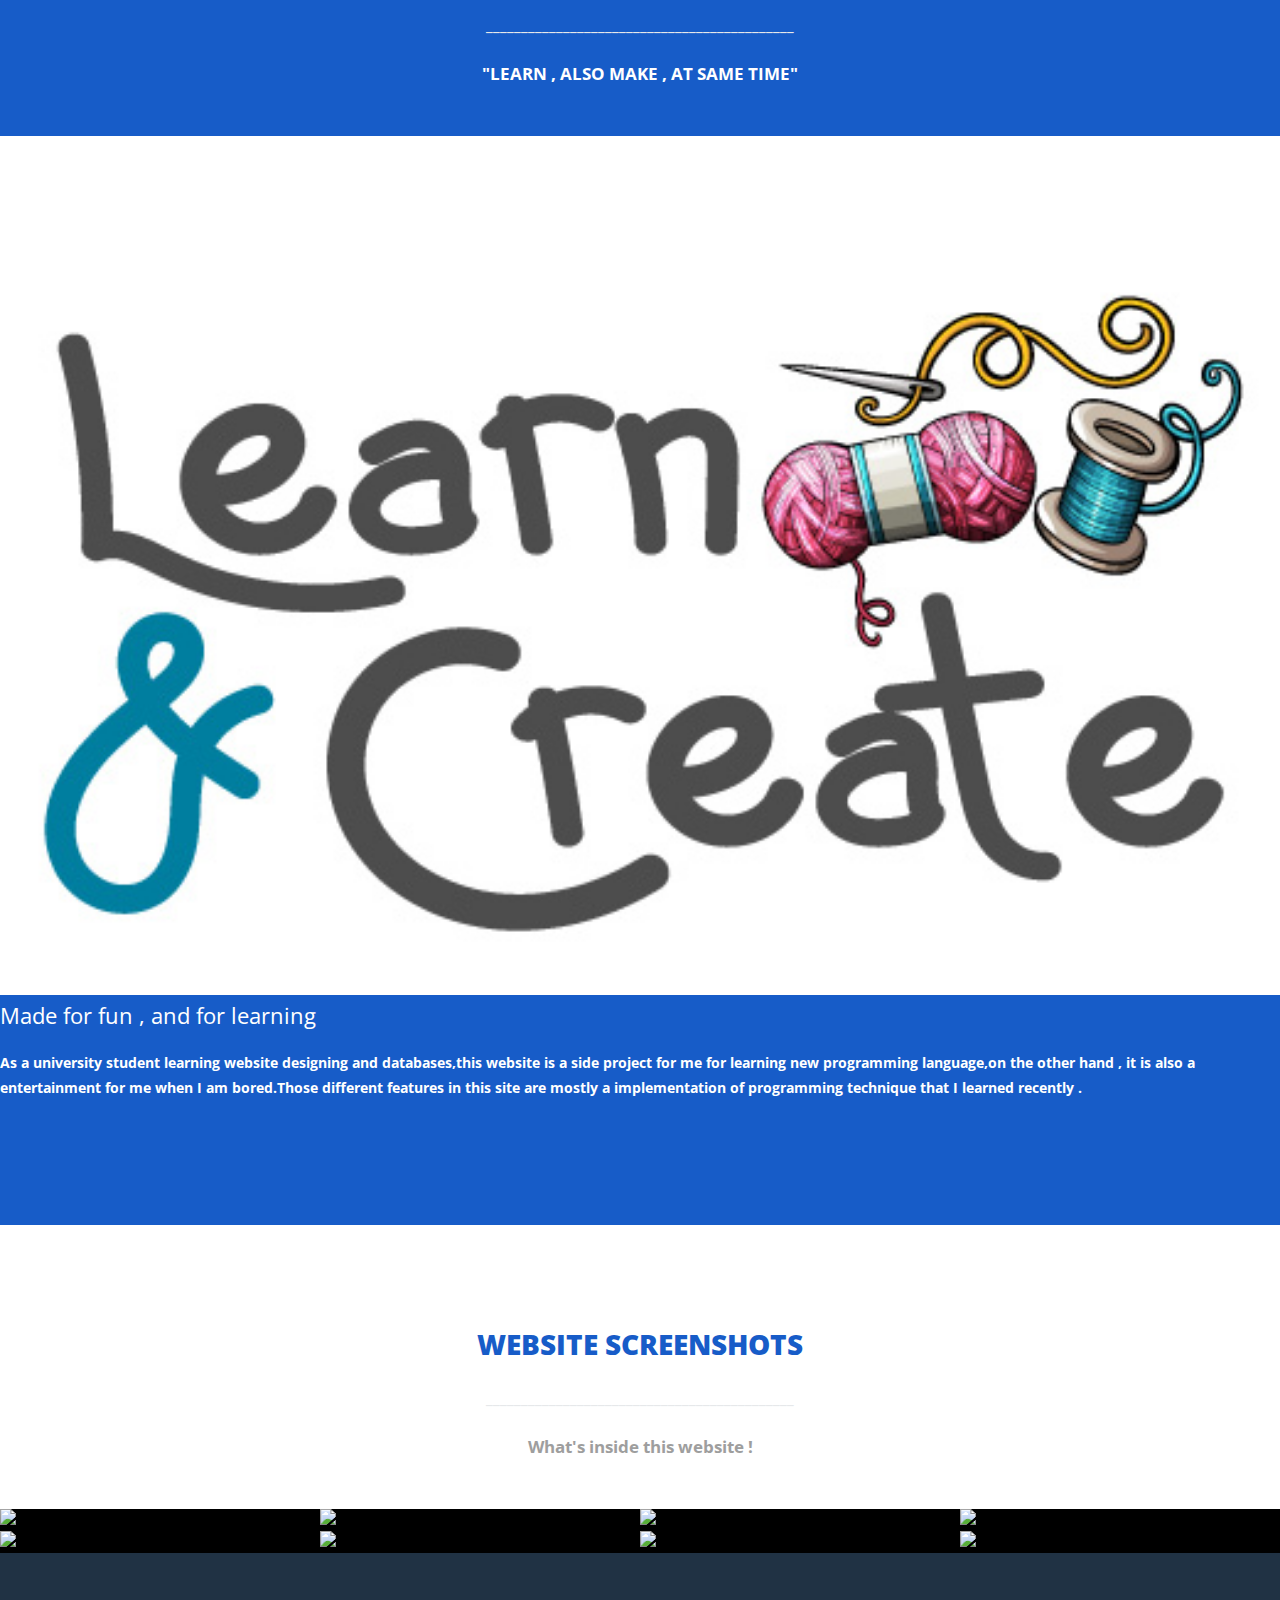
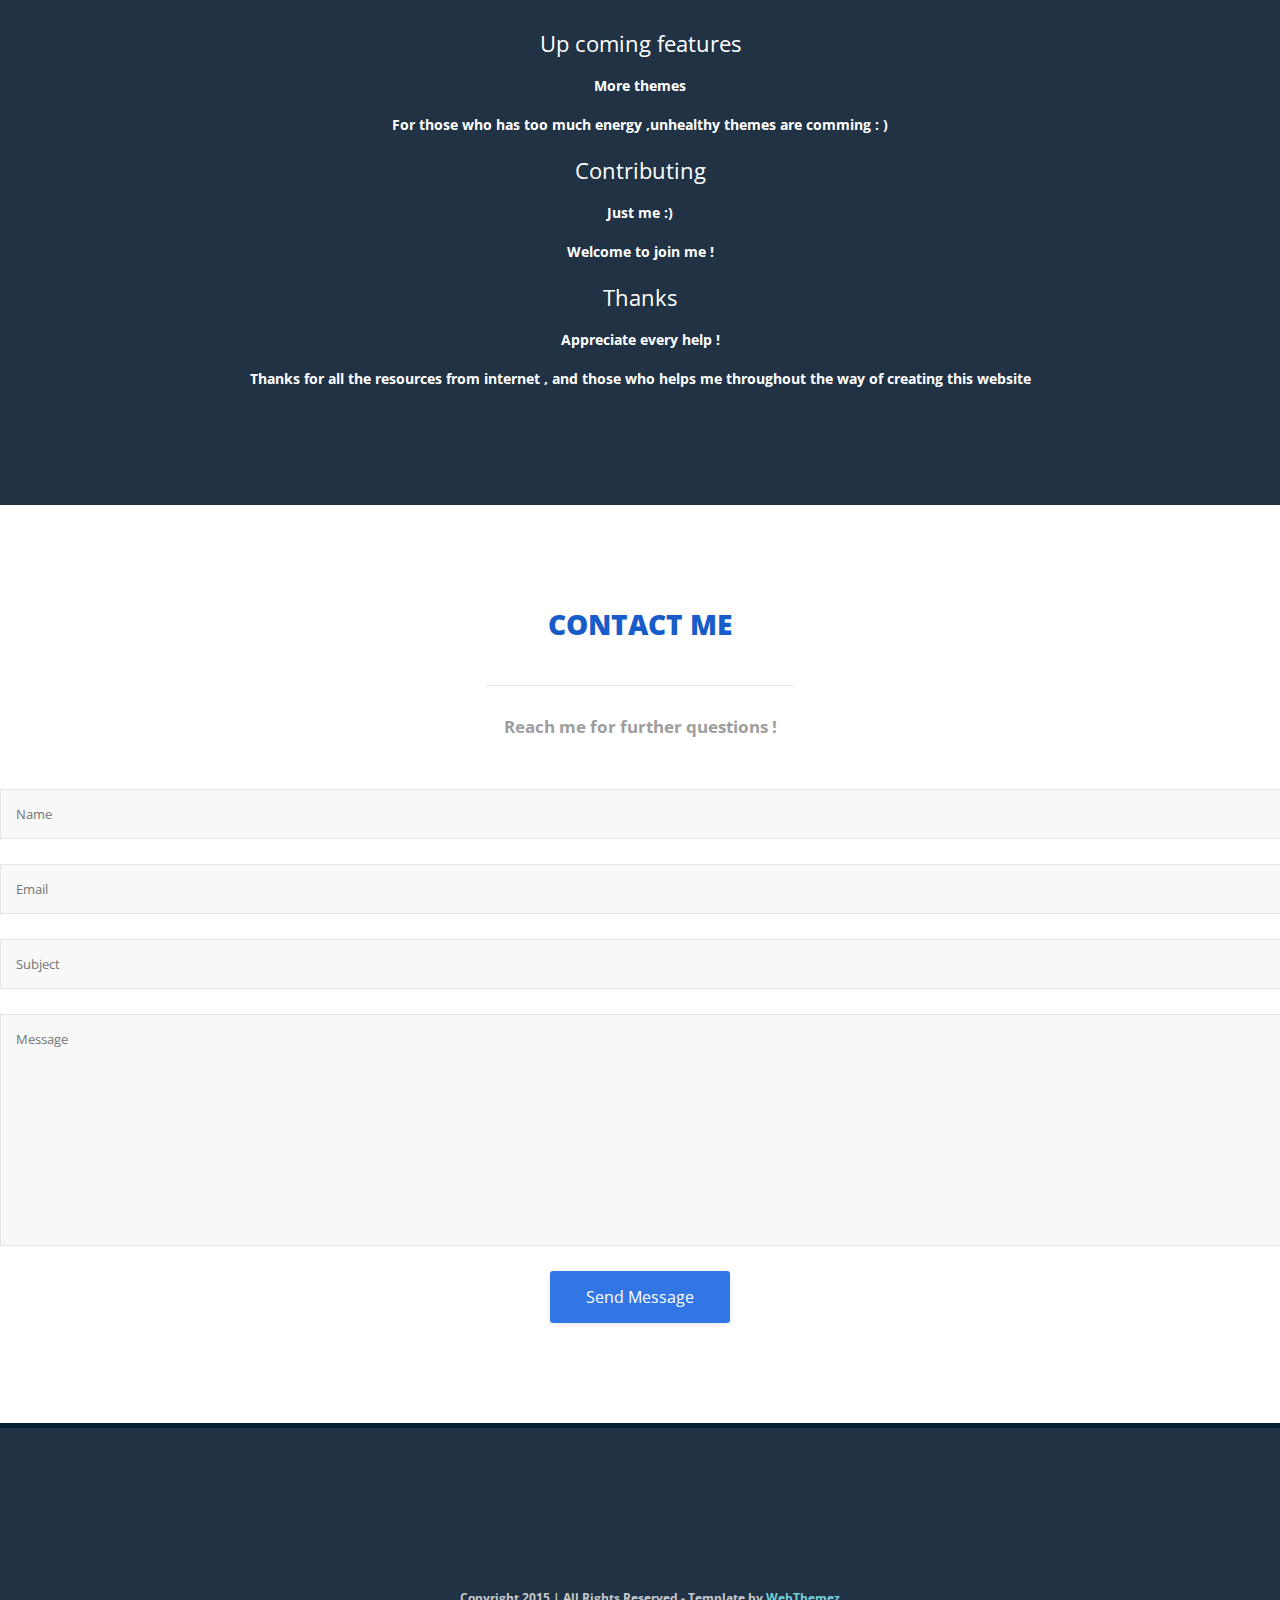
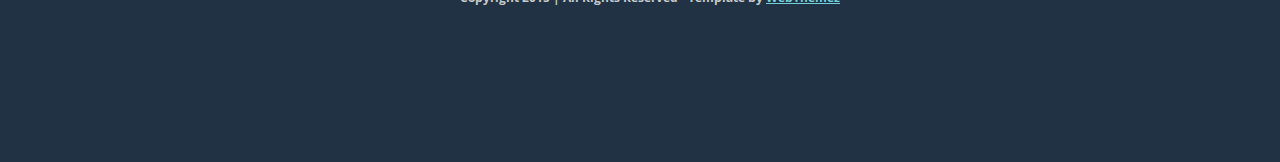
==== commit ab703154: "add txt" ====
--- a/index.html
+++ b/index.html
@@ -49,11 +49,11 @@
 						<br />
 						
 						<br />
-						<h1 class="animated fadeInDown "><strong><b>ENJOY LIFE</b><strong></h1>
+						<h1 class="animated fadeInDown " style="font-family: Georgia, 'Times New Roman', Times, serif;font-size:380%;"><strong><b>ENJOY LIFE</b><strong></h1>
 							<br /><br />
-						<em><i><b>Yesterday is history. Tomorrow is a mystery. Today is a gift. That is why it is called the present.</b></i></em>
+						<em style="font-family: Georgia, 'Times New Roman', Times, serif;"><i><b>Yesterday is history. Tomorrow is a mystery. Today is a gift. That is why it is called the present.</b></i></em>
 						<br /><br />
-						<a
+						<a style="font-family: Georgia, 'Times New Roman', Times, serif;"
 							href="https://evening-mountain-49439.herokuapp.com/view/login" class="read-btn animated fadeInUp">Head to website</a>
 							
 					</div>
@@ -414,6 +414,7 @@
 					<!-- Phone Number, Mail -->
 					<p>Copyright 2015 | All Rights Reserved - Template by <a href="http://webthemez.com">WebThemez</a>
 					</p>
+			    
 
 				</div><!-- End Adress, Mail -->
 			</div><!-- End Inner -->
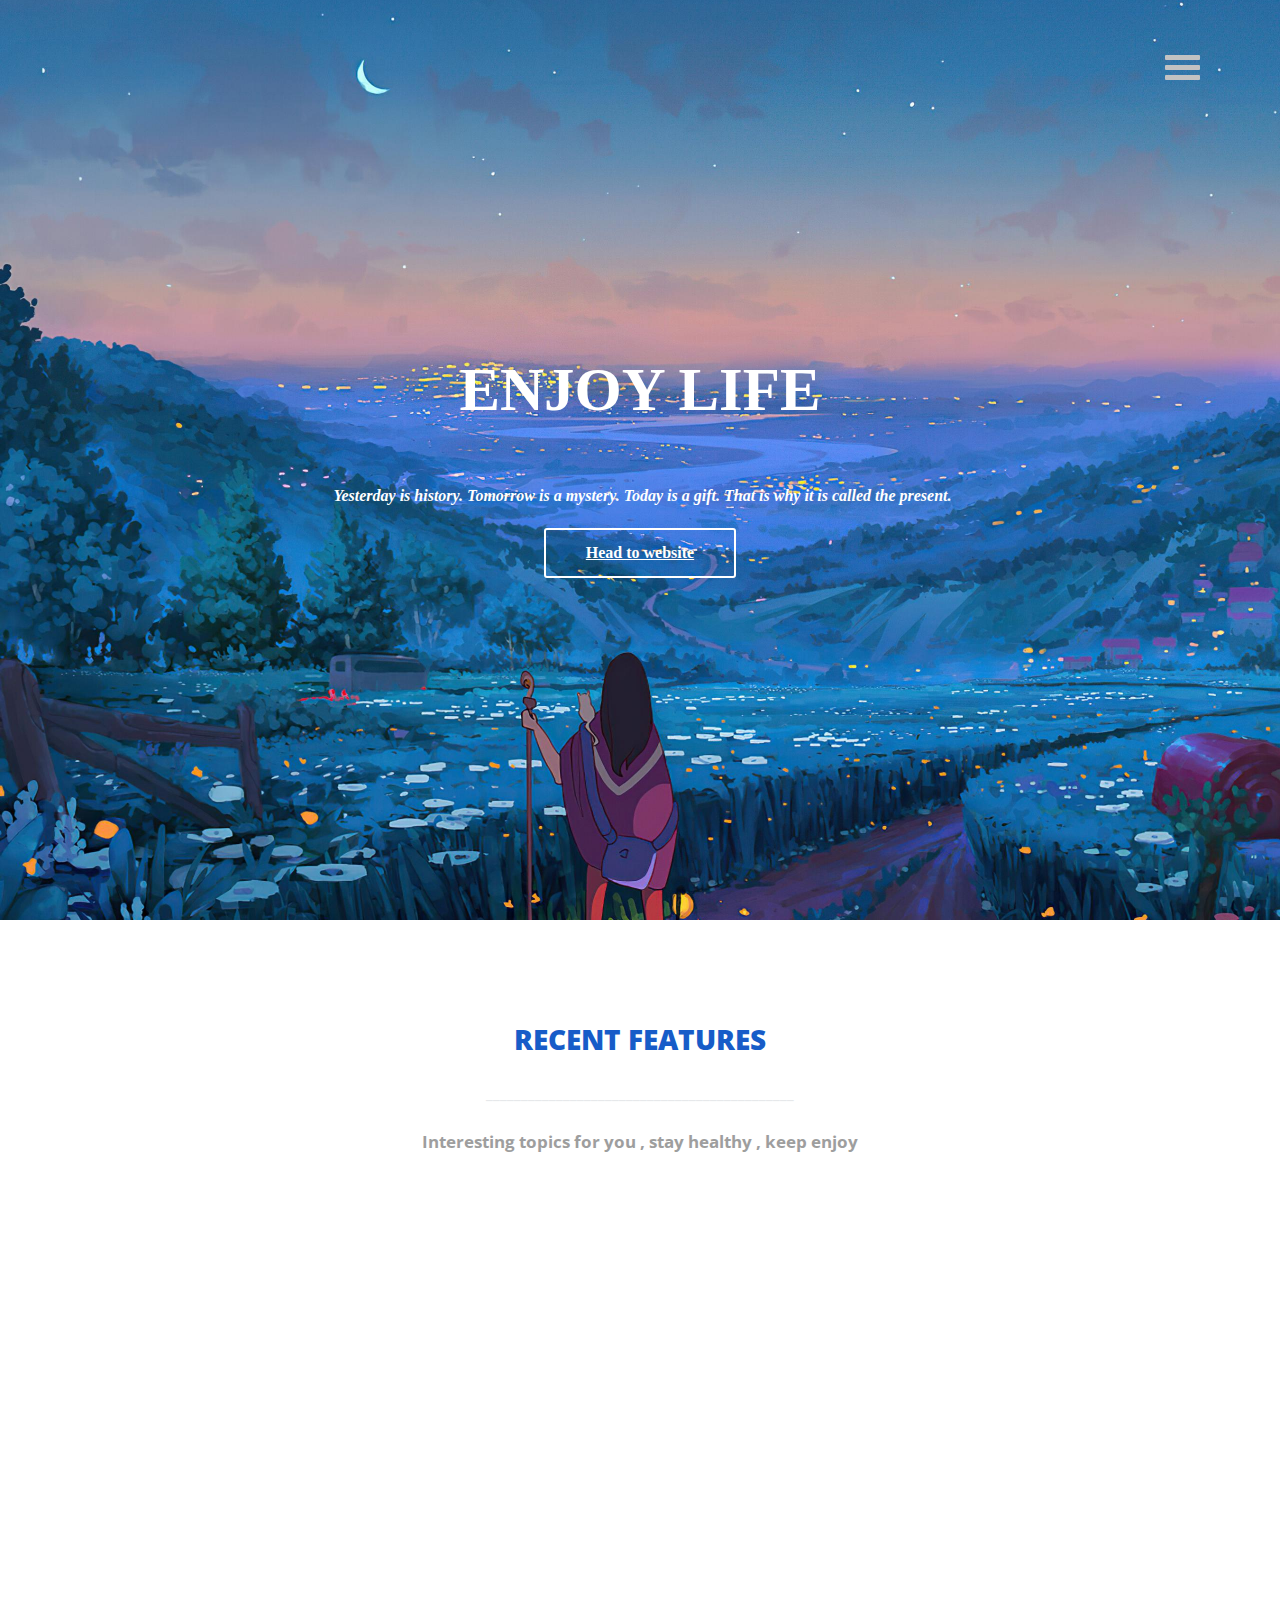
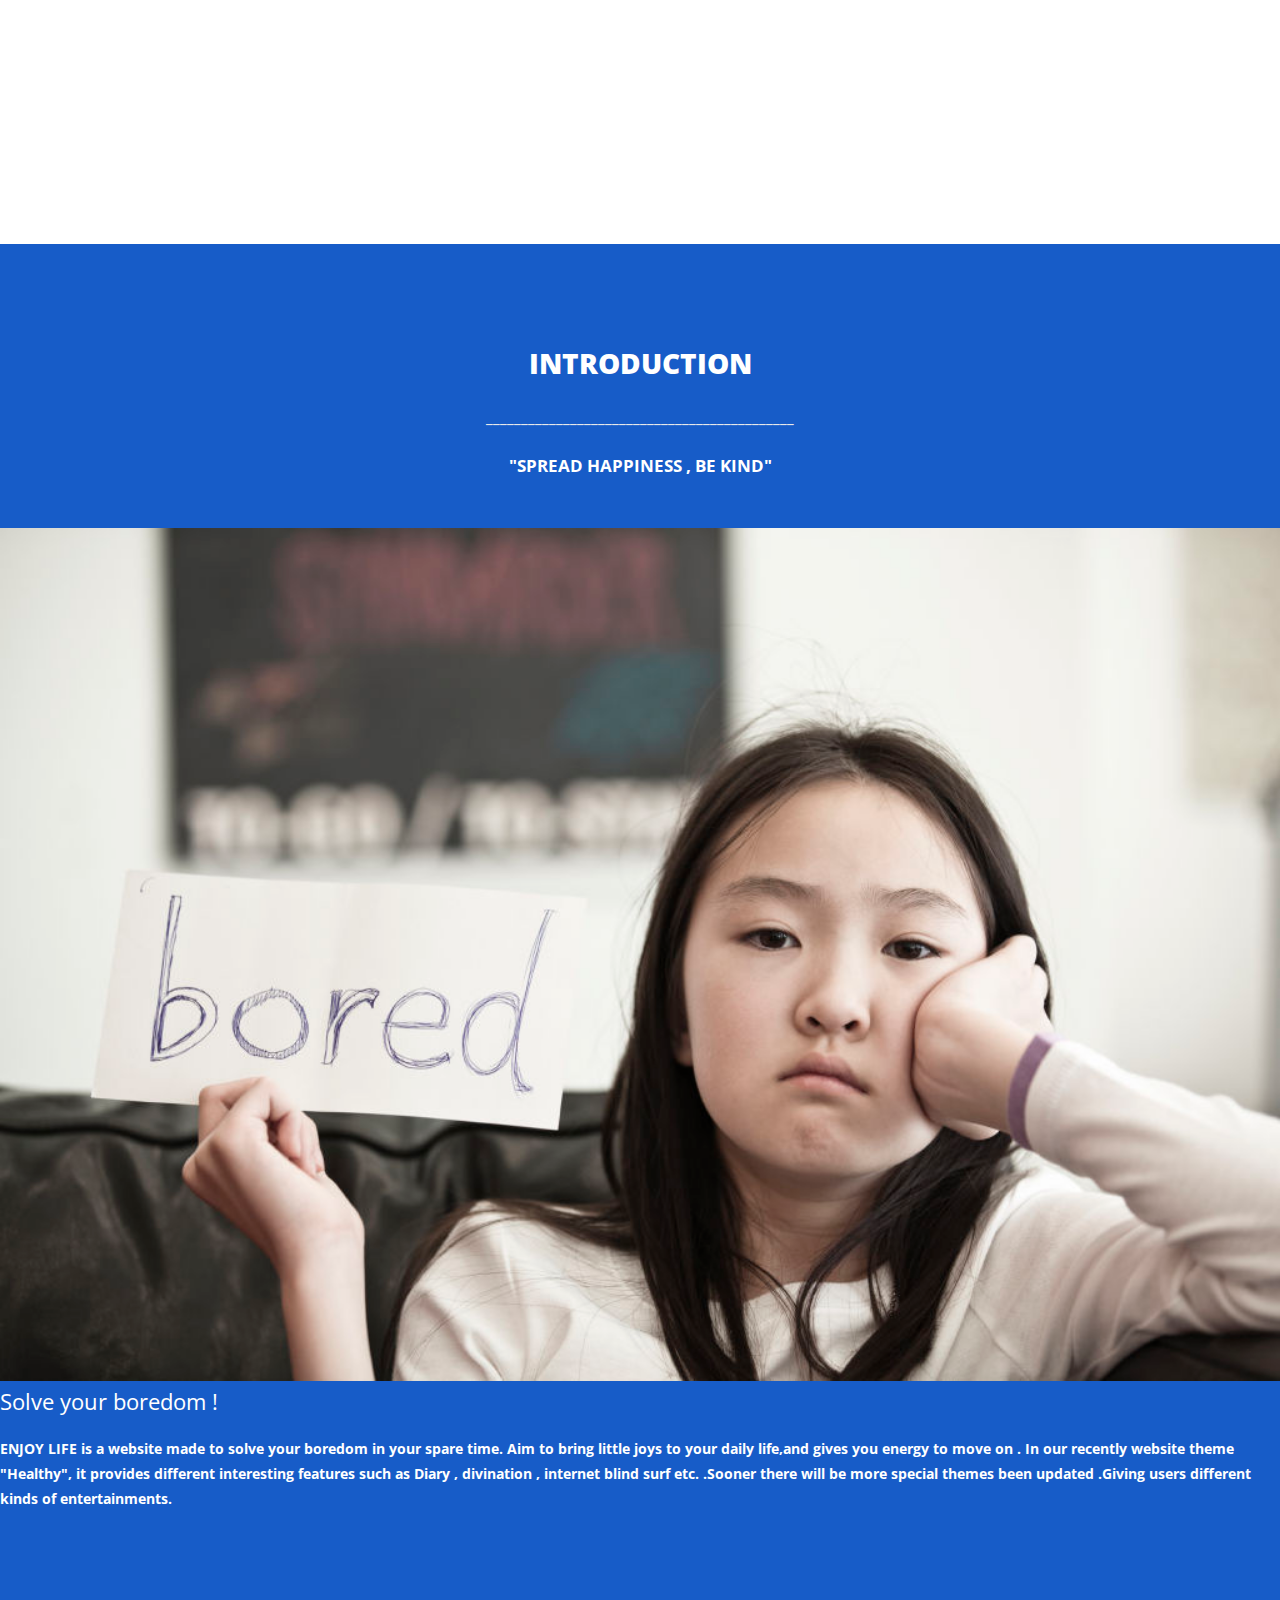
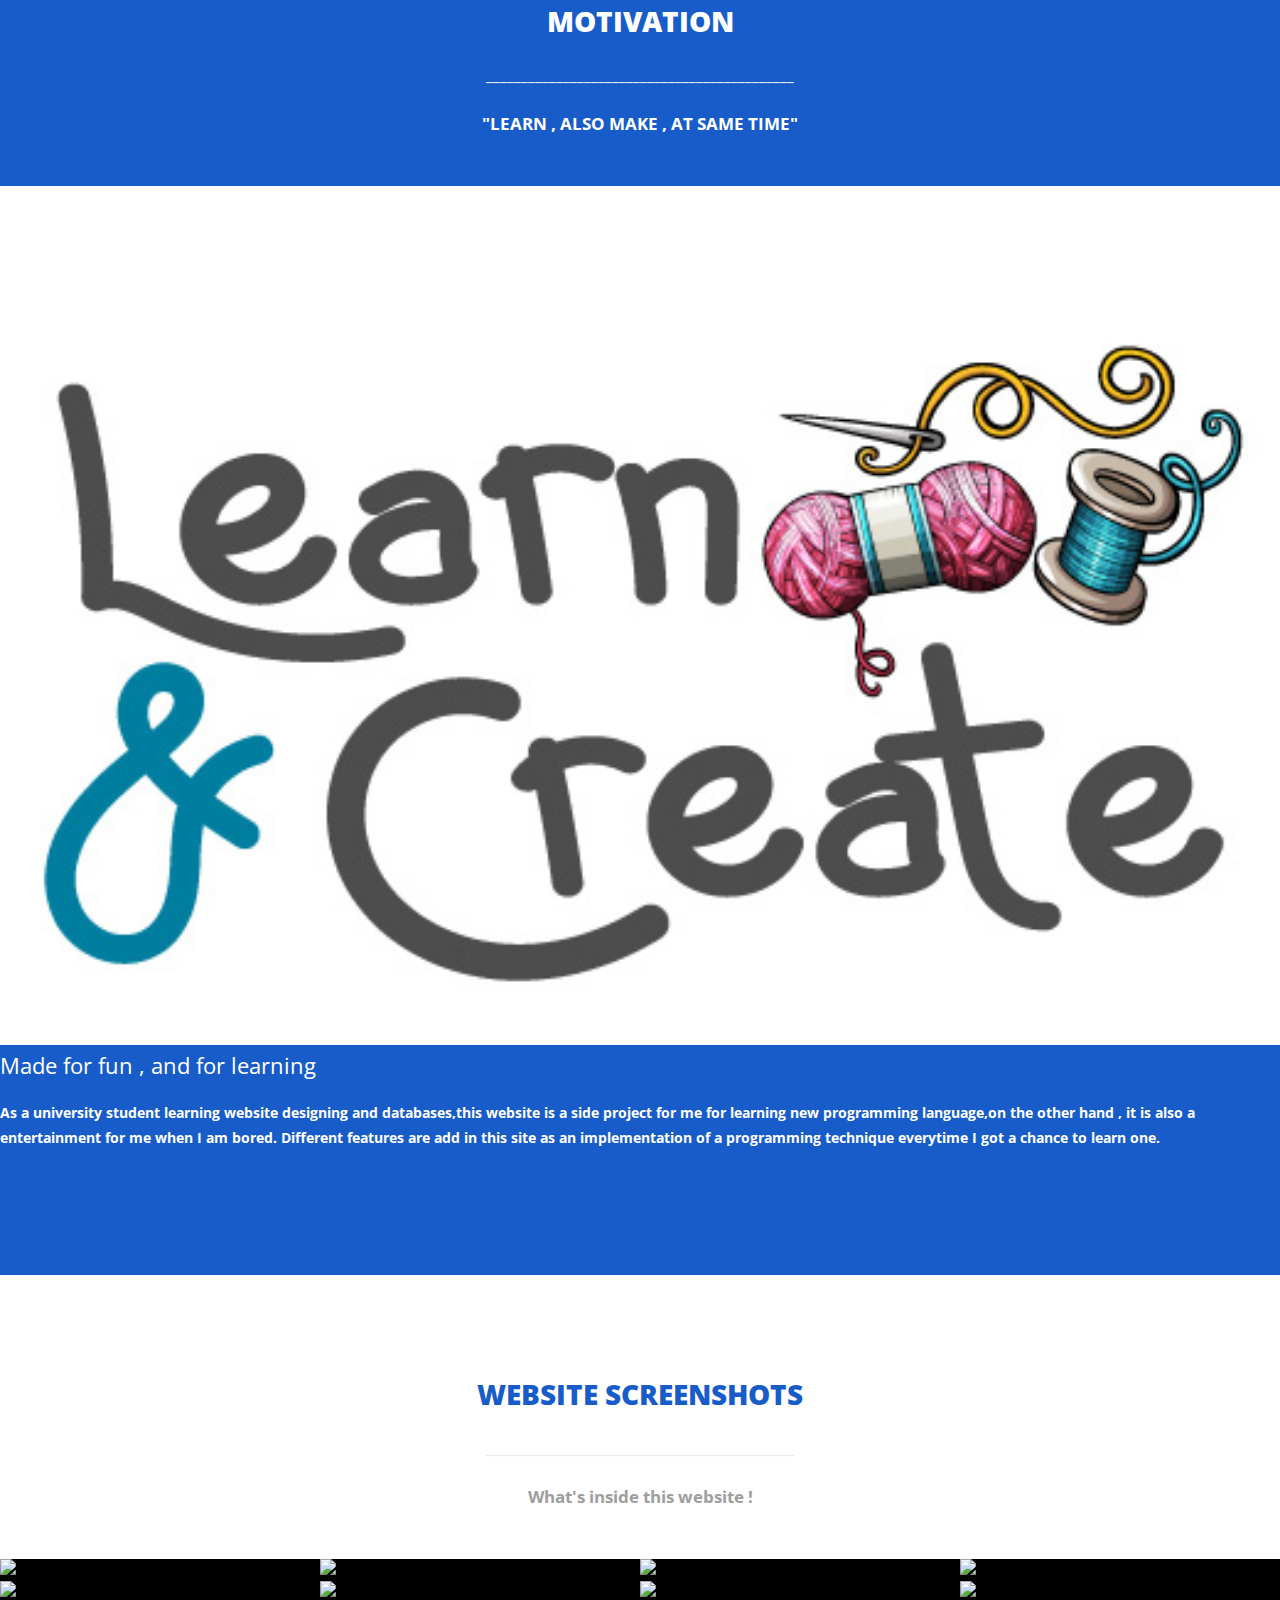
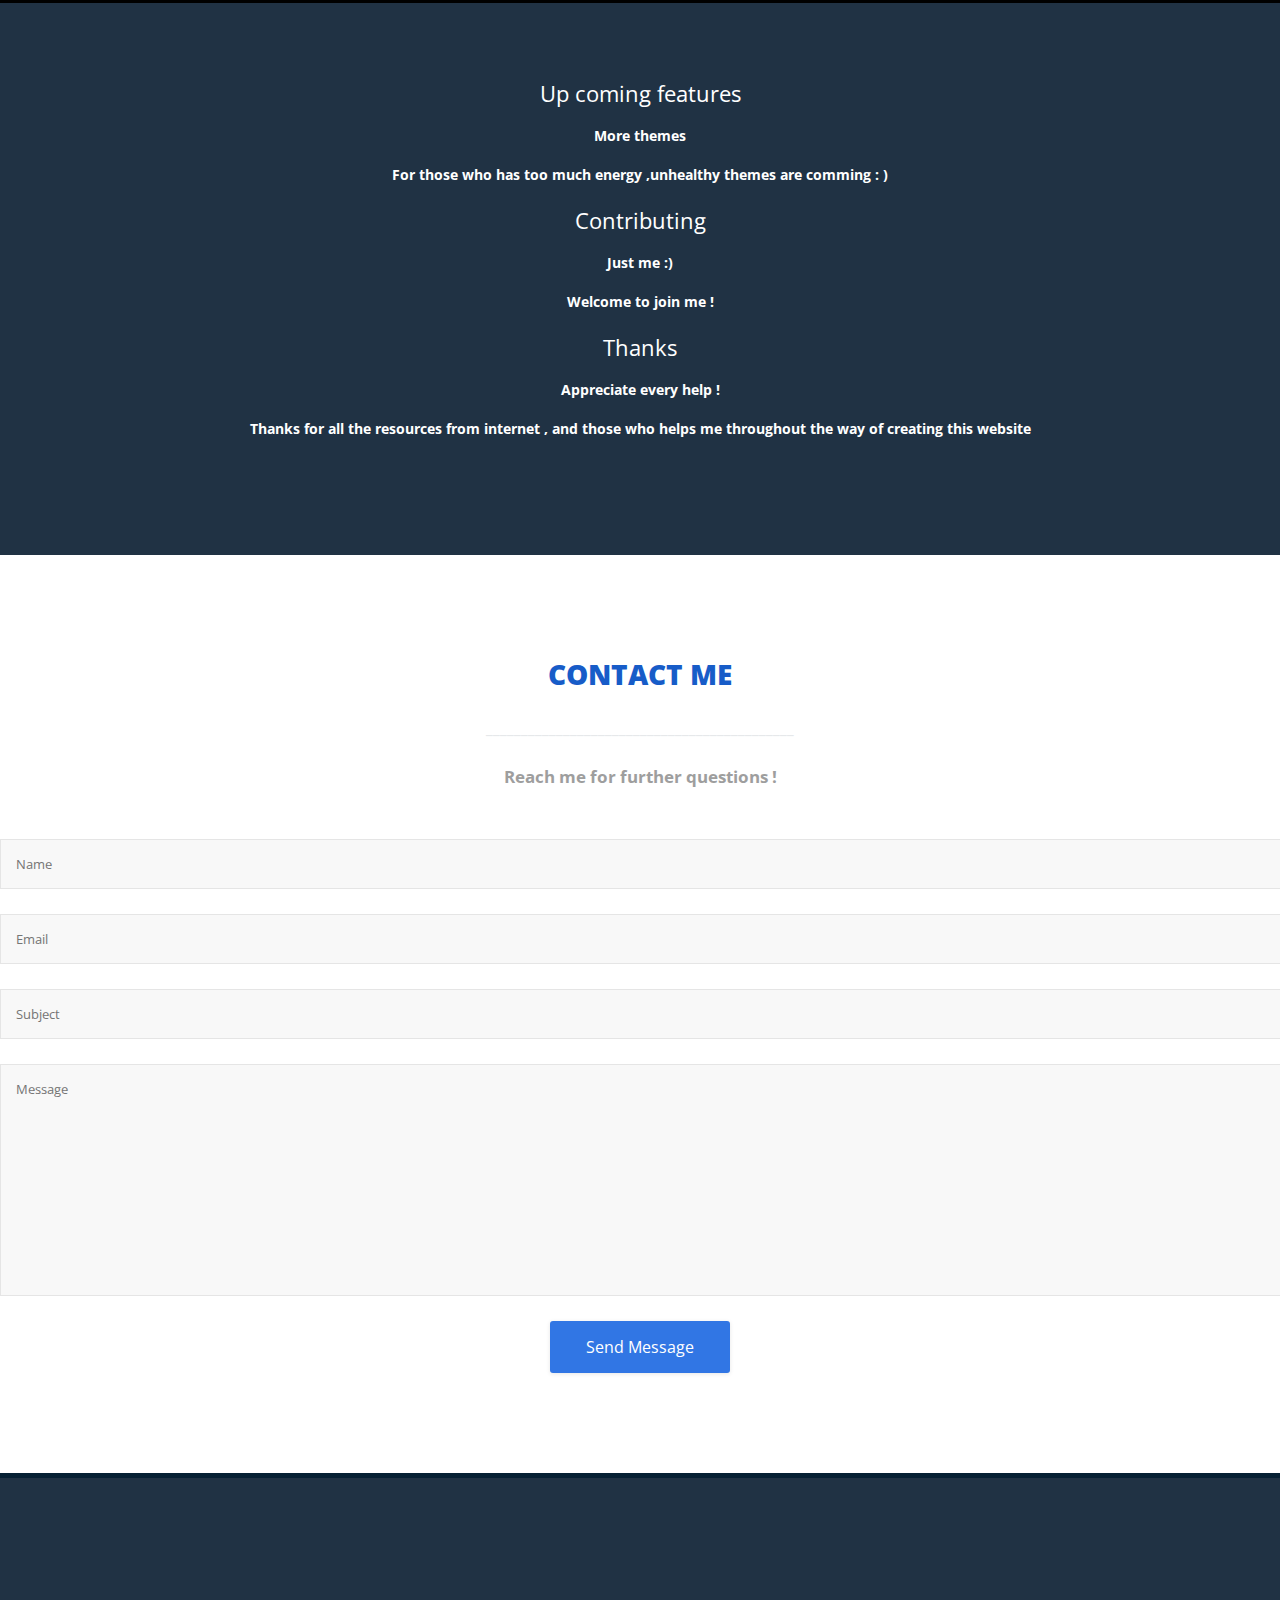
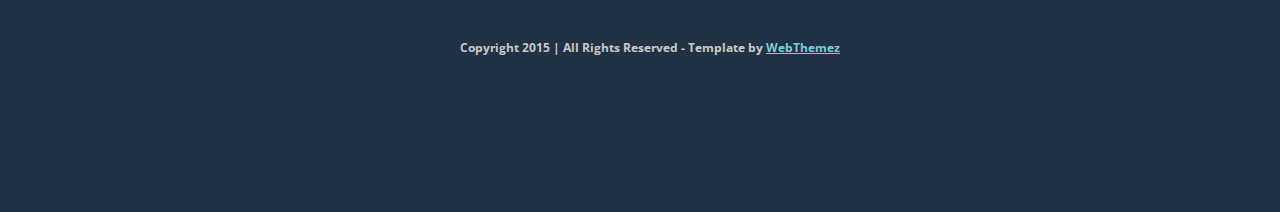
==== commit 759029bc: "add" ====
--- a/index.html
+++ b/index.html
@@ -10,7 +10,7 @@
 	<meta charset="utf-8">
 	<meta http-equiv="X-UA-Compatible" content="IE=edge">
 	<meta name="viewport" content="width=device-width, initial-scale=1">
-	<title>deeeelin</title>
+	<title>ENJOY LIFE INTRO</title>
 	<meta name="description" content="Free HTML5 Responsive web template" />
 	<meta name="keywords" content="" />
 	<meta name="author" content="webthemez" />
@@ -157,8 +157,9 @@
 					</div>
 					<div class="col-md-6">
 						<h1>Solve your boredom !</h1>
-						<p>ENJOY LIFE is a website made to solve your boredom in your spare time.Aim to bring little joys to your
-							dauly life,and gives you energy to move on .
+						<p>ENJOY LIFE is a website made to solve your boredom in your spare time. Aim to bring little joys to your
+							daily life,and gives you energy to move on . In our recently website theme "Healthy", it provides different interesting 
+							features such as Diary , divination , internet blind surf etc. .Sooner there will be more special themes been updated .Giving users different kinds of entertainments.
 						</p>
 						
 					</div>
@@ -183,8 +184,8 @@
 					<div class="col-md-6">
 						<h1>Made for fun , and for learning </h1>
 						<p>As a university student learning website designing and databases,this website is a side project for me for 
-							learning new programming language,on the other hand , it is also a entertainment for me when I am bored.Those different 
-							features in this site are mostly a implementation of programming technique that I learned recently .
+							learning new programming language,on the other hand , it is also a entertainment for me when I am bored. Different 
+							features are add in this site as an implementation of a programming technique everytime I got a chance to learn one.
 
 						</p>
 						
